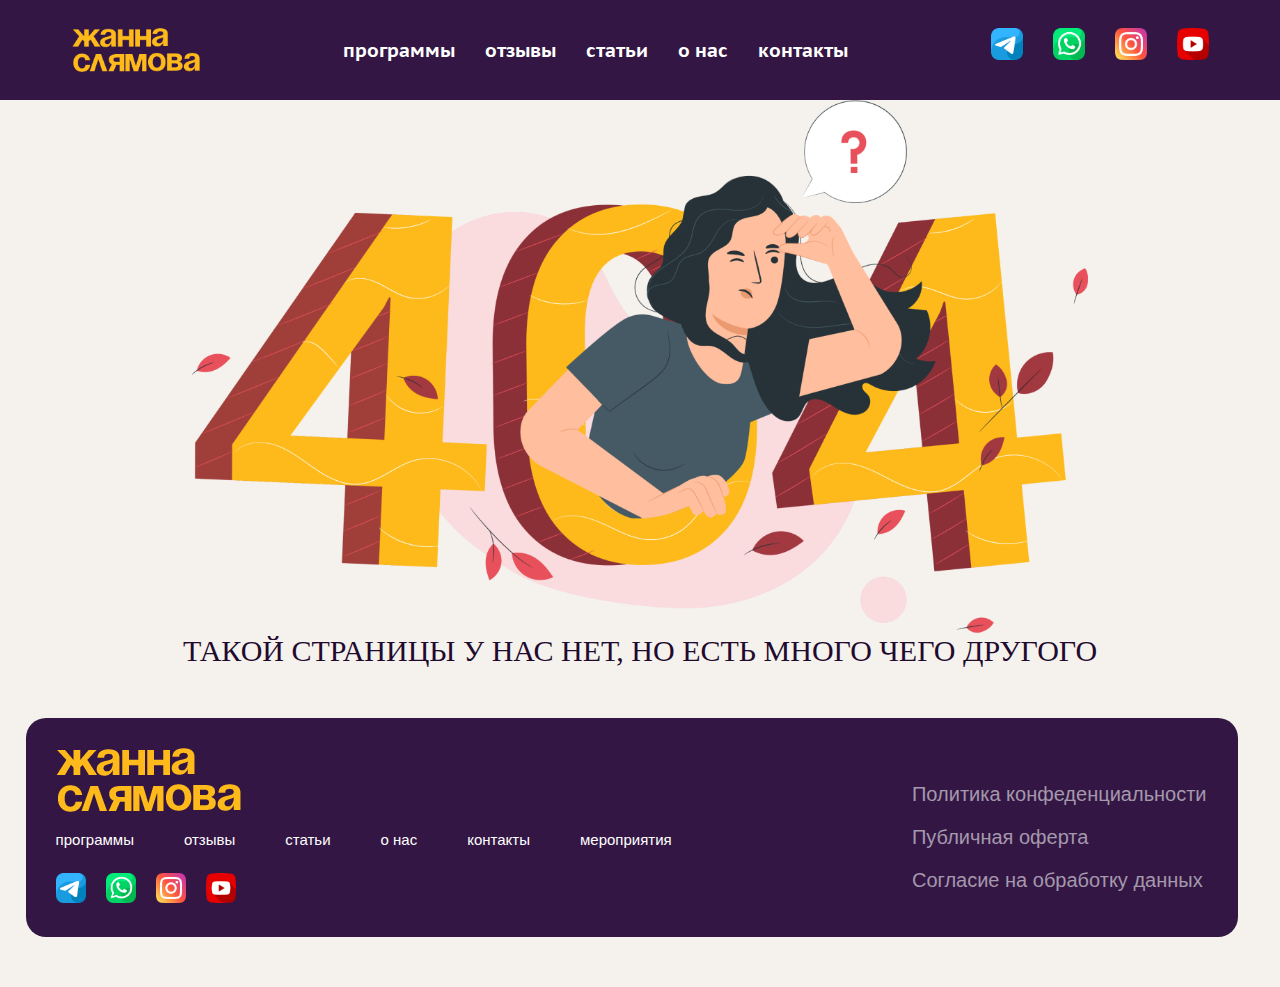
==== error404.html @ 8a2fb0b4 "asa" ====
<!DOCTYPE html>
<html lang="en">
<head>
    <meta charset="UTF-8">
    <meta name="viewport" content="width=device-width, initial-scale=1.0">
    <title>Document</title>
    <link rel="stylesheet" href="error404.css">
    <link rel="stylesheet" href="style.css">
</head>
<body>
    <div class="navbar">
        <img class="logo" src="./media/Жанна Слямова 1.png" alt="">
        <ul class="nav-link">
            <a href="#"><li class="nav">программы</li></a>
            <a href="#"><li class="nav">отзывы</li></a>
             <a href="#"><li class="nav">статьи</li></a>
             <a href="#"><li class="nav">о нас</li></a>
             <a href="#"><li class="nav">контакты</li></a>
        </ul>
        <ul class="form">
            <a href="#"><li ><img src="./media/image/telegram.png" class="bot" alt=""></li></a>
            <a href="#"><li ><img src="./media/image/whatsapp.png" class="bot" alt=""></li></a>
            <a href="#"><li ><img src="./media/image/instagram (2) 1.png" class="bot" alt=""></li></a>
            <a href="#"><li ><img src="./media/image/free-icon-youtube-3938037.png" class="bot" alt=""></li></a>
        
        </ul>
        
        <div class="toggle">
            <i onclick="document.querySelector('.media_toggle').style='right: 0px;'" class='bx bx-menu-alt-left'></i>
        </div>
        <ul class="media_toggle">
            <div class="close_toggle" onclick="document.querySelector('.media_toggle').style='right: -320px;'" >x</div>
            <a href="#"> <li class="nav_media">программы</li></a>
            <a href="#"><li class="nav_media">отзывы</li></a>
             <a href="#"><li class="nav_media">статьи</li></a>
             <a href="#"><li class="nav_media">о нас</li></a>
             <a href="#"><li class="nav_media">контакты</li></a>
        <div class="media_link">
               <a href="#"><li ><img src="./media/image/telegram.png" class="bot1" alt=""></li></a>
            <a href="#"><li ><img src="./media/image/whatsapp.png" class="bot1" alt=""></li></a>
            <a href="#"><li ><img src="./media/image/instagram (2) 1.png" class="bot1" alt=""></li></a>
            <a href="#"><li ><img src="./media/image/free-icon-youtube-3938037.png" class="bot1" alt=""></li></a>
        </div>
        </ul>
         </div>
    <div class="div_error_page">
       <img src="./media/image/ОШИБКА 1.png" alt="" class="img_error_404">  </div>
    <p class="error_text">ТАКОЙ СТРАНИЦЫ У НАС НЕТ, НО ЕСТЬ МНОГО ЧЕГО ДРУГОГО </p> 
  
    <div class="footer">
        <div class="div_kishkina_into_footer">
             <img src="./media/image/Жанна Слямова 1.png" alt="" class="logo_in_footer">
        <div class="a_href_in_footer">
            <a class="text_into_a_href" href="#">программы</a>
            <a class="text_into_a_href" href="#">отзывы</a>
            <a class="text_into_a_href" href="#">статьи</a>
            <a class="text_into_a_href" href="#">о нас</a>
            <a class="text_into_a_href" href="#">контакты</a>
            <a class="text_into_a_href" href="#">мероприятия</a>
        </div>
        <div class="img_into_footer">
           <a href="#"><img src="./media/image/telegram.png" alt="" class="img_in_footer"></a> 
           <a href="#"><img src="./media/image/whatsapp.png" alt="" class="img_in_footer"></a> 
           <a href="#"><img src="./media/image/instagram (2) 1.png" alt="" class="img_in_footer"></a> 
           <a href="#"><img src="./media/image/free-icon-youtube-3938037.png" alt="" class="img_in_footer"></a> 
        </div>
        </div>
       <div class="div_kishkina_into_footer2">
        <p class="footer_text">Политика конфеденциальности</p>
        <p class="footer_text">Публичная оферта</p>
        <p class="footer_text">Согласие на обработку данных</p>
       </div>
    </div>
</body>
</html>
---- error404.css ----
.error_text{
    color: #220A2E;
    text-align: center;
    font-size: 30px;
}
.img_error_404{
    width: 70%;
}
.div_error_page{
    display: flex;
    justify-content: center;align-items: center;
}
---- style.css ----
@import url('https://fonts.googleapis.com/css2?family=PT+Sans+Caption:wght@700&display=swap');
@import url('https://fonts.googleapis.com/css2?family=Bad+Script&display=swap');
*{
    padding: 0;
    margin: 0;
}

body{
    background: #F5F2ED;
    overflow-x: hidden;
}



/* navbar */
.navbar{
    display: flex;
    justify-content: space-around;
    align-items: center;
    background: rgba(51, 22, 68, 1);
    height: 100px;

}
.navbar .nav-link{
    display: flex;
    justify-content: space-around;
    align-items: center;
}
.navbar .form{
    display: flex;
    justify-content: space-around;
}
.navbar .nav-link,.form{
list-style: none;
}

.navbar ul{
    gap: 30px;
}
.navbar li{
    font-family: 'PT Sans Caption', sans-serif;
   font-size: 1.5vw;
font-weight: 700;
line-height: 38px;
letter-spacing: 0em;
text-align: right;
color: rgba(255, 255, 255, 1);

}
.navbar a{
    text-decoration: none;
}
.navbar .logo{
    width: 10%;
    min-width: 100px;
}
.navbar .bot{
    width: 2.5vw;
}
.navbar .bot1{
    width: 30px;
}
.navbar .toggle{
    display: none;
}
.navbar .close_toggle{
    position: absolute;
    right: 30px;
    top: 30px;
    color: white;
    font-size: 30px;
    font-family:monospace;
}
.navbar .media_toggle{
    width: 320px;
    background: rgba(51, 22, 68, 1);
    padding-top: 10vh;
  position: fixed;
    top: 0px;
    right: -320px;
    min-height: 90vh;
    display: none; 
    transition: 0.4s;
}
.navbar .media_toggle li{
    list-style: none;
    text-align: center;

}
.navbar .media_link{
    display: flex;  
    justify-content: center;
    gap: 5px;
  
}

@media(max-width:550px){
    .form,.nav-link{
    display: none !important;
}
.navbar .media_toggle{
    display: block;
}
.navbar{
    display: flex;
    justify-content: space-between;
    width: 100%;
}
.navbar .toggle{

    display: flex;
margin-right: 30px;
font-size: 23px;
color: white;
cursor: pointer;
}
.navbar img{
    margin-left: 30px !important;
    width: 30px;
}
.navbar .close_toggle{
    cursor: pointer;
}
.navbar li{
   font-size: 15px;
}
}




/* header glavniy */
.header_glavniy {
display: flex;
align-items: flex-end;

background: rgba(146, 67, 247, 1);
/* min-height: 900px; */
max-height: 800px;
position: relative;
z-index: -1;
/* padding-top: 100px; */
justify-content: space-between;
}
.header_glavniy .glavniy_img{
    height: 100%;
    max-width: 65%;
}
.header_glavniy .glavniy_text {
    font-family: 'Bad Script', cursive;
    font-size: 4vw;
    line-height: 6vw;
    letter-spacing: 10px;
    font-weight: 100;
    margin-right: 30px;
    padding-bottom: 30px;
    text-align: right;
    user-select: none;
color: white;    
}
.header_button{
    font-family: 'PT Sans Caption', sans-serif;
font-size: 32px;
font-weight: 700;
/* line-height: 38px; */
letter-spacing: 0em;
/* text-align: right; */
color: #220A2E;

    /* width: 437px; */
/* height: 91px; */
padding: 25px 40px;
border: none;
border-radius:15px;

background: #FDBA1A;
margin-top: 50px !important;
}
@media (max-width:1400px){
  .header_button{
    padding: 10px 20px;
    font-size: 23px;
  }  
}
@media (max-width:972px){
    .header_button{
      padding: 4px 10px;
      font-size: 15px;
    }  
    .header_glavniy .glavniy_text{
        font-size: 12px;
    }
  }
  @media (max-width:643px){
    .header_button{
      padding: 4px 10px;
      font-size: 10px;
    }  
  }
  @media (max-width:477px){
    .header_button{
      padding: 4px 5px;
      font-size: 8px;
    }  
    .header_glavniy .glavniy_text{
        font-size: 8px;
    }
  }


/* reklama joyi */

.reklama_user{
display: flex;
justify-content: space-around;
align-items: center;
flex-wrap: wrap;
background-color: #220A2E;
height: auto;
color: white;
width: 90%;
margin-left: 4%;
border-radius: 60px;
margin-top: 100px;
margin-bottom: 10px;
text-align: center;
padding: 20px;
}

.reklama_img{
    width: 250px;
}

.reklama_text1{
font-size: 30px;
width: 250px;
line-height: 57px;
}

.reklama_text2{
    font-size: 30px;
    width: 260px;
    line-height: 49px;
    }

.reklama_text3{
        font-size: 30px;
        width: 250px;
        line-height: 57px;
    }

     .reklama_card1{
            margin-top: 10px;
            width: 270px;
    }

    .reklama_card2{
        margin-top: -160px;
        width: 280px;
}

.reklama_card3{
    margin-top: 10px;
    width: 270px;
}

/* @media (max-width:1300px) {
    
.reklama_text1{
    font-size: 30px;
    width: 250px;
    }
    
    .reklama_text2{
        font-size: 30px;
        width: 260px;
        line-height: 49px;
        text-align: center;
        }
    
    .reklama_text3{
            font-size: 30px;
            width: 250px;
        }
        .reklama_img{
            width: 250px;
        }        
}
@media (max-width: 950px) {
    .reklama_text1{
        font-size: 48px;
        width: 367px;
        line-height: 57px;
        }
        
        .reklama_text2{
            font-size: 48px;
            width: 425px;
            line-height: 49px;
            }
        
        .reklama_text3{
                font-size: 48px;
                width: 367px;
                line-height: 57px;
            }
            .reklama_card2{
                margin-top: 20px;
        }
        .reklama_card3{
            margin-top: 20px;
        }
        .reklama_card1{
            margin-top: 20px;
        }
    } */
    
    @media (max-width: 911px) {
        .reklama_card2{
            margin-top: 20px;
    }
    .reklama_card3{
        margin-top: 20px;
}
.reklama_card1{
    margin-top: 20px;
}
    }






/* about self */

.about_theirself{
    display: flex;
    justify-content: space-around;
    gap: 30px;
    align-items: center;
    margin-top: 50px;
    width: 80%;
    margin-left: 10%;
}

.about_self_text{
    color: #220A2E;
    font-size: 30px;
font-family: 'Jost', sans-serif;
font-family: 'Playfair Display', serif;
}

.about_self_text1{
    color: #220A2E;
    font-size: 30px;
font-family: 'Jost', sans-serif;
font-family: 'Playfair Display', serif;
    margin-top: 25px;
}

.about_self_text2{
    color: #220A2E;
    font-size: 30px;
font-family: 'Jost', sans-serif;
font-family: 'Playfair Display', serif;
    margin-top: 25px;
}

.about_self_text3{
    color: #220A2E;
    font-size: 30px;
font-family: 'Jost', sans-serif;
font-family: 'Playfair Display', serif;
    margin-top: 25px;
}


.img_self{
    width: 450px;
    border-radius: 69px;
}

.self_button{
    background: #FDBA1A ;
    width: 300px;
    height: 50px;
    border-radius: 15px;
    color: #220A2E;
    font-size: 18px;
    display: flex;
    align-items: center;
    justify-content: center;
    margin-top: 20px;
    border: none;
    font-family: 'Playfair Display', serif;
}

@media (max-width:1120px) {
    .about_self_text{
        color: #220A2E;
        font-size: 20px;
        font-family: 'Playfair Display', serif;
    }
    
    .about_self_text1{
        color: #220A2E;
        font-size: 20px;
        font-family: 'Playfair Display', serif;;
    }
    
    .about_self_text2{
        color: #220A2E;
        font-size: 20px;
        font-family: 'Playfair Display', serif;
    }
    
    .about_self_text3{
        color: #220A2E;
        font-size: 20px;
        font-family: 'Playfair Display', serif;
        margin-top: 20px;
    }
    .img_self{
        width: 350px;
        border-radius: 69px;
    }
    .self_button{
        background: #FDBA1A ;
        width: 200px;
        height: 40px;
        border-radius: 15px;
        color: #220A2E;
        font-size: 12px;
        display: flex;
        align-items: center;
        justify-content: center;
        margin-top: 20px;
        border: none;
        font-family: 'Playfair Display', serif;
    }
    
}
@media (max-width:820px) {
    .img_self{
        width: 320px;
        border-radius: 69px;
    }
}

@media (max-width:782px) {
    .about_theirself{
        display: block;
        text-align: center;
    }
    .button_about_self_div{
        display: flex;
        align-items: center;
        justify-content: center;
    }
    .about_self_text{
        color: #220A2E;
        font-size: 30px;
    font-family: 'Jost', sans-serif;
    font-family: 'Playfair Display', serif;
    margin-top: 20px;
    }
    
    .about_self_text1{
        color: #220A2E;
        font-size: 30px;
    font-family: 'Jost', sans-serif;
    font-family: 'Playfair Display', serif;
        margin-top: 25px;
    }
    
    .about_self_text2{
        color: #220A2E;
        font-size: 30px;
    font-family: 'Jost', sans-serif;
    font-family: 'Playfair Display', serif;
        margin-top: 25px;
    }
    
    .about_self_text3{
        color: #220A2E;
        font-size: 30px;
    font-family: 'Jost', sans-serif;
    font-family: 'Playfair Display', serif;
        margin-top: 25px;
    }
    
    
    .img_self{
        width: 450px;
        border-radius: 69px;
    }
    
    .self_button{
        background: #FDBA1A ;
        width: 300px;
        height: 50px;
        border-radius: 15px;
        color: #220A2E;
        font-size: 18px;
        display: flex;
        align-items: center;
        justify-content: center;
        margin-top: 20px;
        border: none;
        font-family: 'Playfair Display', serif;
    }
}



@media (max-width:782px) {
    .about_theirself{
        display: block;
        text-align: center;
    }
    .button_about_self_div{
        display: flex;
        align-items: center;
        justify-content: center;
    }
    .about_self_text{
        color: #220A2E;
        font-size: 20px;
    font-family: 'Jost', sans-serif;
    font-family: 'Playfair Display', serif;
    margin-top: 20px;
    }
    
    .about_self_text1{
        color: #220A2E;
        font-size: 20px;
    font-family: 'Jost', sans-serif;
    font-family: 'Playfair Display', serif;
        margin-top: 25px;
    }
    
    .about_self_text2{
        color: #220A2E;
        font-size: 20px;
    font-family: 'Jost', sans-serif;
    font-family: 'Playfair Display', serif;
        margin-top: 25px;
    }
    
    .about_self_text3{
        color: #220A2E;
        font-size: 20px;
    font-family: 'Jost', sans-serif;
    font-family: 'Playfair Display', serif;
        margin-top: 25px;
    }
    
    
    .img_self{
        width: 320px;
        border-radius: 69px;
    }
    
    .self_button{
        background: #FDBA1A ;
        width: 200px;
        height: 40px;
        border-radius: 15px;
        color: #220A2E;
        font-size: 13px;
    }
}

@media (max-width:350px) {
    .about_theirself{
        width: 90%;
        margin-left: 5%;
    }
    .img_self{
        width: 300px;
        border-radius: 69px;
    }
    
}

/* product page */
.life_reviews_card{
    position: relative;
}
.product_h1{
    font-family: 'Bad Script', cursive;
    color: #220A2E;
    text-align: center;
    margin-top: 50px;
    font-size: 80px;
}

.life_reviews_img{
    position: absolute;
    top:-50px;
    z-index: -234;
    width: 100%;
    height: 115vh !important;
}
.text_in_small_product{
    color: #FDBA1A;
    font-family: 'Bad Script', cursive;
    font-size: 70px;
    line-height: 97px;
}
.product_page{
    background: #220A2E;
    width: 95%;
    border-radius: 35px;
    padding: 20px ;
    display: flex;
    justify-content: space-between;
    align-items: center;
    flex-wrap: wrap;
    margin-left: 1%;
    overflow: hidden;
    margin-top: 50px;
}
.button_product{
    display: flex;
    align-items: center;
    gap: 20px;
    margin-top: 50px;
}
.but_product{
    background-color: #fff;
    height: 70px;  
    width: 230px;
    border: none;
    border-radius: 15px;
    color: #220A2E;
    font-size: 25px;
    font-family: 'Noto Serif', serif;

}
.but_product3{
    background-color: #fff;
    height: 70px;  
    width: 230px;
    border: none;
    border-radius: 15px;
    color: #220A2E;
    font-size: 25px;
    font-family: 'Noto Serif', serif;
}
.but2_product{
    background-color: #FDBA1A;
    height: 70px;  
    width: 230px;
    border: none;
    border-radius: 15px;
    color: #220A2E;
    font-size: 25px;
    font-family: 'Playfair Display', serif;
}
.product_kichkina{
    padding: 20px;
    z-index: 999999;
    overflow: hidden !important;
}
.text_in_product{
    color: #fff;
    font-size: 25px;
}
.text_in_product1{
    color: #fff;
    font-size: 25px;
    margin-top: 30px;
}


.moon_in_product{ 
       position: absolute;
        left: 45%;
        margin-top: -180px;
}
.star_in_product{
    margin-top: -180px;
    position: absolute;
    left: 45%;
}
.star_in_product2{
    position: absolute;
    margin-left: 80%;
    margin-top: 250px;
    width: 300px;
}
.afew_moon_in_product{
    position: absolute;
    left: 38%;
    margin-top: -50px;
    width: 200px;
}
.afew_star_in_product{
    position: absolute;
    left: 33%;
    margin-top: 200px;
    width: 300px;
}
.afew_star_in_product2{
    position: absolute;
    left: 33%;
    margin-top: -200px;
    width: 300px;
}

.staradnw_in_product{
    position: absolute;
    left: 45%;

}
.woman_in_product{
    position: absolute;
    left: 40%;
}

.money_in_product{
    position: absolute;
    left: 40%;
    margin-top: -100px;
}

.moneystar_in_product{
    position: absolute;
    left: 35%;
    margin-top: -300px;
}

.moneystar_in_product2{
    position: absolute;
    left: 35%;
    margin-top: 200px;
}
.moneystar_in_product3{
    position: absolute;
    left: 88%;
}

.jupiter_in_product{
    position: absolute;
    left: 30%;
}
.jupiterstar_in_product2{
    position: absolute;
}
.jupiterstar_in_product{
    position: absolute;
    left: 70%;
    margin-top: 200px;
}

@media (max-width:950px) {
   .product_kichkina{
 display: block !important;
} 
.text_in_product{
    color: #fff;
    font-size: 25px;
    width: 100%;
    margin-top: 30px;
}
.text_in_product1{
    color: #fff;
    font-size: 25px;
    margin-top: 30px;
    width: 100% ;
}
.star_in_product2{
    display: none;
}
.moon_in_product{
    margin-left: 30%;
}
.between_uchun{
    width: 100% !important;
    text-align: center;
    margin-top: 50px;
}
.star_in_product{
    margin-left: 15%;
}
.br2001{
    display: none !important;
}
.but_product{
    background-color: #fff;
    height: 50px;  
    width: 200px;
    border: none;
    border-radius: 15px;
    color: #220A2E;
    font-size: 20px;
    font-family: 'Noto Serif', serif;

}
.but_product3{
    background-color: #fff;
    height: 50px;  
    width: 200px;
    border: none;
    border-radius: 15px;
    color: #220A2E;
    font-size: 20px;
    font-family: 'Noto Serif', serif;

}
.but2_product{
    background-color: #FDBA1A;
    height: 50px;  
    width: 200px;
    border: none;
    border-radius: 15px;
    color: #220A2E;
    font-size: 20px;
    font-family: 'Playfair Display', serif;
}

.afew_moon_in_product{
    margin-top: -300px;
    margin-left: 30%;
}
.afew_star_in_product{
    margin-top: -100px;
    margin-left: 25%;
}  
.afew_star_in_product2{
    margin-top: -400px;
    margin-left: 25%;
} 
.br2002{
    display: none;
}

.staradnw_in_product{
    margin-top: -300px;
    margin-left: 20%;
}
.woman_in_product{
    margin-top: -300px;
    margin-left: 20%;
}

.moneystar_in_product3{
    display: none;
}
.money_in_product{
    width: 200px;
    margin-left: 22%;
    margin-top: -250px;
}
.moneystar_in_product{
    width: 300px;
    margin-left: 20%;
    margin-top: -400px;
}
.moneystar_in_product2{
    width: 300px;
    margin-left: 20%;
    margin-top: -100px;
}
.text_in_product3{
    margin-top: 50px !important;
}
.br2003{
    display: none;
}

.jupiterstar_in_product2{
    display: none;
}
.jupiterstar_in_product{
    display: none;
}
.jupiter_in_product{
    width: 400px;
    margin-left: 20%;
    margin-top: -300px;
}
}
@media (max-width:700px) {
    .but_product{
        background-color: #fff;
        height: 50px;  
        width: 150px;
        border: none;
        border-radius: 15px;
        color: #220A2E;
        font-size: 15px;
        font-family: 'Noto Serif', serif;
    
    }
    .but2_product{
        background-color: #FDBA1A;
        height: 50px;  
        width: 150px;
        border: none;
        border-radius: 15px;
        color: #220A2E;
        font-size: 15px;
        font-family: 'Playfair Display', serif;
    }
    .moon_in_product{
        width: 150px;
        margin-top: -300px;
        margin-left:  25%;
    }
    .star_in_product{
        width: 130px;
        margin-top: -250px;
    }
    .afew_moon_in_product{
        margin-top: -400px;
        margin-left: 20%;
    }
    .afew_star_in_product{
        margin-top: -150px;
        margin-left: 15%;
    }  
    .afew_star_in_product2{
        margin-top: -500px;
        margin-left: 15%;
    } 

    .money_in_product{
        margin-top: 0px;
    }
.moneystar_in_product{
    margin-top: 0;
}
.moneystar_in_product2{
    display: none;
}
.jupiter_in_product{
    width: 350px;
    margin-left: 10% !important;
    margin-top: -450px;
}
}
@media (max-width:593px) {
    .staradnw_in_product{
        margin-top: -500px;
    }
    .woman_in_product{
        margin-top: -600px;
        margin-left: 5%;
    }
}
@media (max-width:550px) {
    .br2003{
        display: block;
    }
   .moon_in_product{
    display: none;
   } 
   .star_in_product{
    display: none;
   }
   .but_product{
    background-color: #fff;
    height: 50px;  
    width: 200px ;
    border: none;
    border-radius: 15px;
    color: #220A2E;
    font-size: 22px;
    font-family: 'Noto Serif', serif;

}
.but_product3{
    width: 100% ;
}
.but2_product{
    background-color: #FDBA1A;
    height: 50px;  
    width: 200px !important;
    border: none;
    border-radius: 15px;
    color: #220A2E;
    font-size: 22px;
    font-family: 'Playfair Display', serif;
}

.for_ex_uchun{
    width: 100% !important;
    text-align: center;
}
.afew_moon_in_product{
    display: none;
}
.afew_star_in_product{
    display: none;
}  
.afew_star_in_product2{
    display: none;
} 
.staradnw_in_product{
    display: none;
}
.woman_in_product{
    display: none;
}
.text_in_product3{
    margin-top: 50px !important;
}
.text_in_small_product{
    font-size: 50px;
}

.money_in_product{
    display: none;
}
.moneystar_in_product{
    display: none;
}
.jupiter_in_product{
    display: none;
}
}

.product_page1{
    background: #271845;
    width: 95%;
    border-radius: 35px;
    padding: 20px ;
    display: flex;
    justify-content: space-between;
    align-items: center;
    flex-wrap: wrap;
    margin-left: 1% ;
    overflow: hidden;
    margin-top: 50px;
}
.text_in_product2{
    color: #fff;
    font-size: 25px;
}
.product_kichkina{
    display: flex;
    justify-content: space-between;
    align-items: center;
    width: 100%;
    flex-wrap: wrap;
}
.for_ex_uchun{
    width: 45%;
}
.between_uchun{
    width: 45%;
}
.text_p_in_opisaniya{
    color: #FDBA1A;
    font-size: 38px;
    margin-top: 20px;
    line-height: 43px;
}
.text_in_product3{
    color: #FDBA1A;
    font-size: 25px;
    margin-top: -50px;
}
.text_in_product5{
    color: #fff;
    font-size: 25px;
    margin-top: 50px;
}


/* new events */
.new_events{
    width: 45%;
}
.new_event_big_div{
    background-color: #fff;
}
@media (max-width:900px) {
    .img_neweventd{
        display: none;
    }
}
.img_neweventd{
    margin-top: 50px;
}
.events{
    display: flex;
    align-items: center;
    justify-content: space-between;
    gap: 10px;
    padding: 15px;
}
@media (max-width: 950px) {
    .events{
        display: block;
        padding: 10px;
        text-align: center;
    }
    .calendar_events{
        width: 100% !important;
    }
    .new_events{
        width: 100%;
        margin-left: 0%;
    }
    .product_h5{
        font-family: 'Bad Script', cursive;
        color: #220A2E;
        text-align: center;
        margin-top: 50px;
        font-size: 50px !important;  
    }

    .five_new_events{
        min-height: 350px !important;
        width: 90% !important;
        border-radius: 19px;
        padding: 15px;
    }   
    .therst_new_events{
        min-height: 350px !important;
        width: 90% !important;
        border-radius: 19px;
        padding: 15px;
    }
    .fourth_new_events{
        min-height: 350px !important;
        width: 90% !important;
        border-radius: 19px;
        padding: 15px;
        margin-left: 2%;
    }
    .you_a_woman{ 
        font-size: 50px !important;
    }
    .calendar_master{
        justify-content: space-around !important    ;
        margin-top: 55px !important;
    }
    .time_master_class{
        font-size: 30px !important;
    }
    .bx_calendar2{
        font-size: 40px !important;
    }
    .but_in_div_mastter{
        border: none;
        color: #220A2E;
        width: 200px !important;
        height: 50px !important;
        background-color: #fff;
        border-radius: 19px;
        font-family: 'Noto Serif', serif;
    }
}

@media (max-width:850px) {
    .you_a_woman{
        font-size: 30px !important;
        margin-top: 25%;
    }
    .time_master_class{
        font-size: 20px !important;
    }
    .calendar_master{
        text-align: center;
        display: block;
        margin-top: 30px !important;
    }
}
@media (max-width:600px) {
    .calendar_master{
        margin-top: 0px !important;
    }
    .but_in_div_mastter{
        width: 150px !important;
        height: 30px !important;
        font-size: 13px !important;
    }
    .you_a_woman{
        font-size: 20px !important;
        margin-top: 25%;
    }

    .five_new_events{
        background: url("./media/image/1\ 1.png");
        background-repeat: no-repeat;
        background-size: 100%;
        min-height: 180px !important;
    }   
    .therst_new_events{
        background: url("./media/image/2\ 1.png");
        background-repeat: no-repeat;
        background-size: 100%;
        min-height: 180px !important;
    }
    .fourth_new_events{
        background: url("./media/image/3\ 1.png");
        background-repeat: no-repeat;
        background-size: 100%;
        min-height: 180px !important;
    }
    .time_master_class{
        font-size: 15px !important;
    }
}

@media (max-width:400px) {
    .product_h5{
        font-size: 50px !important; 
    }
    .you_a_woman{
        font-size: 10px !important;
    }
}

.product_h5{
    font-family: 'Bad Script', cursive;
    color: #220A2E;
    text-align: center;
    margin-top: 50px;
    font-size: 80px; 
}

.you_a_woman{    
    font-family: 'Noto Serif', serif;
    color: #220A2E;
    font-size: 30px;
    margin-top: 25%;
}
.calendar_master{
    text-align: center;
    display: block;

}
.time_master_class{
    color: #220A2E;
    font-family: 'Noto Serif', serif;
    font-size: 20px;
    text-align: center;
}
.bx_calendar2{
    font-size: 30px !important;
}
.but_in_div_mastter{
    border: none;
    color: #220A2E;
    width: 150px;
    height: 40px;
    background-color: #fff;
    border-radius: 19px;
    font-family: 'Noto Serif', serif;
    margin-top: 20%;
}
.for_just_events{
    display: flex;
    justify-content: space-between;
    align-items: center;
    margin-top: 20px;
}
.five_new_events{
    background: url("./media/image/1\ 1.png");
    background-repeat: no-repeat;
    background-size: 100%;
    min-height: 250px;
    width: 100%;
    border-radius: 19px;
    padding: 15px;
    display: flex;
    justify-content: space-around;
}   
.therst_new_events{
    background: url("./media/image/2\ 1.png");
    background-repeat: no-repeat;
    background-size: 100%;
    min-height: 250px;
    width: 100%;
    border-radius: 19px;
    padding: 15px;
    display: flex;
    justify-content: space-around;
}
.fourth_new_events{
    background: url("./media/image/3\ 1.png");
    background-repeat: no-repeat;
    background-size: 100%;
    min-height: 250px;
    width: 100%;
    border-radius: 19px;
    padding: 15px;
    display: flex;
    justify-content: space-around;
}



.calendar_events{
    background-color: #F5F2ED;
    width: 50%;
    border-radius: 30px;
    z-index: 99999;
}
.calendar_events_small{
    display: flex;
    justify-content: space-between;  
    padding: 10px;
    margin-bottom: 50px;
    width: 100%;
}
.big_for_block{
    width: 90%;
    margin-left: 5%;
}
.calendar_text_p{
    color: #CAC2DA;
    font-size: 15px;
    font-family: 'Playfair Display', serif;
}
.calendar_text_p2{
    color: #271845;
    font-family: 'Playfair Display', serif;
    font-size: 25px;
}
.for_experement{
    display: flex;
    gap: 10px;
    
}
.bx-calendar{
color: #271845;
font-size: 30px;
}
.text_master_klass{
    color: #FDBA1A;
    font-size: 10px;
}
.calendar_master_klass{
    border-radius: 50px;
    border: 1px solid #FDBA1A;
    height: 35px;
    width: 150px;
    display: flex;
    align-items: center;
    justify-content: center;
    margin-top: 10px;
}
.calendar_button{
    border: none;
    background-color: #FDBA1A;
    color: #271845;
    height: 40px;
    width: 260px;
    border-radius: 30px;
    font-size: 13px;
    margin-bottom: 30px;
}
.div_for_button{
    display: flex;
    justify-content: center;align-items: center;
    margin-bottom: 50px;
}

.height_line_div{
    width: 3px;
    height: 60px;
    background-color: #E1E1E1;  
    margin-top: -60px;
    margin-left: 23px;
    margin-bottom: 15px;
}

@media (max-width:500px) {
    .calendar_events_small{
        display: block;
    }
    .calendar_master_klass{
        margin-left: 20%;
    }
    .calendar_button{
        margin-bottom: 30px;
    }
    .product_h10{
        font-family: 'Bad Script', cursive;
        color: #220A2E;
        text-align: center;
        margin-top: 50px;
        font-size: 50px !important;
    }
}
.product_h10{
    font-family: 'Bad Script', cursive;
    color: #220A2E;
    text-align: center;
    margin-top: 50px;
    font-size: 80px;
}

/* reviews */

.flex_reviews_img{
    display: flex;
    justify-content: space-around;
    flex-wrap: wrap;
    width: 90%;
    margin-left: 5%;
}
.img_reviews{
    height: 400px;
    margin-top: 40px;
}
.img_reviews:hover{
    scale: 1.1;
}
.bx_play3{
    z-index: 99999;
    color: #fff;
    position: absolute;
    font-size: 100px;
    margin-left: -180px;
    margin-top: 180px;
}
.bx_play2{
    z-index: 99999;
    color: #fff;
    position: absolute;
    font-size: 100px;
    margin-left: -180px;
    margin-top: 180px;
}
.bx_play1{
    z-index: 99999;
    color: #fff;
    position: absolute;
    font-size: 100px;
    margin-left: -180px;
    margin-top: 180px;
}


.but_in_reviews{
    background-color: #FDBA1A;
    border: none;
    border-radius: 19px;
    width: 280px;
    height: 50px;
    color: #271845;
    font-size: 15px;
}

.but_in_reviews_div{
    position: relative;
    display: flex;
    justify-content: center;
    align-items: center;
    margin-top: 50px;
    margin-bottom: 50px;
}

.swiper {
    width: 100%;
    height: 100%;
  }

  .swiper-slide {
    text-align: center;
    font-size: 18px;
    display: flex;
    justify-content: center;
    align-items: center;
  }
  .swiper-button-prev , .swiper-button-next{
    color: #FDBA1A !important;
  }
  
  @media (max-width: 760px) {
    .swiper-button-next {
      right: 20px;
      transform: rotate(90deg);
    }

    .swiper-button-prev {
      left: 20px;
      transform: rotate(90deg);
    }
  }



  /* stati and video */


  .articles_video{
    display: flex;
    justify-content: space-between;
    background-color: #fff;
    padding: 50px;
  }
  .flex_articles{
    display: flex;
    align-items: center;
    gap: 15px;
    box-shadow: 0px 0px 5px #e6e3de;
    border-radius: 19px;
    margin-top: 20px;
    width: 500px;
    margin-top: 30px;
  }
  .articles_text{
    color: #271845;
    font-size: 15px;
    font-family: 'Jost', sans-serif;
    padding: 10px;
  }

  .articles_img{
    border-radius: 20px;
  }
  
  .img_video{
    height: 250px;
    margin-top: 20px;
  }
  .flex_video{
    display: flex;
    align-items: center;
    flex-wrap: wrap;
    gap: 30px;
    margin-top: 30px;
  }
  
.video_in_video{
    border: none;
    border-radius: 10px;
}

  @media (max-width:1269px) {
    .flex_video{
        margin-left: 25%;
      }
  }
  @media (max-width:1000px) {
    .articles_img{
        width: 150px;
    }
    .flex_articles{
        display: flex;
        align-items: center;
        gap: 15px;
        box-shadow: 0px 0px 5px #e6e3de;
        margin-top: 20px;
        width: 350px;
        margin-top: 30px;
      }
      .articles_text{
        color: #271845;
        font-size: 13px;
        font-family: 'Jost', sans-serif;
        padding: 10px;
      }
      .video_in_video{
        height: 150px;
        width: 250px;
    }
  }
@media (max-width:800px) {
    .articles_video{
        flex-wrap: wrap;
      }
        .flex_articles{
        display: flex;
        align-items: center;
        gap: 15px;
        box-shadow: 0px 0px 5px #e6e3de;
        margin-top: 20px;
        width: 100%;
        margin-top: 30px;
      }
      .articles{
        width: 100%;
      }
      .video{
        width: 100%;
      }
      .video_in_video{
        width: 70%;
        height: 250px;
    }
    .flex_video{
        width: 100%;
        margin-left: 0%;
        display: flex;
        align-items: center;
        justify-content: center;
      }
}

/* answer_to_question */

  .product_h2{
    font-family: 'Bad Script', cursive;
    color: #fff;
    text-align: center;
    margin-top: 50px;
    font-size: 80px;
    z-index: 99999;
  }

  .answer_to_question{
    background-color: #220A2E;
    margin-bottom: 50px;
  }
  .kichkina_div_question{
    background-color: #fff;
    margin-top: 20px;
    width: 70%;
    margin-left: 15%;
    height: 30px;
    border-radius: 20px;
    display: flex;
    align-items: center;
    justify-content: space-between;
    padding: 20px;

  }
  .text_question{
    color: #220A2E;
    font-size: 25px;
  }

  .bx-plus-medical{
    font-size: 30px;
    color: #220A2E;
    font-family: 'Jost', sans-serif;
  }

  .text_center_question{
    text-align: center;
    color: #fff;
    font-size: 25px;
    margin-top: 30px;
  }
  .but_ostavit_zayav{
    background-color: #FDBA1A;
    width: 320px;
    height: 50px;
    font-size: 18px;
    border: none;
    border-radius: 20px;
    margin-top: 30px;
  }
  .div_for_button_in_question{
    display: flex;
    justify-content: center;
    align-items: center;
  }
  .sloy32{
    position: absolute;
    margin-left: 90%;
    margin-top: -150px;
    width: 200px;
  }
  .sloy35{
    position: absolute;
    margin-left: 0%;
    margin-top: 480px;
    width: 300px;
  }
  @media (max-width:950px) {
    .sloy35{
        margin-left: -15%;
    }
    .text_question{
        font-size: 20px;
      }
  }
  @media (max-width:700px) {
    .sloy32{
        display: none;
      }
      .sloy35{
        display: none;  
      }
      .kichkina_div_question{
        width: 90%;
        margin-left: 2%;
        height: 15px;
      }
      .product_h2{
        font-size: 50px;
      }
      .text_question{
        font-size: 15px;
      }
      .bx-plus-medical{
        font-size: 25px;
      }
    
  }

  /* footer */

  .footer{
    background-color: #331644;
    border-radius: 20px;
    width: 90%;
    margin-left: 2%;
    padding: 30px;
    display: flex;
    align-items: center;
    flex-wrap: wrap;
    gap: 50px;
    margin-top: 50px;
    margin-bottom: 50px;
  }
  .text_into_a_href{
    color: #fff;
    text-decoration: none;
    font-family: 'Jost', sans-serif;
    font-size: 15px;
  }
  .a_href_in_footer{
    display: flex;
    gap: 50px;
    align-items: center;
    flex-wrap: wrap;
    margin-top: 15px;
  }
  .div_kishkina_into_footer{
    width: 70%;
  }
  .img_in_footer{
    width: 30px;
  }
  .img_into_footer{
    display: flex;
    align-items: center;
    gap: 20px;
    margin-top: 25px;
  }

  .footer_text{
    color: #ffffff8f;
    font-family: 'Jost', sans-serif;
    font-size: 20px;
    margin-top: 20px;
  }
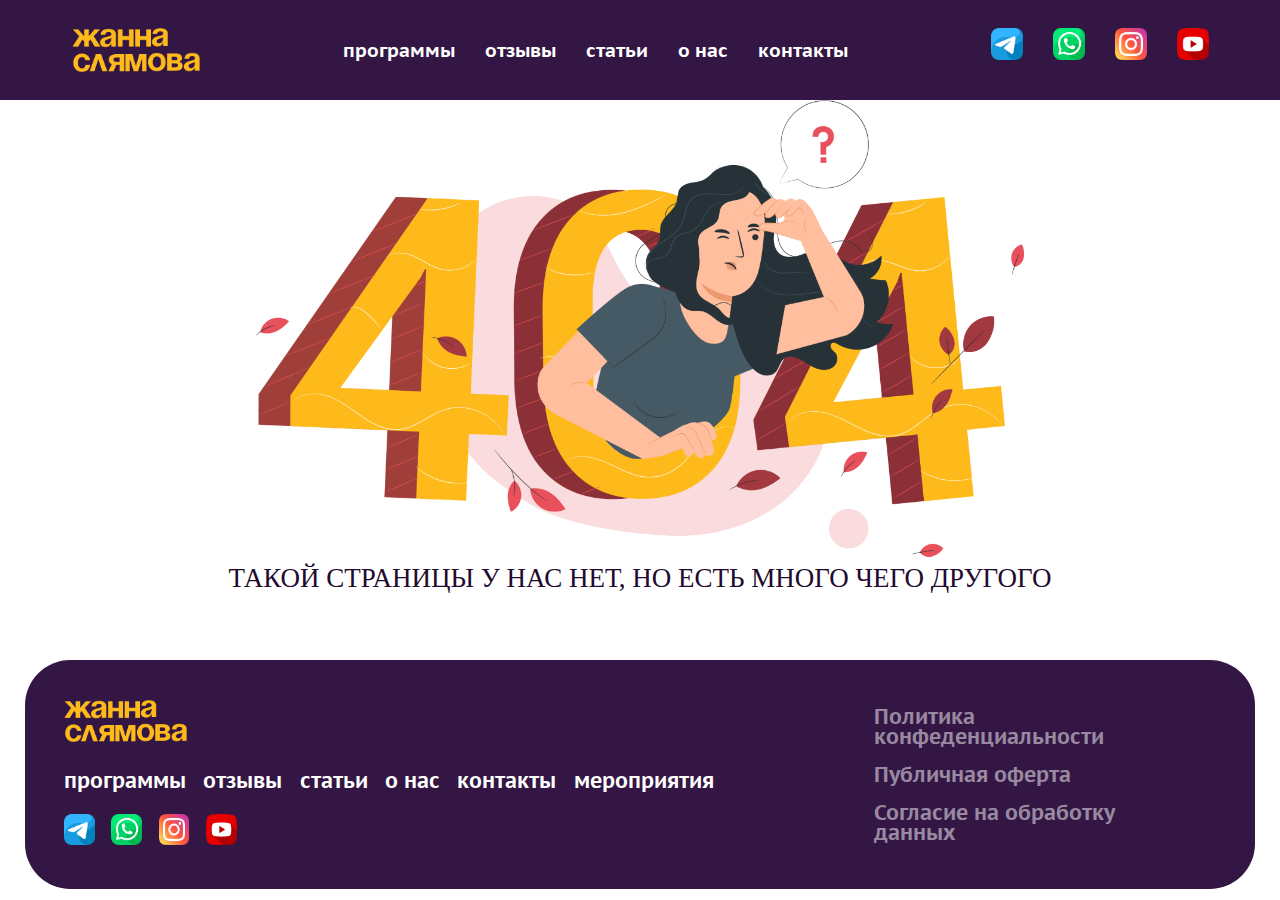
==== commit 99491e2d: "saas" ====
--- a/error404.html
+++ b/error404.html
@@ -6,6 +6,7 @@
     <title>Document</title>
     <link rel="stylesheet" href="error404.css">
     <link rel="stylesheet" href="style.css">
+    <link rel="stylesheet" href="main.css">
 </head>
 <body>
     <div class="navbar">
@@ -49,27 +50,27 @@
   
     <div class="footer">
         <div class="div_kishkina_into_footer">
-             <img src="./media/image/Жанна Слямова 1.png" alt="" class="logo_in_footer">
-        <div class="a_href_in_footer">
-            <a class="text_into_a_href" href="#">программы</a>
-            <a class="text_into_a_href" href="#">отзывы</a>
-            <a class="text_into_a_href" href="#">статьи</a>
-            <a class="text_into_a_href" href="#">о нас</a>
-            <a class="text_into_a_href" href="#">контакты</a>
-            <a class="text_into_a_href" href="#">мероприятия</a>
+            <img src="./media/image/Жанна Слямова 1.png" alt="" class="logo_in_footer">
+            <div class="a_href_in_footer">
+                <a class="text_into_a_href" href="#">программы</a>
+                <a class="text_into_a_href" href="#">отзывы</a>
+                <a class="text_into_a_href" href="#">статьи</a>
+                <a class="text_into_a_href" href="#">о нас</a>
+                <a class="text_into_a_href" href="#">контакты</a>
+                <a class="text_into_a_href" href="#">мероприятия</a>
+            </div>
+            <div class="img_into_footer">
+                <a href="#"><img src="./media/image/telegram.png" alt="" class="img_in_footer"></a>
+                <a href="#"><img src="./media/image/whatsapp.png" alt="" class="img_in_footer"></a>
+                <a href="#"><img src="./media/image/instagram (2) 1.png" alt="" class="img_in_footer"></a>
+                <a href="#"><img src="./media/image/free-icon-youtube-3938037.png" alt="" class="img_in_footer"></a>
+            </div>
         </div>
-        <div class="img_into_footer">
-           <a href="#"><img src="./media/image/telegram.png" alt="" class="img_in_footer"></a> 
-           <a href="#"><img src="./media/image/whatsapp.png" alt="" class="img_in_footer"></a> 
-           <a href="#"><img src="./media/image/instagram (2) 1.png" alt="" class="img_in_footer"></a> 
-           <a href="#"><img src="./media/image/free-icon-youtube-3938037.png" alt="" class="img_in_footer"></a> 
+        <div class="div_kishkina_into_footer2">
+            <p class="footer_text"><a class="futer_text" href="">Политика<br> конфеденциальности</a></p><br>
+            <p class="footer_text"><a class="futer_text" href="">Публичная оферта</a></p><br>
+            <p class="footer_text"><a class="futer_text" href="">Согласие на обработку<br> данных</a></p>
         </div>
-        </div>
-       <div class="div_kishkina_into_footer2">
-        <p class="footer_text">Политика конфеденциальности</p>
-        <p class="footer_text">Публичная оферта</p>
-        <p class="footer_text">Согласие на обработку данных</p>
-       </div>
     </div>
 </body>
 </html>--- a/error404.css
+++ b/error404.css
@@ -1,10 +1,20 @@
+@import url('https://fonts.googleapis.com/css2?family=PT+Sans+Caption:wght@700&display=swap');
+@import url('https://fonts.googleapis.com/css2?family=Bad+Script&display=swap');
+*{
+    padding: 0;
+    margin: 0;
+}
+
+
+
 .error_text{
     color: #220A2E;
     text-align: center;
-    font-size: 30px;
+    font-size: 3vh;
+    margin-top: 5px;
 }
 .img_error_404{
-    width: 70%;
+    width: 60%;
 }
 .div_error_page{
     display: flex;
--- a/style.css
+++ b/style.css
@@ -6,7 +6,6 @@
 }
 
 body{
-    background: #F5F2ED;
     overflow-x: hidden;
 }
 
@@ -1131,7 +1130,6 @@
         width: 90% !important;
         border-radius: 19px;
         padding: 15px;
-        margin-left: 2%;
     }
     .you_a_woman{ 
         font-size: 50px !important;
@@ -1157,66 +1155,15 @@
     }
 }
 
-@media (max-width:850px) {
-    .you_a_woman{
-        font-size: 30px !important;
-        margin-top: 25%;
-    }
-    .time_master_class{
-        font-size: 20px !important;
-    }
-    .calendar_master{
-        text-align: center;
-        display: block;
-        margin-top: 30px !important;
-    }
-}
-@media (max-width:600px) {
-    .calendar_master{
-        margin-top: 0px !important;
-    }
-    .but_in_div_mastter{
-        width: 150px !important;
-        height: 30px !important;
-        font-size: 13px !important;
-    }
-    .you_a_woman{
-        font-size: 20px !important;
-        margin-top: 25%;
-    }
-
-    .five_new_events{
-        background: url("./media/image/1\ 1.png");
-        background-repeat: no-repeat;
-        background-size: 100%;
-        min-height: 180px !important;
-    }   
-    .therst_new_events{
-        background: url("./media/image/2\ 1.png");
-        background-repeat: no-repeat;
-        background-size: 100%;
-        min-height: 180px !important;
-    }
-    .fourth_new_events{
-        background: url("./media/image/3\ 1.png");
-        background-repeat: no-repeat;
-        background-size: 100%;
-        min-height: 180px !important;
-    }
-    .time_master_class{
-        font-size: 15px !important;
-    }
-}
-
-@media (max-width:400px) {
-    .product_h5{
-        font-size: 50px !important; 
-    }
-    .you_a_woman{
-        font-size: 10px !important;
-    }
-}
-
+
+
+.product_h11{
+    font-family: 'Bad Script', cursive;
+    color: #220A2E;
+    text-align: center;
+    margin-top: 50px;
+    font-size: 80px;
+}
 .product_h5{
     font-family: 'Bad Script', cursive;
     color: #220A2E;
@@ -1228,22 +1175,26 @@
 .you_a_woman{    
     font-family: 'Noto Serif', serif;
     color: #220A2E;
-    font-size: 30px;
-    margin-top: 25%;
+    font-size: 2vw;
 }
 .calendar_master{
+    display: flex;
+    align-items: center;
+    justify-content: space-around;
+    margin-top: 5%;
+}
+.time_master_class{
+    color: #220A2E;
+    font-family: 'Noto Serif', serif;
+    font-size: 1.3vw;
+}
+.time_master_class_kotta{
     text-align: center;
-    display: block;
-
-}
-.time_master_class{
-    color: #220A2E;
-    font-family: 'Noto Serif', serif;
-    font-size: 20px;
-    text-align: center;
+    margin-left: 50%;
+    margin-top: 5%;
 }
 .bx_calendar2{
-    font-size: 30px !important;
+    font-size: 2vw !important;
 }
 .but_in_div_mastter{
     border: none;
@@ -1253,7 +1204,7 @@
     background-color: #fff;
     border-radius: 19px;
     font-family: 'Noto Serif', serif;
-    margin-top: 20%;
+    font-size: 1vw;
 }
 .for_just_events{
     display: flex;
@@ -1269,8 +1220,6 @@
     width: 100%;
     border-radius: 19px;
     padding: 15px;
-    display: flex;
-    justify-content: space-around;
 }   
 .therst_new_events{
     background: url("./media/image/2\ 1.png");
@@ -1280,8 +1229,6 @@
     width: 100%;
     border-radius: 19px;
     padding: 15px;
-    display: flex;
-    justify-content: space-around;
 }
 .fourth_new_events{
     background: url("./media/image/3\ 1.png");
@@ -1291,17 +1238,397 @@
     width: 100%;
     border-radius: 19px;
     padding: 15px;
-    display: flex;
+}
+
+@media (max-width: 3000px) {
+    .five_new_events{
+        background: url("./media/image/1\ 1.png");
+        background-repeat: no-repeat;
+        background-size: 100%;
+        min-height: 450px !important;
+        width: 90%;
+    }   
+    .therst_new_events{
+        background: url("./media/image/2\ 1.png");
+        background-repeat: no-repeat;
+        background-size: 100%;
+        min-height: 450px !important;
+        width: 90%;
+    }
+    .fourth_new_events{
+        background: url("./media/image/3\ 1.png");
+        background-repeat: no-repeat;
+        background-size: 100%;
+        min-height: 450px !important;
+        width: 90%;
+    }
+    .but_in_div_mastter{
+        border: none;
+        color: #220A2E;
+        width: 400px;
+        height: 70px;
+        background-color: #fff;
+        border-radius: 19px;
+        font-family: 'Noto Serif', serif;
+    }
+    
+.you_a_woman{    
+    font-family: 'Noto Serif', serif;
+    color: #220A2E;
+}
+.time_master_class{
+    color: #220A2E;
+    font-family: 'Noto Serif', serif;
+    text-align: center;
+}
+}
+
+@media (max-width: 2500px) {
+    .five_new_events{
+        background: url("./media/image/1\ 1.png");
+        background-repeat: no-repeat;
+        background-size: 100%;
+        min-height: 400px !important;
+    }   
+    .therst_new_events{
+        background: url("./media/image/2\ 1.png");
+        background-repeat: no-repeat;
+        background-size: 100%;
+        min-height: 400px !important;
+    }
+    .fourth_new_events{
+        background: url("./media/image/3\ 1.png");
+        background-repeat: no-repeat;
+        background-size: 100%;
+        min-height: 400px !important;
+    }
+    .but_in_div_mastter{
+        border: none;
+        color: #220A2E;
+        width: 300px;
+        height: 60px;
+        background-color: #fff;
+        border-radius: 19px;
+        font-family: 'Noto Serif', serif;
+    }
+    
+.you_a_woman{    
+    font-family: 'Noto Serif', serif;
+    color: #220A2E;
+}
+.time_master_class{
+    color: #220A2E;
+    font-family: 'Noto Serif', serif;
+    text-align: center;
+}
+}
+
+@media (max-width: 2100px) {
+    .five_new_events{
+        background: url("./media/image/1\ 1.png");
+        background-repeat: no-repeat;
+        background-size: 100%;
+        min-height: 350px !important;
+    }   
+    .therst_new_events{
+        background: url("./media/image/2\ 1.png");
+        background-repeat: no-repeat;
+        background-size: 100%;
+        min-height: 350px !important;
+    }
+    .fourth_new_events{
+        background: url("./media/image/3\ 1.png");
+        background-repeat: no-repeat;
+        background-size: 100%;
+        min-height: 350px !important;
+    }
+    .but_in_div_mastter{
+        border: none;
+        color: #220A2E;
+        width: 250px;
+        height: 50px;
+        background-color: #fff;
+        border-radius: 19px;
+        font-family: 'Noto Serif', serif;
+    }
+    
+.you_a_woman{    
+    font-family: 'Noto Serif', serif;
+    color: #220A2E;
+}
+.time_master_class{
+    color: #220A2E;
+    font-family: 'Noto Serif', serif;
+    text-align: center;
+}
+}
+
+@media (max-width: 1850px) {    
+    .five_new_events{
+        background: url("./media/image/1\ 1.png");
+        background-repeat: no-repeat;
+        background-size: 100%;
+        min-height: 250px;
+    }   
+    .therst_new_events{
+        background: url("./media/image/2\ 1.png");
+        background-repeat: no-repeat;
+        background-size: 100%;
+        min-height: 250px;
+    }
+    .fourth_new_events{
+        background: url("./media/image/3\ 1.png");
+        background-repeat: no-repeat;
+        background-size: 100%;
+        min-height: 250px;
+    }
+    .but_in_div_mastter{
+        border: none;
+        color: #220A2E;
+        width: 200px;
+        height: 40px;
+        background-color: #fff;
+        border-radius: 19px;
+        font-family: 'Noto Serif', serif;
+    }
+    
+    .you_a_woman{    
+        font-family: 'Noto Serif', serif;
+        color: #220A2E;
+    }
+    .time_master_class{
+        color: #220A2E;
+        font-family: 'Noto Serif', serif;
+        text-align: center;
+    }
+}
+
+@media (max-width: 1350px) {    
+    .five_new_events{
+        background: url("./media/image/1\ 1.png");
+        background-repeat: no-repeat;
+        background-size: 100%;
+        min-height: 230px !important;
+    }   
+    .therst_new_events{
+        background: url("./media/image/2\ 1.png");
+        background-repeat: no-repeat;
+        background-size: 100%;
+        min-height: 230px !important;
+    }
+    .fourth_new_events{
+        background: url("./media/image/3\ 1.png");
+        background-repeat: no-repeat;
+        background-size: 100%;
+        min-height: 230px !important;
+    }
+    .but_in_div_mastter{
+        border: none;
+        color: #220A2E;
+        width: 150px;
+        height: 40px;
+        background-color: #fff;
+        border-radius: 19px;
+        font-family: 'Noto Serif', serif;
+    }
+    
+    .you_a_woman{    
+        font-family: 'Noto Serif', serif;
+        color: #220A2E;
+    }
+    .time_master_class{
+        color: #220A2E;
+        font-family: 'Noto Serif', serif;
+        text-align: center;
+    }
+    .bx_calendar2{
+}
+
+    .calendar_master{
+    display: flex;
+    align-items: center;
     justify-content: space-around;
-}
-
-
+    margin-top: 0%;
+}
+}
+
+@media (max-width: 1100px) {
+    .but_in_div_mastter{
+        border: none;
+        color: #220A2E;
+        width: 150px;
+        height: 35px;
+    }
+    
+    .you_a_woman{    
+        font-family: 'Noto Serif', serif;
+        color: #220A2E;
+    }
+    .time_master_class{
+        color: #220A2E;
+        font-family: 'Noto Serif', serif;
+        text-align: center;
+    }
+    .calendar_master{
+    display: flex;
+    align-items: center;
+    justify-content: space-around;
+    margin-top: 0%;
+}
+.time_master_class_kotta{
+    margin-top: 2%;
+}
+}
+
+@media (max-width: 950px) {    
+    .five_new_events{
+        background: url("./media/image/1\ 1.png");
+        background-repeat: no-repeat;
+        background-size: 100%;
+        width: 95% !important;
+        min-height: 350px !important;
+    }   
+    .therst_new_events{
+        background: url("./media/image/2\ 1.png");
+        background-repeat: no-repeat;
+        background-size: 100%;
+        width: 95% !important;
+        min-height: 350px !important;
+    }
+    .fourth_new_events{
+        background: url("./media/image/3\ 1.png");
+        background-repeat: no-repeat;
+        background-size: 100%;
+        width: 95% !important;
+        min-height: 350px !important;
+    }
+    .but_in_div_mastter{
+        border: none;
+        color: #220A2E;
+        width: 150px;
+        height: 40px;
+        background-color: #fff;
+        border-radius: 19px;
+        font-family: 'Noto Serif', serif;
+        font-size: 2vw;
+    }
+    
+    .you_a_woman{    
+        font-family: 'Noto Serif', serif;
+        color: #220A2E;
+    }
+    .time_master_class{
+        color: #220A2E;
+        font-family: 'Noto Serif', serif;
+        text-align: center;
+    }
+    .bx_calendar2{
+        font-size: 5vw !important;
+}
+
+    .calendar_master{
+    display: flex;
+    align-items: center;
+    justify-content: space-around;
+    margin-top: 0%;
+}
+}
+
+@media (max-width: 800px) {    
+    .five_new_events{
+        background: url("./media/image/1\ 1.png");
+        background-repeat: no-repeat;
+        background-size: 100%;
+        width: 95% !important;
+        min-height: 200px !important;
+    }   
+    .therst_new_events{
+        background: url("./media/image/2\ 1.png");
+        background-repeat: no-repeat;
+        background-size: 100%;
+        width: 95% !important;
+        min-height: 200px !important;
+    }
+    .fourth_new_events{
+        background: url("./media/image/3\ 1.png");
+        background-repeat: no-repeat;
+        background-size: 100%;
+        width: 95% !important;
+        min-height: 200px !important;
+    }
+    .but_in_div_mastter{
+        border: none;
+        color: #220A2E;
+        width: 120px !important;
+        height: 30px !important;
+        background-color: #fff;
+        border-radius: 19px;
+        font-family: 'Noto Serif', serif;
+        font-size: 2vw;
+    }
+    
+    .you_a_woman{    
+        font-family: 'Noto Serif', serif;
+        color: #220A2E;
+        font-size: 5vw !important;
+    }
+    .time_master_class{
+        color: #220A2E;
+        font-family: 'Noto Serif', serif;
+        text-align: center;
+        font-size: 3vw !important;
+    }
+    .bx_calendar2{
+        font-size: 3vw !important;
+}
+
+    .calendar_master{
+    display: flex;
+    align-items: center;
+    justify-content: space-around;
+    margin-top: 5% !important;
+}
+.time_master_class_kotta{
+    margin-top: 10px;
+}
+}
+
+@media (max-width:400px) {
+    .calendar_master{
+        display: flex;
+        align-items: center;
+        justify-content: space-around;
+        margin-top: -5% !important;
+    }
+    .five_new_events{
+        background: url("./media/image/1\ 1.png");
+        background-repeat: no-repeat;
+        background-size: 100%;
+        width: 95% !important;
+        min-height: 120px !important;
+    }   
+    .therst_new_events{
+        background: url("./media/image/2\ 1.png");
+        background-repeat: no-repeat;
+        background-size: 100%;
+        width: 95% !important;
+        min-height: 120px !important;
+    }
+    .fourth_new_events{
+        background: url("./media/image/3\ 1.png");
+        background-repeat: no-repeat;
+        background-size: 100%;
+        width: 95% !important;
+        min-height: 120px !important;
+    }
+}
 
 .calendar_events{
     background-color: #F5F2ED;
     width: 50%;
     border-radius: 30px;
     z-index: 99999;
+    padding: 20px;
 }
 .calendar_events_small{
     display: flex;
@@ -1337,7 +1664,7 @@
     color: #FDBA1A;
     font-size: 10px;
 }
-.calendar_master_klass{
+.text_master_klass{
     border-radius: 50px;
     border: 1px solid #FDBA1A;
     height: 35px;
@@ -1346,6 +1673,7 @@
     align-items: center;
     justify-content: center;
     margin-top: 10px;
+    background-color: #F5F2ED;
 }
 .calendar_button{
     border: none;
@@ -1372,15 +1700,34 @@
     margin-bottom: 15px;
 }
 
+.text_master_klass:active{
+    color: white;
+    background: #FDBA1A;
+}
+
 @media (max-width:500px) {
     .calendar_events_small{
         display: block;
     }
     .calendar_master_klass{
-        margin-left: 20%;
+        display: flex;
+        justify-content: center;
+        align-items: center;
+        width: 100%;
+        margin-top: 20px;
+    }
+    .text_master_klass{
+        width: 100%;
+        margin-left: -8%;
+    }
+    .for_experement{
+        display: block;
     }
     .calendar_button{
         margin-bottom: 30px;
+    }
+    .height_line_div{
+        display: none;
     }
     .product_h10{
         font-family: 'Bad Script', cursive;
@@ -1389,6 +1736,15 @@
         margin-top: 50px;
         font-size: 50px !important;
     }
+    .for_block_text_in_calendar{
+        text-align: center;
+        width: 100%;
+    }
+    .calendar_master_klass{
+        display: flex;
+        justify-content: center;
+        align-items: center;
+    }
 }
 .product_h10{
     font-family: 'Bad Script', cursive;
@@ -1401,18 +1757,12 @@
 /* reviews */
 
 .flex_reviews_img{
-    display: flex;
-    justify-content: space-around;
-    flex-wrap: wrap;
     width: 90%;
     margin-left: 5%;
 }
 .img_reviews{
     height: 400px;
     margin-top: 40px;
-}
-.img_reviews:hover{
-    scale: 1.1;
 }
 .bx_play3{
     z-index: 99999;
@@ -1439,7 +1789,10 @@
     margin-top: 180px;
 }
 
-
+.video_in_swiper{
+    margin-top: 20px;
+    border-radius: 20px;
+}
 .but_in_reviews{
     background-color: #FDBA1A;
     border: none;
@@ -1464,6 +1817,7 @@
     height: 100%;
   }
 
+
   .swiper-slide {
     text-align: center;
     font-size: 18px;
@@ -1493,10 +1847,15 @@
 
 
   .articles_video{
-    display: flex;
-    justify-content: space-between;
+    display: flex ;
+    justify-content: space-around ;
     background-color: #fff;
-    padding: 50px;
+    padding: 50px ;
+  }
+  @media (max-width:500px) {
+    .articles_video{
+        padding: 20px ;
+    }
   }
   .flex_articles{
     display: flex;
@@ -1527,7 +1886,7 @@
     display: flex;
     align-items: center;
     flex-wrap: wrap;
-    gap: 30px;
+    gap: 100px;
     margin-top: 30px;
   }
   
@@ -1536,7 +1895,7 @@
     border-radius: 10px;
 }
 
-  @media (max-width:1269px) {
+  @media (max-width:1339px) {
     .flex_video{
         margin-left: 25%;
       }
@@ -1550,9 +1909,7 @@
         align-items: center;
         gap: 15px;
         box-shadow: 0px 0px 5px #e6e3de;
-        margin-top: 20px;
         width: 350px;
-        margin-top: 30px;
       }
       .articles_text{
         color: #271845;
@@ -1564,6 +1921,11 @@
         height: 150px;
         width: 250px;
     }
+    .text_in_video{
+        line-height: 10px;
+        margin-top: 10px;
+        font-size: 15px !important;
+    }
   }
 @media (max-width:800px) {
     .articles_video{
@@ -1574,9 +1936,7 @@
         align-items: center;
         gap: 15px;
         box-shadow: 0px 0px 5px #e6e3de;
-        margin-top: 20px;
         width: 100%;
-        margin-top: 30px;
       }
       .articles{
         width: 100%;
@@ -1585,7 +1945,7 @@
         width: 100%;
       }
       .video_in_video{
-        width: 70%;
+        width: 100%;
         height: 250px;
     }
     .flex_video{
@@ -1595,7 +1955,20 @@
         align-items: center;
         justify-content: center;
       }
-}
+      .text_in_video{
+        line-height: 10px;
+        margin-top: 10px;
+        font-size: 3vw;
+    }
+}
+
+
+.text_in_video{
+    line-height: 20px;
+    margin-top: 10px;
+    font-size: 20px;
+}
+
 
 /* answer_to_question */
 
@@ -1700,50 +2073,22 @@
     
   }
 
-  /* footer */
-
-  .footer{
-    background-color: #331644;
-    border-radius: 20px;
-    width: 90%;
-    margin-left: 2%;
-    padding: 30px;
-    display: flex;
-    align-items: center;
-    flex-wrap: wrap;
-    gap: 50px;
-    margin-top: 50px;
-    margin-bottom: 50px;
-  }
-  .text_into_a_href{
-    color: #fff;
-    text-decoration: none;
-    font-family: 'Jost', sans-serif;
-    font-size: 15px;
-  }
-  .a_href_in_footer{
-    display: flex;
-    gap: 50px;
-    align-items: center;
-    flex-wrap: wrap;
-    margin-top: 15px;
-  }
-  .div_kishkina_into_footer{
-    width: 70%;
-  }
-  .img_in_footer{
-    width: 30px;
-  }
-  .img_into_footer{
-    display: flex;
-    align-items: center;
-    gap: 20px;
-    margin-top: 25px;
-  }
-
-  .footer_text{
-    color: #ffffff8f;
-    font-family: 'Jost', sans-serif;
-    font-size: 20px;
-    margin-top: 20px;
-  }+  
+
+  .main_swipers1{
+    padding-top: 1vw;
+    background: url("./media/image/Слой\ 1\ 4.png");
+    background-repeat: no-repeat;
+    background-size: cover;
+    user-select: none;
+}
+.main_otziv_name1{
+    color: #000;
+    text-align: center;
+    font-family: 'Bad Script', cursive;
+    font-size: 7.292vw;
+    font-style: normal;
+    font-weight: 400;
+    margin-top: 1vw;
+    margin-bottom: -2vw;
+}--- a/main.css
+++ b/main.css
@@ -0,0 +1,1342 @@
+@import url('https://fonts.googleapis.com/css2?family=PT+Sans+Caption:wght@700&display=swap');
+@import url('https://fonts.googleapis.com/css2?family=Bad+Script&display=swap');
+*{
+    padding: 0;
+    margin: 0;
+}
+*,
+*::before,
+*::after {
+  box-sizing:content-box !important;
+}
+
+
+
+
+/* navbar */
+.navbar{
+    display: flex;
+    justify-content: space-around;
+    align-items: center;
+    background: rgba(51, 22, 68, 1);
+    height: 100px;
+
+}
+.navbar .nav-link{
+    display: flex;
+    justify-content: space-around;
+    align-items: center;
+}
+.navbar .form{
+    display: flex;
+    justify-content: space-around;
+}
+.navbar .nav-link,.form{
+list-style: none;
+}
+
+.navbar ul{
+    gap: 30px;
+}
+.navbar li{
+    font-family: 'PT Sans Caption', sans-serif;
+   font-size: 1.5vw;
+font-weight: 700;
+line-height: 38px;
+letter-spacing: 0em;
+text-align: right;
+color: rgba(255, 255, 255, 1);
+
+}
+.navbar a{
+    text-decoration: none;
+}
+.navbar .logo{
+    width: 10%;
+    min-width: 100px;
+}
+.navbar .bot{
+    width: 2.5vw;
+}
+.navbar .bot1{
+    width: 30px;
+}
+.navbar .toggle{
+    display: none;
+}
+.navbar .close_toggle{
+    position: absolute;
+    right: 30px;
+    top: 30px;
+    color: white;
+    font-size: 30px;
+    font-family:monospace;
+}
+.navbar .media_toggle{
+    width: 320px;
+    background: rgba(51, 22, 68, 1);
+    padding-top: 10vh;
+  position: fixed;
+    top: 0px;
+    right: -320px;
+    min-height: 90vh;
+    display: none; 
+    transition: 0.4s;
+}
+.navbar .media_toggle li{
+    list-style: none;
+    text-align: center;
+
+}
+.navbar .media_link{
+    display: flex;  
+    justify-content: center;
+    gap: 5px;
+  
+}
+
+@media(max-width:550px){
+    .form,.nav-link{
+    display: none !important;
+}
+.navbar .media_toggle{
+    display: block;
+}
+.navbar{
+    display: flex;
+    justify-content: space-between;
+    width: 100%;
+}
+.navbar .toggle{
+
+    display: flex;
+margin-right: 30px;
+font-size: 23px;
+color: white;
+cursor: pointer;
+}
+.navbar img{
+    margin-left: 30px !important;
+    width: 30px;
+}
+.navbar .close_toggle{
+    cursor: pointer;
+}
+.navbar li{
+   font-size: 15px;
+}
+}
+
+
+
+.header_stranisa_ikki{
+    display: flex;
+    align-items: center;
+    justify-content: center;
+    background: #3A2D53;
+    gap: 20px;
+}
+.header_ikki_img{
+    width: 51.875vw;
+height: 46.302vw;
+margin-top: 40px;
+margin-bottom: 30px;
+margin-left: -80px;
+}
+.header_ikki_db{
+    display: block;
+    text-align: center;
+}
+.header_ikki_db .header_date_div{
+    width: 311px;
+height: 76px;
+margin-bottom: 4vw !important;
+display: flex;
+justify-content: center;
+text-align: center;
+margin: auto;
+align-items: center;
+border-radius: 50px;
+border: 2px solid #FFF;
+}
+.header_date_div .db_date{
+    width: 280px;
+height: 34px;
+margin-bottom: 0px;
+color: #FFF;
+text-align: center;
+font-family: 'PT Sans Caption', sans-serif;
+font-size: 30px;
+font-style: normal;
+font-weight: 700;
+line-height: 102.3%; 
+}
+.db_inside_master{
+   width: 280px;
+height: 34px;
+color: #FFF;
+text-align: center;
+font-family: 'PT Sans Caption', sans-serif;
+font-size: 30px;
+font-style: normal;
+font-weight: 700;
+line-height: 102.3%;
+}
+.db_jenwina_card{
+    color: #FFF;
+text-align: right;
+font-family: 'Bad Script', cursive;
+font-size: 5vw;
+font-style: normal;
+font-weight: 400;
+line-height: normal;
+}
+.db_btn_zakas{
+    width: 437px;
+height: 91px;
+margin-top: 60px;   
+border-radius: 29px;
+border: none;
+background: #FDBA1A;
+color: #271845;
+text-align: center;
+font-family: 'PT Sans Caption', sans-serif;
+font-size: 32px;
+font-style: normal;
+font-weight: 700;
+line-height: normal;
+cursor: pointer;
+}
+
+@media (max-width:1200px) {
+    .header_ikki_img{
+        margin-left: 0px;
+    }
+    .header_date_div{
+        width: 200px !important; 
+        height: 40px !important;
+        margin-bottom: 40px !important;
+    }
+    .header_date_div p{
+        display: flex;
+        align-items: center;
+        justify-content: center;
+        font-size: 18px !important;
+    }
+    .db_inside_master{
+        font-size: 20px;
+    }
+    .db_btn_zakas{
+        width: 200px;
+        height: 50px;
+        font-size: 16px;
+        border-radius: 10px;
+        margin-top: 40px;
+    }
+}
+@media (max-width:550px) {
+    .header_stranisa_ikki{
+        gap: 0px;
+    }
+    .db_inside_master{
+        font-size: 12px;
+    }
+    .header_date_div{
+        width: 31.250vw
+        !important; 
+        height: 6.250vw !important;
+    }
+    .header_date_div p{
+        display: flex;
+        align-items: center;
+        justify-content: center;
+        font-size: 2.500vw
+        !important;
+    }
+    .db_jenwina_card{
+        font-size: 6.250vw;
+    }
+    .db_btn_zakas{
+        width: 31.250vw;
+        height: 6.250vw;
+        font-size: 2.500vw;
+        border-radius: 10px;
+        margin-top: 3vw;
+    }
+}
+
+
+
+
+
+
+
+.header_ikki_uzun{
+    background: #F5F2ED;
+    padding-top: 9.671vw;
+    padding-bottom: 9.671vw ;
+
+}
+.cards_vlublenniye{
+    display: flex;
+    justify-content: center;
+    margin: auto;
+    padding: 5.158vw;
+    width: 85%;
+    border-radius: 4.965vw;
+background: #220A2E;
+margin-bottom: 30px;
+}
+.vlublenniye_img{
+    width: 37.073vw;
+    height: 30.561vw;
+    margin-top: -9.220vw;
+    margin-bottom: -5.158vw;
+}
+.vlublenniye_text{
+    color: #FFF;
+font-family: 'PT Sans Caption', sans-serif;
+font-size: 1.934vw;
+font-style: normal;
+font-weight: 700;
+}
+@media (max-width:500px) {
+    .cards_vlublenniye{
+        display: block;
+        justify-content: center;
+    }
+    .vlublenniye_img{
+        width: 90%;
+        height: auto;
+        margin-top: 0px;
+        margin-bottom: 0px;
+    }
+    .vlublenniye_text{
+        font-size: 4vw;
+    }
+}
+
+
+
+
+
+.excusriya_text{
+    display: flex;
+    justify-content: center;
+    margin-top: 4.688vw;
+    color: #220A2E;
+text-align: right;
+font-family: 'Bad Script', cursive;
+font-size: 6vw;
+font-style: normal;
+font-weight: 400;
+line-height: normal;
+}
+.header_excursiya{
+    position: relative;
+    display: flex;
+    justify-content: space-evenly;
+    align-items: center;
+    flex-wrap: wrap;
+    padding: 2.604vw;
+    gap: 2.604vw;
+    padding-bottom: 2.083vw;
+}
+.excursiya_big_card{
+z-index: 123;
+}
+.excursiya_circle_card{
+    width: 23.229vw;
+height: 23.229vw;
+display: flex;
+justify-content: center;
+align-items: center;
+border-radius: 50%;
+background: #FFF;
+}
+.excursiya_circle_img_one{
+    margin-top: -2.604vw;
+    width: 23.490vw;
+height: 19.896vw;
+}
+.excursiya_circle_img_two{
+    margin-top: -1.042vw;
+    margin-left: 2.083vw;
+    width: 25.104vw;
+height: 21.354vw;
+}
+.excursiya_circle_img_three{
+    margin-top: -3.125vw;
+    width: 27.344vw;
+height: 23.646vw;
+}
+.line_dashed_img{
+    position: absolute;
+    left: 20.5%;
+    top: 0px;
+    width: 54.792vw;
+height: 445.23.192vw;
+}
+.excursiya_circle_text{
+    color: #271845;
+text-align: center;
+font-family: 'PT Sans Caption', sans-serif;
+font-size: 1.979vw;
+font-style: normal;
+font-weight: 700;
+}
+
+@media (max-width:500px) {
+    .line_dashed_img{
+        display: none;
+    }
+    .excusriya_text{
+        font-size: 35px;
+    }
+    .excursiya_circle_card{
+        width:300px ;
+        height: 300px;
+    }
+    .excursiya_circle_img_one{
+        width: 80%;
+        height: 80%;
+    }
+    .excursiya_circle_img_two{
+        width: 90%;
+        height: 80%;
+    }
+    .excursiya_circle_img_three{
+        width: 100%;
+        height: 90%;
+    }
+    .excursiya_circle_text{
+        font-size: 20px;
+        margin-bottom: 20px;
+    }
+}
+
+
+
+
+
+
+.family_text{
+    display: flex;
+    justify-content: center;
+    margin-top: 4.688vw;
+    color: #220A2E;
+text-align: center;
+font-family: 'Bad Script', cursive;
+font-size: 6vw;
+font-style: normal;
+font-weight: 400;
+line-height: normal;
+}
+
+.header_ikki_uzun .header_family_card{
+    width: 87%;
+    padding: 2.604vw;
+    padding-right: 5.208vw;
+    margin-bottom: 2.917vw !important;
+    gap: 0.833vw;
+    display: flex;
+    margin: auto;
+    align-items: center;
+    justify-content: center;
+    border-radius: 4.010vw;
+    background: #A886B9;
+}
+.family_img_one{
+width: 39.948vw;
+height: 33.958vw;
+margin-top: -8.1vw;
+margin-bottom: -10.417vw;
+border-radius: 3.646vw;
+}
+.family_db{
+    display: block;
+    text-align: center;
+}
+.family_db_name{
+    margin-top: -2vw;
+    color: #FFF;
+text-align: center;
+font-family: 'Bad Script', cursive;
+font-size: 4.5vw;
+font-style: normal;
+font-weight: 400;
+line-height: normal;
+}
+.family_db_text{
+    /* margin-top: -1.042vw; */
+    color: #FFF;
+text-align: center;
+font-family: 'PT Sans Caption', sans-serif;
+font-size: 2.1vw;
+font-style: normal;
+font-weight: 700;
+line-height: 2.240vw;
+}
+.header_family_card_two{
+    width: 87%;
+    padding: 2.604vw;
+    padding-right: 5.208vw;
+    margin-bottom: 3.917vw !important;
+    gap: 0.833vw;
+    display: flex;
+    margin: auto;
+    align-items: center;
+    justify-content: center;
+    border-radius: 4.010vw;
+    background: #A886B9;
+}
+.family_db_name_db{
+    margin-top: 1vw;
+    color: #FFF;
+text-align: center;
+font-family: 'Bad Script', cursive;
+font-size: 4vw;
+font-style: normal;
+font-weight: 400;
+line-height: normal;
+line-height: 4vw;
+}
+.family_db_text_db{
+    margin-top: 1vw !important;
+    margin-bottom: .5vw !important;
+    width: 80%;
+    margin: auto;
+    color: #FFF;
+text-align: center;
+font-family: 'PT Sans Caption', sans-serif;
+font-size: 2.1vw;
+font-style: normal;
+font-weight: 700;
+line-height: 2.240vw;
+}
+.family_img_two{
+    width: 31.719vw;
+height: 25.771vw;
+margin-top: -9.8vw;
+margin-bottom: -4.1vw;
+/* margin-right: 50px; */
+border-radius: 3.646vw;
+}
+.family_db_two {
+margin-left: -5.208vw;
+}
+.family_img_three{
+    width: 40.948vw;
+    height: 35vw;
+    margin-top: -12vw;
+    margin-left: 3.646vw;
+    margin-bottom: -7.2vw;
+    border-radius: 3.646vw;
+}
+.family_db_name_db_two{
+    color: #FFF;
+text-align: center;
+font-family: 'Bad Script', cursive;
+font-size: 4vw;
+font-style: normal;
+font-weight: 400;
+line-height: normal;
+line-height: 4vw;
+}
+.family_db_text_db_two{
+    margin-top: 1vw !important;
+    width: 80%;
+    margin: auto;
+    color: #FFF;
+text-align: center;
+font-family: 'PT Sans Caption', sans-serif;
+font-size: 2.1vw;
+font-style: normal;
+font-weight: 700;
+line-height: 2.240vw;
+}
+.family_db_three{
+    margin-right: -2.604vw;
+}
+.family_db_text_db_three{
+    margin-top: 1vw !important;
+    width: 85%;
+    margin: auto;
+    color: #FFF;
+text-align: center;
+font-family: 'PT Sans Caption', sans-serif;
+font-size: 2.1vw;
+font-style: normal;
+font-weight: 700;
+line-height: 2.240vw;
+}
+.header_family_card_three{
+    width: 87%;
+    padding: 2.604vw;
+    padding-right: 5.208vw;
+    margin-bottom: 10.917vw !important;
+    gap: 0.833vw;
+    display: flex;
+    margin: auto;
+    align-items: center;
+    justify-content: center;
+    border-radius: 4.010vw;
+    background: #A886B9;
+}
+@media (max-width: 500px){
+    .family_text {
+        font-size: 35px;
+    }
+    .header_family_card_three{
+        margin-bottom: 110vw !important;
+    }
+    }
+
+
+
+
+.header_mix_df{
+    display: flex;
+    align-items: center;
+    justify-content: center;
+    gap: 1.854vw;
+    margin-bottom: 7.604vw;
+    margin-top: -13.417vw;
+}
+.mix_card{
+    width: 24.896vw;
+height: 23.958vw;
+padding: 2.083vw;
+text-align: center;
+border-radius: 4.010vw;
+background: #CAC2DA;
+transition: all .3s ease;
+cursor: pointer;
+}
+.mix_card:hover{
+    background: #FDBA1A;
+}
+.mix_img{
+    width: 6.719vw;
+height: 6.719vw;
+}
+.mix_name{
+    color: #271845;
+text-align: center;
+font-family: 'Bad Script', cursive;
+font-size: 4.208vw;
+font-style: normal;
+font-weight: 400;
+line-height: 6.208vw;
+}
+.mix_text{
+    width: 80%;
+    margin: auto;
+color: #FFF;
+text-align: center;
+font-family: 'PT Sans Caption', sans-serif;
+font-size: 2vw;
+font-style: normal;
+font-weight: 700;
+}
+.mix_narx{
+    margin-top: 1.042vw;
+    color: #FFF;
+text-align: center;
+font-family: 'PT Sans Caption', sans-serif;
+font-size: 2.500vw;
+font-style: normal;
+font-weight: 700;
+line-height: 3.125vw;
+}
+.mix_date{
+    margin-top: 1.563vw;
+    color: #FFF;
+text-align: center;
+font-family: 'PT Sans Caption', sans-serif;
+font-size: 2.500vw;
+font-style: normal;
+font-weight: 700;
+}
+@media (max-width:500px) {
+    .header_mix_df{
+        margin-top: -110vw;
+        flex-wrap: wrap;
+        gap: 3.854vw;
+    }
+    .mix_card{
+        width: 280px;
+        height: 280px;
+        padding: 20px;
+    }
+    .mix_img{
+        width: 100px;
+        height: 100px;
+    }
+    .mix_name{
+        font-size: 40px;
+        line-height: normal;
+    }
+    .mix_text{
+        font-size: 18px;
+    }
+    .mix_narx{
+        margin-top: 30px;
+        font-size: 26px;
+        line-height: normal;
+    }
+    .mix_date{
+        margin-top: 30px;
+        font-size: 26px;
+        line-height: normal;
+    }
+}
+
+
+
+
+
+.probudijenwinu_text{
+    display: flex;
+    justify-content: center;
+    text-align: center;
+    margin-top: 4.688vw;
+    color: #220A2E;
+font-family: 'Bad Script', cursive;
+font-size: 6vw;
+font-style: normal;
+font-weight: 400;
+line-height: 5.208vw;
+}
+.header_probudijenwinu{
+    display: flex;
+    justify-content: center;
+    align-items: center;
+    margin-bottom: 5.208vw;
+}
+.duwa_jenwini_img{
+    width: 45.354vw;
+height: 45.146vw;
+margin-left: 3vw;
+margin-top: 5.208vw;
+}
+.duwa_jenwini_df{
+    text-align: center;
+}
+.text_duwa{
+    color: #271845;
+text-align: center;
+font-family: 'PT Sans Caption', sans-serif;
+font-size: 1.667vw;
+font-style: normal;
+font-weight: 700;
+line-height: normal;
+}
+.name_duwa{
+    margin-top: 1.563vw;
+    color: #FDBA1A;
+    text-align: center;
+    font-family: 'PT Sans Caption', sans-serif;
+    font-size: 2vw;
+    font-style: normal;
+    font-weight: 700;
+    line-height: normal;
+}
+.inp_name{
+    width: 39.688vw;
+height: 5.208vw;
+margin-top: 3.125vw;
+border-radius: 1.302vw;
+padding-inline: 1.042vw;
+border: 0.260vw solid #E1E1E1;
+background: #FFF;
+color: #271845;
+font-family: 'PT Sans Caption', sans-serif;
+font-size: 1.667vw;
+font-style: normal;
+font-weight: 700;
+line-height: normal;
+outline: none;
+}
+.inp_number{
+    width: 39.688vw;
+    height: 5.208vw;
+    margin-top: 1.563vw;
+    border-radius: 1.302vw;
+    padding-inline: 1.042vw;
+    border: 0.260vw solid #E1E1E1;
+    background: #FFF;
+    color: #271845;
+    font-family: 'PT Sans Caption', sans-serif;
+    font-size: 1.667vw;
+    font-style: normal;
+    font-weight: 700;
+    line-height: normal;
+    outline: none;
+}
+.btn_duwa{
+    width: 24.115vw;
+height: 4.740vw;
+margin-top: 4.688vw;
+border-radius: 1.510vw;
+background: #FDBA1A;
+border: none;
+color: #271845 !important;
+text-align: center;
+font-family: 'PT Sans Caption', sans-serif;
+font-size: 1.367vw;
+font-style: normal;
+font-weight: 700;
+line-height: normal;
+cursor: pointer;
+}
+@media (max-width:500px) {
+    .probudijenwinu_text {
+        margin-top: 50px;
+        font-size: 35px;
+        line-height: 40px;
+    }
+    .duwa_jenwini_img{
+        display: none;
+    }
+    .duwa_jenwini_df{
+        margin-top: 30px;
+        display: block;
+    }
+    .text_duwa{
+        font-size: 14px;
+    }
+    .name_duwa{
+        margin-top: 30px;
+        font-size: 20px;
+    }
+    .inp_name{
+        width: 90%;
+        height: 40px;
+        margin-top: 30px;
+        padding-inline: 10px;
+        border-radius: 10px;
+        font-size: 12px;
+    }
+    .inp_number{
+        width: 90%;
+        height: 40px;
+        margin-top: 15px;
+        padding-inline: 10px;
+        border-radius: 10px;
+        font-size: 12px;
+    }
+    .btn_duwa{
+        width: 95%;
+        height: 40px;
+        border-radius: 10px;
+        font-size: 14px;
+    }
+}
+
+
+
+
+
+
+
+
+.header_master{
+    background: #FFF7EE;
+    padding-top: 4.688vw;
+}
+.master_cards{
+    display: flex;
+    justify-content: center;
+    align-items: center;
+    margin: auto;
+    gap: 0.521vw;
+}
+.master_card{
+    margin: auto;
+    margin-top: -2.604vw;
+}
+.master_class{
+    display: flex;
+    justify-content: center;
+    text-align: center;
+    margin-top: 4.688vw;
+    color: #220A2E;
+font-family: 'Bad Script', cursive;
+font-size: 5vw;
+font-style: normal;
+font-weight: 400;
+line-height: normal;
+}
+.master_janna{
+    color: #FDBA1A;
+text-align: center;
+font-family: 'PT Sans Caption', sans-serif;
+font-size: 6vw;
+font-style: normal;
+font-weight: 700;
+line-height: 3.646vw;
+}
+.master_ul{
+    margin-top: 1.563vw;
+    margin-left: 0.521vw;
+
+}
+.master_li{
+display: flex;
+align-items: center;
+justify-content: left;
+margin-left: 5.208vw;
+list-style: none;
+}
+.master_ul .li_dot{
+    width: 0.260vw;
+    height: 0.260vw;
+    margin:1.042vw 0.781vw 0.260vw 0.260vw;
+    border-radius: 50%;
+    background: #FDBA1A;
+}
+.master_li .master_text{
+    padding-top: 0.521vw;
+    font-size: 2vw;
+    color: #220A2E;
+font-size: 2.500vw;
+font-style: normal;
+font-weight: 700;
+    font-family: 'PT Sans Caption', sans-serif;
+    line-height: 4.646vw;
+    cursor: pointer;
+}
+.master_img{
+    width: 32.552vw;
+height: 37.031vw;
+margin: auto;
+margin-left: -2.604vw;
+}
+.master_happiness{
+    margin-top: 60px;
+    color: #220A2E;
+text-align: center;
+font-family: 'PT Sans Caption', sans-serif;
+font-size: 3.333vw;
+font-style: normal;
+font-weight: 700;
+}
+.master_btn_div{
+    display: flex;
+    justify-content: center;
+margin-top: 2.604vw;
+padding-bottom: 5vw;
+}
+.master_btn_zakas{
+    width: 22.760vw;
+height: 4.740vw;
+border-radius: 1.510vw;
+background: #FDBA1A;
+border: none;
+color: #271845;
+font-family: 'PT Sans Caption', sans-serif;
+font-size: 1.5vw;
+font-style: normal;
+font-weight: 700;
+line-height: normal;
+cursor: pointer;
+}
+.accordion-item{
+    width: 80% !important;
+    margin: auto;
+}
+.accordion-button{
+    width: 100% !important;
+}
+.accordion-header{
+    margin-bottom: -1px !important ;
+}
+.accordion-button{
+    box-sizing: border-box !important;
+}
+.collapsed{
+    box-sizing: border-box !important;
+}
+@media (max-width:500px) {
+    .master_btn_zakas{
+        width: 80%;
+        height: 30px;
+        border-radius: 10px;
+        font-size: 12px;
+    }
+}
+
+
+.main_swipers1{
+    padding-top: 1vw;
+    background: url("./media/image/Слой\ 1\ 4.png");
+    background-repeat: no-repeat;
+    background-size: cover;
+    user-select: none;
+}
+.main_otziv_name1{
+    color: #000;
+    text-align: center;
+    font-family: 'Bad Script', cursive;
+    font-size: 7.292vw;
+    font-style: normal;
+    font-weight: 400;
+    margin-top: 1vw;
+    margin-bottom: -2vw;
+}
+
+
+.main_swipers{
+    position: relative;
+    padding-top: 1vw;
+    text-align: center;
+    background: #220A2E;
+    user-select: none;
+}
+.main_stars1{
+    width: 20.365vw;
+height: 17.240vw;
+    position: absolute;
+    top: 20px;
+    right: 0px;
+}
+.main_stars2{
+    width: 33.365vw;
+height: 17.240vw;
+    position: absolute;
+    bottom: 0px;
+    left: 0px;
+}
+.main_otziv_name{
+    color: #fff;
+    text-align: center;
+    font-family: 'Bad Script', cursive;
+    font-size: 7.292vw;
+    font-style: normal;
+    font-weight: 400;
+    margin-top: 1vw;
+    margin-bottom: -2vw;
+}
+.swiper-pagination-horizontal{
+    display: none;
+}
+.swiper-slide-active{
+/* height: 38.458vw !important; */
+    opacity: 1 !important;
+    scale: 0.8 !important;
+    margin: auto;
+    text-align: center;
+}
+.swiper-button-next , .swiper-button-prev{
+    color: #FDBA1A !important; 
+}
+.swiper-slide{
+    scale: 0.7;
+    /* height: 34.458vw !important; */
+    opacity: 0.5;
+}
+
+
+.header_otziv{
+    padding-top: 2.604vw;
+    padding-bottom: 2.604vw;
+    background: #220A2E;
+    position: relative;
+}
+.otziv_name{
+    color: #FFF;
+text-align: center;
+font-family: 'Bad Script', cursive;
+font-size: 6vw;
+font-style: normal;
+font-weight: 400;
+line-height: normal;
+}
+.swiper-container{
+    width: 100%;
+}
+.otziv_star_img_one{
+    position: absolute;
+    top: 7.813vw;
+    right: 0px;
+}
+.otziv_star_img_two{
+    position: absolute;
+    bottom: 0px;
+}
+.otziv_btn{
+    width: 22.760vw;
+height: 4.740vw;
+margin-top: 4.688vw;
+margin-bottom: 5vw;
+border-radius: 1.510vw;
+background: #FDBA1A;
+border: none;
+color: #271845;
+font-family: 'PT Sans Caption', sans-serif;
+font-size: 1.5vw;
+font-style: normal;
+font-weight: 700;
+line-height: normal;
+cursor: pointer;
+}
+/* .swiper-horizontal {
+margin-top: -100px;
+margin-bottom: -100px;
+} */
+@media (max-width:800px) {
+    .swiper-slide img{width: 100%;}
+    .swiper-slide-active{
+        /* height: 38.458vw !important; */
+            opacity: 1 !important;
+            scale: 0.8 !important;
+            margin: auto;
+            text-align: center;
+        }
+        .swiper-slide{
+            scale: 0.5;
+            /* height: 34.458vw !important; */
+            opacity: 0.5;
+        }
+        .accordion-body{
+            font-size: 1.667vw;
+        }
+}
+@media (max-width:500px) {
+    .swiper-slide-active{
+        /* height: 38.458vw !important; */
+            opacity: 1 !important;
+            scale: 0.5 !important;
+            margin: auto;
+            text-align: center;
+        }
+        .swiper-slide{
+            scale: 0.4;
+            /* height: 34.458vw !important; */
+            opacity: 0.5;
+        }
+        .swiper-wrapper{
+            margin-top: -100px;
+            margin-bottom: -100px;
+        }
+        .main_otziv_name {
+            font-size: 46px;
+        }
+}
+
+
+
+
+
+
+
+
+
+
+
+
+
+.product_h2{
+    font-family: 'Bad Script', cursive;
+    color: #fff;
+    text-align: center;
+    /* margin-top: 2.604vw; */
+    font-size: 4.167vw;
+    z-index: 99999;
+  }
+
+  .answer_to_question{
+    position: relative;
+    background-color: #220A2E;
+    /* margin-bottom: 2.604vw; */
+    padding-bottom: 2.604vw;
+  }
+
+  .kichkina_div_question{
+    background-color: #fff;
+    margin-top: 1.042vw;
+    width: 70%;
+    margin-left: 15%;
+    height: 1.563vw;
+    border-radius: 1.042vw;
+    display: flex;
+    align-items: center;
+    justify-content: space-between;
+    padding: 1.042vw;
+    z-index: 123;
+
+  }
+  .text_question{
+    color: #220A2E;
+    font-size: 1.302vw;
+  }
+
+
+  .text_center_question{
+    text-align: center;
+    color: #fff;
+    font-size: 1.667vw;
+    margin-top: 2.563vw;
+font-family: 'PT Sans Caption', sans-serif;
+
+  }
+  .but_ostavit_zayav{
+    width: 22.760vw;
+    height: 4.740vw;
+    margin-top: 3.125vw;   
+    border-radius: 1.510vw;
+    border: none;
+    background: #FDBA1A;
+    color: #271845;
+    text-align: center;
+    font-family: 'PT Sans Caption', sans-serif;
+    font-size: 1.667vw;
+    font-style: normal;
+    font-weight: 700;
+    line-height: normal;
+    cursor: pointer;
+  }
+  .div_for_button_in_question{
+    display: flex;
+    justify-content: center;
+    align-items: center;
+  }
+
+  .sloy32{
+    width: 20.365vw;
+height: 17.240vw;
+    position: absolute;
+    top: 1.042vw;
+    right: 0px;
+}
+.sloy35{
+    width: 33.365vw;
+height: 17.240vw;
+    position: absolute;
+    bottom: 18vw;
+    left: 0px;
+}
+  .kichkinaro_div_question{
+    text-align: center;
+    margin: auto;
+    display: flex;
+    justify-content: center;
+    position: relative;
+    margin-top: 1.042vw;
+  }
+  .accordion-item h2{
+    background-color: #220A2E;;
+    
+  }
+
+ .accordion-item button{
+    width: 70.573vw;
+    height: 5vw;
+    position: relative;
+    margin-top: 30px !important;
+    border-radius: 1.042vw;
+    display: flex;
+    align-items: center;
+    justify-content: space-between;
+    margin: auto;
+    padding-left: 1.042vw;
+    padding-right: 4.5vw;
+    z-index: 123;
+    outline: none;
+    border-radius: 1.302vw !important;
+border: 0.260vw solid #E1E1E1;
+background: #FFF;
+color: #271845;
+font-family: 'PT Sans Caption', sans-serif;
+font-size: 1.667vw;
+font-style: normal;
+font-weight: 700;
+line-height: normal;
+
+  }
+  .accordion-body{
+    /* width: 65.573vw;  */
+    padding: 20px;
+    /* display: flex; */
+    /* align-items: center; */
+    margin: auto;
+    border-bottom-left-radius: 1.302vw;
+    border-bottom-right-radius: 1.302vw;
+  }
+  
+  .bx-plus{
+    position: absolute;
+    display: flex;
+    align-items: center;
+    right: 11vw;
+    font-size: 5.167vw;
+color: #271845;
+z-index: 123;
+  }
+  .logo_in_footer{
+    width: 9.635vw;
+height: 3.333vw;
+  }
+@media (max-width:500px) {
+    .product_h2{
+        font-size: 30px;
+    }
+}
+
+
+
+
+
+  .footer{
+    width: 90%;
+margin-top: 5.208vw !important;
+border-radius: 3.542vw;
+background: #331644;
+display: flex;
+padding:3.083vw;
+gap: 4.688vw;
+margin: auto;
+  }
+  .a_href_in_footer{
+    display: flex;
+    align-items: center;
+    gap: 1.354vw;
+    margin-top: 1.563vw;
+    margin-bottom: 1.563vw;
+  }
+  .text_into_a_href{
+    text-decoration: none;
+    color: #FFF;
+font-family: 'PT Sans Caption', sans-serif;
+font-size: 1.667vw;
+font-style: normal;
+font-weight: 700;
+line-height: normal;
+  }
+  .img_into_footer{
+    display: flex;
+    align-items: center;
+    gap: 1.302vw;
+  }
+  .div_kishkina_into_footer2{
+    display: block;
+    margin: auto;
+  }
+  .footer_text{
+    color: rgba(255, 255, 255, 0.50);
+font-family: 'PT Sans Caption', sans-serif;
+font-size: 1.667vw;
+font-style: normal;
+font-weight: 700;
+line-height: 1.563vw;
+margin-bottom: 0px;
+  }
+  .img_in_footer{
+    width: 2.396vw;
+height: 2.396vw;
+  }
+  .futer_text{
+    text-decoration: none;
+    color: rgba(255, 255, 255, 0.50);
+  }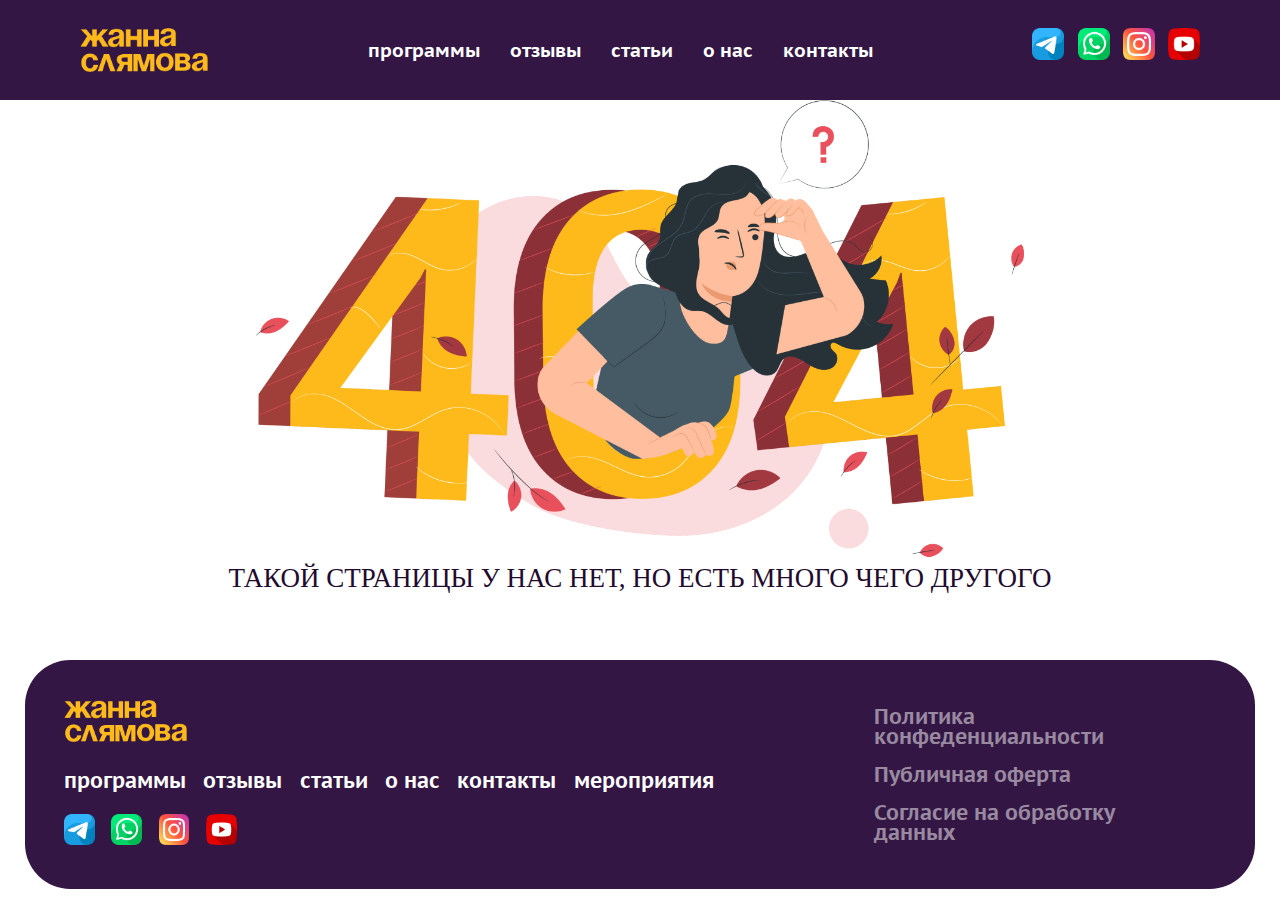
==== commit 5e847f6d: "aqwe" ====
--- a/error404.html
+++ b/error404.html
@@ -7,6 +7,7 @@
     <link rel="stylesheet" href="error404.css">
     <link rel="stylesheet" href="style.css">
     <link rel="stylesheet" href="main.css">
+    <link href='https://unpkg.com/boxicons@2.1.4/css/boxicons.min.css' rel='stylesheet'>
 </head>
 <body>
     <div class="navbar">
--- a/style.css
+++ b/style.css
@@ -4,22 +4,29 @@
     padding: 0;
     margin: 0;
 }
-
+.media_toggle{
+    margin-right: -40px;
+  }
+ 
 body{
     overflow-x: hidden;
 }
 
 
-
 /* navbar */
 .navbar{
     display: flex;
-    justify-content: space-around;
+    justify-content: space-around !important;
     align-items: center;
     background: rgba(51, 22, 68, 1);
     height: 100px;
 
 }
+@media (max-width:1000px) {
+    .navbar{
+        height: 10vw;
+    }
+}
 .navbar .nav-link{
     display: flex;
     justify-content: space-around;
@@ -27,7 +34,7 @@
 }
 .navbar .form{
     display: flex;
-    justify-content: space-around;
+    gap: 1.042vw;
 }
 .navbar .nav-link,.form{
 list-style: none;
@@ -62,6 +69,7 @@
 .navbar .toggle{
     display: none;
 }
+
 .navbar .close_toggle{
     position: absolute;
     right: 30px;
@@ -71,26 +79,28 @@
     font-family:monospace;
 }
 .navbar .media_toggle{
+    z-index: 99999 ;
     width: 320px;
+    height: 100vh;
     background: rgba(51, 22, 68, 1);
     padding-top: 10vh;
   position: fixed;
     top: 0px;
     right: -320px;
-    min-height: 90vh;
     display: none; 
     transition: 0.4s;
 }
 .navbar .media_toggle li{
     list-style: none;
     text-align: center;
-
+    margin-left: -5%;
 }
 .navbar .media_link{
     display: flex;  
     justify-content: center;
     gap: 5px;
-  
+    margin-right: 10%;
+    margin-top: 30px;
 }
 
 @media(max-width:550px){
@@ -102,7 +112,7 @@
 }
 .navbar{
     display: flex;
-    justify-content: space-between;
+    justify-content: space-around;
     width: 100%;
 }
 .navbar .toggle{
@@ -131,7 +141,7 @@
 /* header glavniy */
 .header_glavniy {
 display: flex;
-align-items: flex-end;
+align-items: center;
 
 background: rgba(146, 67, 247, 1);
 /* min-height: 900px; */
@@ -148,32 +158,32 @@
 .header_glavniy .glavniy_text {
     font-family: 'Bad Script', cursive;
     font-size: 4vw;
-    line-height: 6vw;
-    letter-spacing: 10px;
+    letter-spacing: 0.521vw;
     font-weight: 100;
-    margin-right: 30px;
+    margin-right: 50px;
     padding-bottom: 30px;
     text-align: right;
     user-select: none;
 color: white;    
+position: relative;
+top: 20px;
+}
+.text_header{
+    font-size: 5vw;
+    margin-right: 50px;
 }
 .header_button{
     font-family: 'PT Sans Caption', sans-serif;
-font-size: 32px;
+font-size: 20px;
 font-weight: 700;
-/* line-height: 38px; */
 letter-spacing: 0em;
-/* text-align: right; */
 color: #220A2E;
-
-    /* width: 437px; */
-/* height: 91px; */
 padding: 25px 40px;
 border: none;
 border-radius:15px;
-
 background: #FDBA1A;
 margin-top: 50px !important;
+
 }
 @media (max-width:1400px){
   .header_button{
@@ -205,6 +215,30 @@
         font-size: 8px;
     }
   }
+@media (max-width:700px) {
+    .header_button{
+        width: 130px !important;
+        height: 30px !important;
+        display: flex;
+        justify-content: center;align-items: center;
+    }
+}
+
+@media (max-width: 400px) {
+    .header_button{
+        width: 80px !important;
+        height: 18px !important;
+        display: flex;
+        justify-content: center;align-items: center;
+        font-size: 2vw !important;
+        margin-top: 20px !important;
+        margin-left: 10px;
+    }
+.text_header{
+    font-size: 4vw;
+}
+}
+
 
 
 /* reklama joyi */
@@ -226,26 +260,35 @@
 padding: 20px;
 }
 
+.reklama_card3_div{
+    display: flex;
+    align-items: center;
+    justify-content: center;
+}
+
 .reklama_img{
     width: 250px;
 }
 
 .reklama_text1{
-font-size: 30px;
+font-size: 2vw;
 width: 250px;
-line-height: 57px;
+line-height: 30px;
+margin-top: 10px;
 }
 
 .reklama_text2{
-    font-size: 30px;
-    width: 260px;
-    line-height: 49px;
+    font-size: 2vw;
+    width: 250px;
+    line-height: 30px;
+    margin-top: 10px;
     }
 
 .reklama_text3{
-        font-size: 30px;
+        font-size: 2vw;
         width: 250px;
-        line-height: 57px;
+        line-height: 30px;
+        margin-top: 10px;
     }
 
      .reklama_card1{
@@ -263,73 +306,153 @@
     width: 270px;
 }
 
-/* @media (max-width:1300px) {
     
+    @media (max-width: 955px) {
+        .reklama_card2{
+            margin-top: 20px;
+    }
+    .reklama_card3{
+        margin-top: 20px;
+}
+.reklama_card1{
+    margin-top: 20px;
+}
+.reklama_img{
+    width: 200px ;
+}
+.reklama_user{
+    margin-top: 50px;
+    }
+    }
+
+
+    @media (max-width: 655px) {
+        .reklama_card2{
+            margin-top: 20px;
+            width: 160px;
+    }
+    .reklama_card3{
+        margin-top: 20px;
+        width: 160px;
+}
+.reklama_card1{
+    margin-top: 20px;
+    width: 160px;
+}
+.reklama_img{
+    width: 150px ;
+}
 .reklama_text1{
-    font-size: 30px;
-    width: 250px;
+    font-size: 2vw;
+    width: 150px;
+    line-height: 20px;
+    margin-top: 10px;
     }
     
     .reklama_text2{
-        font-size: 30px;
-        width: 260px;
-        line-height: 49px;
-        text-align: center;
+        font-size: 2vw;
+        width: 150px;
+        line-height: 20px;
+        margin-top: 10px;
         }
     
     .reklama_text3{
-            font-size: 30px;
-            width: 250px;
+            font-size: 2vw;
+            width: 150px;
+            line-height: 20px;
+            margin-top: 10px;
         }
-        .reklama_img{
-            width: 250px;
-        }        
-}
-@media (max-width: 950px) {
-    .reklama_text1{
-        font-size: 48px;
-        width: 367px;
-        line-height: 57px;
-        }
-        
-        .reklama_text2{
-            font-size: 48px;
-            width: 425px;
-            line-height: 49px;
-            }
-        
-        .reklama_text3{
-                font-size: 48px;
-                width: 367px;
-                line-height: 57px;
-            }
-            .reklama_card2{
-                margin-top: 20px;
-        }
-        .reklama_card3{
-            margin-top: 20px;
-        }
-        .reklama_card1{
-            margin-top: 20px;
-        }
-    } */
-    
-    @media (max-width: 911px) {
+    }
+
+    @media (max-width: 500px) {
         .reklama_card2{
             margin-top: 20px;
+            width: 110px;
     }
     .reklama_card3{
         margin-top: 20px;
+        width: 110px;
 }
 .reklama_card1{
     margin-top: 20px;
-}
-    }
-
-
-
-
-
+    width: 110px;
+}
+.reklama_img{
+    width: 100px ;
+}
+.reklama_text1{
+    font-size: 2vw;
+    width: 110px;
+    line-height: 20px;
+    margin-top: 10px;
+    }
+    
+    .reklama_text2{
+        font-size: 2vw;
+        width: 110px;
+        line-height: 20px;
+        margin-top: 10px;
+        }
+    
+    .reklama_text3{
+            font-size: 2vw;
+            width: 110px;
+            line-height: 20px;
+            margin-top: 10px;
+        }
+    }
+
+    /* @media (max-width: 425px) {
+        .reklama_card2{
+            margin-top: 20px;
+            width: 110px;
+    }
+    .reklama_card3{
+        margin-top: 20px;
+        width: 110px;
+}
+.reklama_card1{
+    margin-top: 20px;
+    width: 110px;
+}
+.reklama_img{
+    width: 100px ;
+}
+.reklama_text1{
+    font-size: 2vw;
+    width: 110px;
+    line-height: 20px;
+    margin-top: 10px;
+    }
+    
+    .reklama_text2{
+        font-size: 2vw;
+        width: 110px;
+        line-height: 20px;
+        margin-top: 10px;
+        }
+    
+    .reklama_text3{
+            font-size: 2vw;
+            width: 110px;
+            line-height: 20px;
+            margin-top: 10px;
+        }
+
+        .reklama_user{
+            display: block;
+            background-color: #220A2E;
+            height: auto;
+            color: white;
+            width: 90%;
+            margin-left: 4%;
+            border-radius: 60px;
+            margin-top: 100px;
+            margin-bottom: 10px;
+            text-align: center;
+            padding: 20px;
+            }
+    } */
 
 /* about self */
 
@@ -337,7 +460,7 @@
     display: flex;
     justify-content: space-around;
     gap: 30px;
-    align-items: center;
+    align-items: start;
     margin-top: 50px;
     width: 80%;
     margin-left: 10%;
@@ -345,33 +468,33 @@
 
 .about_self_text{
     color: #220A2E;
-    font-size: 30px;
+    font-size: 2.5vw;
 font-family: 'Jost', sans-serif;
 font-family: 'Playfair Display', serif;
 }
 
 .about_self_text1{
     color: #220A2E;
-    font-size: 30px;
+    font-size: 2.5vw;
 font-family: 'Jost', sans-serif;
 font-family: 'Playfair Display', serif;
-    margin-top: 25px;
+    margin-top: 30px;
 }
 
 .about_self_text2{
     color: #220A2E;
-    font-size: 30px;
+    font-size: 2.5vw;
 font-family: 'Jost', sans-serif;
 font-family: 'Playfair Display', serif;
-    margin-top: 25px;
+    margin-top: 30px;
 }
 
 .about_self_text3{
     color: #220A2E;
-    font-size: 30px;
+    font-size: 2.5vw;
 font-family: 'Jost', sans-serif;
 font-family: 'Playfair Display', serif;
-    margin-top: 25px;
+    margin-top: 30px;
 }
 
 
@@ -386,7 +509,7 @@
     height: 50px;
     border-radius: 15px;
     color: #220A2E;
-    font-size: 18px;
+    font-size: 1.5vw ;
     display: flex;
     align-items: center;
     justify-content: center;
@@ -396,30 +519,6 @@
 }
 
 @media (max-width:1120px) {
-    .about_self_text{
-        color: #220A2E;
-        font-size: 20px;
-        font-family: 'Playfair Display', serif;
-    }
-    
-    .about_self_text1{
-        color: #220A2E;
-        font-size: 20px;
-        font-family: 'Playfair Display', serif;;
-    }
-    
-    .about_self_text2{
-        color: #220A2E;
-        font-size: 20px;
-        font-family: 'Playfair Display', serif;
-    }
-    
-    .about_self_text3{
-        color: #220A2E;
-        font-size: 20px;
-        font-family: 'Playfair Display', serif;
-        margin-top: 20px;
-    }
     .img_self{
         width: 350px;
         border-radius: 69px;
@@ -447,69 +546,6 @@
     }
 }
 
-@media (max-width:782px) {
-    .about_theirself{
-        display: block;
-        text-align: center;
-    }
-    .button_about_self_div{
-        display: flex;
-        align-items: center;
-        justify-content: center;
-    }
-    .about_self_text{
-        color: #220A2E;
-        font-size: 30px;
-    font-family: 'Jost', sans-serif;
-    font-family: 'Playfair Display', serif;
-    margin-top: 20px;
-    }
-    
-    .about_self_text1{
-        color: #220A2E;
-        font-size: 30px;
-    font-family: 'Jost', sans-serif;
-    font-family: 'Playfair Display', serif;
-        margin-top: 25px;
-    }
-    
-    .about_self_text2{
-        color: #220A2E;
-        font-size: 30px;
-    font-family: 'Jost', sans-serif;
-    font-family: 'Playfair Display', serif;
-        margin-top: 25px;
-    }
-    
-    .about_self_text3{
-        color: #220A2E;
-        font-size: 30px;
-    font-family: 'Jost', sans-serif;
-    font-family: 'Playfair Display', serif;
-        margin-top: 25px;
-    }
-    
-    
-    .img_self{
-        width: 450px;
-        border-radius: 69px;
-    }
-    
-    .self_button{
-        background: #FDBA1A ;
-        width: 300px;
-        height: 50px;
-        border-radius: 15px;
-        color: #220A2E;
-        font-size: 18px;
-        display: flex;
-        align-items: center;
-        justify-content: center;
-        margin-top: 20px;
-        border: none;
-        font-family: 'Playfair Display', serif;
-    }
-}
 
 
 
@@ -571,13 +607,13 @@
     }
 }
 
-@media (max-width:350px) {
+@media (max-width: 425px) {
     .about_theirself{
         width: 90%;
         margin-left: 5%;
     }
     .img_self{
-        width: 300px;
+        width: 250px;
         border-radius: 69px;
     }
     
@@ -592,7 +628,7 @@
     color: #220A2E;
     text-align: center;
     margin-top: 50px;
-    font-size: 80px;
+    font-size: 10vw;
 }
 
 .life_reviews_img{
@@ -686,7 +722,7 @@
 }
 .star_in_product2{
     position: absolute;
-    margin-left: 80%;
+    margin-right: 0px;
     margin-top: 250px;
     width: 300px;
 }
@@ -738,7 +774,7 @@
 }
 .moneystar_in_product3{
     position: absolute;
-    left: 88%;
+    right: 0px;
 }
 
 .jupiter_in_product{
@@ -750,7 +786,7 @@
 }
 .jupiterstar_in_product{
     position: absolute;
-    left: 70%;
+    left: 60%;
     margin-top: 200px;
 }
 
@@ -774,7 +810,8 @@
     display: none;
 }
 .moon_in_product{
-    margin-left: 30%;
+    margin-left: 20%;
+    margin-top: -50%;
 }
 .between_uchun{
     width: 100% !important;
@@ -783,6 +820,7 @@
 }
 .star_in_product{
     margin-left: 15%;
+    margin-top: -50%;
 }
 .br2001{
     display: none !important;
@@ -821,16 +859,16 @@
 }
 
 .afew_moon_in_product{
-    margin-top: -300px;
-    margin-left: 30%;
+    margin-top: -30%;
+    margin-left: 20%;
 }
 .afew_star_in_product{
-    margin-top: -100px;
-    margin-left: 25%;
+    margin-top: -20%;
+    margin-left: 15%;
 }  
 .afew_star_in_product2{
-    margin-top: -400px;
-    margin-left: 25%;
+    margin-top: -40%;
+    margin-left: 15%;
 } 
 .br2002{
     display: none;
@@ -878,7 +916,7 @@
 }
 .jupiter_in_product{
     width: 400px;
-    margin-left: 20%;
+    margin-left: 15%;
     margin-top: -300px;
 }
 }
@@ -935,22 +973,17 @@
 .moneystar_in_product2{
     display: none;
 }
-.jupiter_in_product{
-    width: 350px;
-    margin-left: 10% !important;
-    margin-top: -450px;
-}
-}
-@media (max-width:593px) {
-    .staradnw_in_product{
-        margin-top: -500px;
-    }
-    .woman_in_product{
-        margin-top: -600px;
-        margin-left: 5%;
-    }
-}
-@media (max-width:550px) {
+
+}
+@media (max-width:731px) {
+    .jupiter_in_product{
+        width: 350px;
+        margin-left: 10% !important;
+        margin-top: -450px;
+    }
+}
+
+@media (max-width: 600px) {
     .br2003{
         display: block;
     }
@@ -962,27 +995,37 @@
    }
    .but_product{
     background-color: #fff;
-    height: 50px;  
-    width: 200px ;
+    height: 40px;  
+    width: 180px ;
     border: none;
     border-radius: 15px;
     color: #220A2E;
-    font-size: 22px;
+    font-size: 18px;
     font-family: 'Noto Serif', serif;
 
 }
+.button_product{
+    display: flex;
+    justify-content: center;
+    align-items: center;
+    gap: 15px;
+}
 .but_product3{
-    width: 100% ;
+    width: 180px !important;
+    height: 40px !important;
 }
 .but2_product{
     background-color: #FDBA1A;
-    height: 50px;  
-    width: 200px !important;
+    height: 40px;  
+    width: 180px !important;
     border: none;
     border-radius: 15px;
     color: #220A2E;
-    font-size: 22px;
+    font-size: 18px;
     font-family: 'Playfair Display', serif;
+    display: flex;
+    align-items: center;
+    justify-content: center;
 }
 
 .for_ex_uchun{
@@ -1008,9 +1051,12 @@
     margin-top: 50px !important;
 }
 .text_in_small_product{
-    font-size: 50px;
-}
-
+    font-size: 5vw;
+    line-height: 60px;
+}
+.text_p_in_opisaniya{
+    font-size: 4vw !important;
+}
 .money_in_product{
     display: none;
 }
@@ -1019,6 +1065,98 @@
 }
 .jupiter_in_product{
     display: none;
+}
+.text_in_product2{
+    font-size: 15px !important;
+}
+.text_in_product1{
+    font-size: 15px;
+}
+.text_in_product{
+    font-size: 15px ;
+}
+.text_in_product3{
+    font-size: 20px !important;
+}
+.text_in_product5{
+    font-size: 15px !important;
+}
+}
+@media (max-width: 425px) {
+   .but_product{
+    background-color: #fff;
+    height: 20px;  
+    width: 80px ;
+    border: none;
+    border-radius: 15px;
+    color: #220A2E;
+    font-size: 2vw;
+    font-family: 'Noto Serif', serif;
+}
+.product_page{
+    width: 80%;
+    margin-left: 10%;
+}
+.product_page1{
+    width: 80% !important;
+    margin-left: 10% !important;
+}
+.button_product{
+    display: flex;
+    justify-content: center;
+    align-items: center;
+    gap: 15px;
+    margin-top: 10px;
+}
+.but_product3{
+    width: 100% ;
+    height: 20px !important;
+    font-size: 2vw;
+}
+.but2_product{
+    background-color: #FDBA1A;
+    height: 20px;  
+    width: 80px !important;
+    border: none;
+    border-radius: 15px;
+    color: #220A2E;
+    font-size: 2vw;
+    font-family: 'Playfair Display', serif;
+    display: flex;
+    align-items: center;
+    justify-content: center;
+}
+.text_in_product3{
+    margin-top: 50px !important;
+}
+.text_in_small_product{
+    font-size: 5vw;
+    line-height: 40px;
+}
+.text_p_in_opisaniya{
+    font-size: 2.5vw !important;
+    margin-top: -10px !important;
+}
+
+.text_in_product2{
+    font-size: 2vw !important;
+    margin-top: -30px;
+}
+.text_in_product1{
+    font-size: 2vw;
+    margin-top: 20px !important;
+}
+.text_in_product{
+    font-size: 2vw ;
+    margin-top: -30px !important;
+}
+.text_in_product3{
+    font-size: 2vw !important;
+    margin-top: -30px !important;
+}
+.text_in_product5{
+    font-size: 2vw !important;
+    margin-top: 0px !important;
 }
 }
 
@@ -1087,9 +1225,9 @@
 }
 .events{
     display: flex;
-    align-items: center;
-    justify-content: space-between;
-    gap: 10px;
+    align-items: start;
+    justify-content: space-around;
+    gap: 50px;
     padding: 15px;
 }
 @media (max-width: 950px) {
@@ -1099,7 +1237,7 @@
         text-align: center;
     }
     .calendar_events{
-        width: 100% !important;
+        width: 95% !important;
     }
     .new_events{
         width: 100%;
@@ -1113,24 +1251,6 @@
         font-size: 50px !important;  
     }
 
-    .five_new_events{
-        min-height: 350px !important;
-        width: 90% !important;
-        border-radius: 19px;
-        padding: 15px;
-    }   
-    .therst_new_events{
-        min-height: 350px !important;
-        width: 90% !important;
-        border-radius: 19px;
-        padding: 15px;
-    }
-    .fourth_new_events{
-        min-height: 350px !important;
-        width: 90% !important;
-        border-radius: 19px;
-        padding: 15px;
-    }
     .you_a_woman{ 
         font-size: 50px !important;
     }
@@ -1162,7 +1282,7 @@
     color: #220A2E;
     text-align: center;
     margin-top: 50px;
-    font-size: 80px;
+    font-size: 60px;
 }
 .product_h5{
     font-family: 'Bad Script', cursive;
@@ -1216,7 +1336,7 @@
     background: url("./media/image/1\ 1.png");
     background-repeat: no-repeat;
     background-size: 100%;
-    min-height: 250px;
+    min-height: 320px;
     width: 100%;
     border-radius: 19px;
     padding: 15px;
@@ -1225,7 +1345,7 @@
     background: url("./media/image/2\ 1.png");
     background-repeat: no-repeat;
     background-size: 100%;
-    min-height: 250px;
+    min-height: 320px;
     width: 100%;
     border-radius: 19px;
     padding: 15px;
@@ -1234,223 +1354,13 @@
     background: url("./media/image/3\ 1.png");
     background-repeat: no-repeat;
     background-size: 100%;
-    min-height: 250px;
+    min-height: 320px;
     width: 100%;
     border-radius: 19px;
     padding: 15px;
 }
 
-@media (max-width: 3000px) {
-    .five_new_events{
-        background: url("./media/image/1\ 1.png");
-        background-repeat: no-repeat;
-        background-size: 100%;
-        min-height: 450px !important;
-        width: 90%;
-    }   
-    .therst_new_events{
-        background: url("./media/image/2\ 1.png");
-        background-repeat: no-repeat;
-        background-size: 100%;
-        min-height: 450px !important;
-        width: 90%;
-    }
-    .fourth_new_events{
-        background: url("./media/image/3\ 1.png");
-        background-repeat: no-repeat;
-        background-size: 100%;
-        min-height: 450px !important;
-        width: 90%;
-    }
-    .but_in_div_mastter{
-        border: none;
-        color: #220A2E;
-        width: 400px;
-        height: 70px;
-        background-color: #fff;
-        border-radius: 19px;
-        font-family: 'Noto Serif', serif;
-    }
-    
-.you_a_woman{    
-    font-family: 'Noto Serif', serif;
-    color: #220A2E;
-}
-.time_master_class{
-    color: #220A2E;
-    font-family: 'Noto Serif', serif;
-    text-align: center;
-}
-}
-
-@media (max-width: 2500px) {
-    .five_new_events{
-        background: url("./media/image/1\ 1.png");
-        background-repeat: no-repeat;
-        background-size: 100%;
-        min-height: 400px !important;
-    }   
-    .therst_new_events{
-        background: url("./media/image/2\ 1.png");
-        background-repeat: no-repeat;
-        background-size: 100%;
-        min-height: 400px !important;
-    }
-    .fourth_new_events{
-        background: url("./media/image/3\ 1.png");
-        background-repeat: no-repeat;
-        background-size: 100%;
-        min-height: 400px !important;
-    }
-    .but_in_div_mastter{
-        border: none;
-        color: #220A2E;
-        width: 300px;
-        height: 60px;
-        background-color: #fff;
-        border-radius: 19px;
-        font-family: 'Noto Serif', serif;
-    }
-    
-.you_a_woman{    
-    font-family: 'Noto Serif', serif;
-    color: #220A2E;
-}
-.time_master_class{
-    color: #220A2E;
-    font-family: 'Noto Serif', serif;
-    text-align: center;
-}
-}
-
-@media (max-width: 2100px) {
-    .five_new_events{
-        background: url("./media/image/1\ 1.png");
-        background-repeat: no-repeat;
-        background-size: 100%;
-        min-height: 350px !important;
-    }   
-    .therst_new_events{
-        background: url("./media/image/2\ 1.png");
-        background-repeat: no-repeat;
-        background-size: 100%;
-        min-height: 350px !important;
-    }
-    .fourth_new_events{
-        background: url("./media/image/3\ 1.png");
-        background-repeat: no-repeat;
-        background-size: 100%;
-        min-height: 350px !important;
-    }
-    .but_in_div_mastter{
-        border: none;
-        color: #220A2E;
-        width: 250px;
-        height: 50px;
-        background-color: #fff;
-        border-radius: 19px;
-        font-family: 'Noto Serif', serif;
-    }
-    
-.you_a_woman{    
-    font-family: 'Noto Serif', serif;
-    color: #220A2E;
-}
-.time_master_class{
-    color: #220A2E;
-    font-family: 'Noto Serif', serif;
-    text-align: center;
-}
-}
-
-@media (max-width: 1850px) {    
-    .five_new_events{
-        background: url("./media/image/1\ 1.png");
-        background-repeat: no-repeat;
-        background-size: 100%;
-        min-height: 250px;
-    }   
-    .therst_new_events{
-        background: url("./media/image/2\ 1.png");
-        background-repeat: no-repeat;
-        background-size: 100%;
-        min-height: 250px;
-    }
-    .fourth_new_events{
-        background: url("./media/image/3\ 1.png");
-        background-repeat: no-repeat;
-        background-size: 100%;
-        min-height: 250px;
-    }
-    .but_in_div_mastter{
-        border: none;
-        color: #220A2E;
-        width: 200px;
-        height: 40px;
-        background-color: #fff;
-        border-radius: 19px;
-        font-family: 'Noto Serif', serif;
-    }
-    
-    .you_a_woman{    
-        font-family: 'Noto Serif', serif;
-        color: #220A2E;
-    }
-    .time_master_class{
-        color: #220A2E;
-        font-family: 'Noto Serif', serif;
-        text-align: center;
-    }
-}
-
-@media (max-width: 1350px) {    
-    .five_new_events{
-        background: url("./media/image/1\ 1.png");
-        background-repeat: no-repeat;
-        background-size: 100%;
-        min-height: 230px !important;
-    }   
-    .therst_new_events{
-        background: url("./media/image/2\ 1.png");
-        background-repeat: no-repeat;
-        background-size: 100%;
-        min-height: 230px !important;
-    }
-    .fourth_new_events{
-        background: url("./media/image/3\ 1.png");
-        background-repeat: no-repeat;
-        background-size: 100%;
-        min-height: 230px !important;
-    }
-    .but_in_div_mastter{
-        border: none;
-        color: #220A2E;
-        width: 150px;
-        height: 40px;
-        background-color: #fff;
-        border-radius: 19px;
-        font-family: 'Noto Serif', serif;
-    }
-    
-    .you_a_woman{    
-        font-family: 'Noto Serif', serif;
-        color: #220A2E;
-    }
-    .time_master_class{
-        color: #220A2E;
-        font-family: 'Noto Serif', serif;
-        text-align: center;
-    }
-    .bx_calendar2{
-}
-
-    .calendar_master{
-    display: flex;
-    align-items: center;
-    justify-content: space-around;
-    margin-top: 0%;
-}
-}
+
 
 @media (max-width: 1100px) {
     .but_in_div_mastter{
@@ -1486,21 +1396,21 @@
         background-repeat: no-repeat;
         background-size: 100%;
         width: 95% !important;
-        min-height: 350px !important;
+        min-height: 360px !important;
     }   
     .therst_new_events{
         background: url("./media/image/2\ 1.png");
         background-repeat: no-repeat;
         background-size: 100%;
         width: 95% !important;
-        min-height: 350px !important;
+        min-height: 360px !important;
     }
     .fourth_new_events{
         background: url("./media/image/3\ 1.png");
         background-repeat: no-repeat;
         background-size: 100%;
         width: 95% !important;
-        min-height: 350px !important;
+        min-height: 360px !important;
     }
     .but_in_div_mastter{
         border: none;
@@ -1540,27 +1450,27 @@
         background-repeat: no-repeat;
         background-size: 100%;
         width: 95% !important;
-        min-height: 200px !important;
+        min-height: 320px !important;
     }   
     .therst_new_events{
         background: url("./media/image/2\ 1.png");
         background-repeat: no-repeat;
         background-size: 100%;
         width: 95% !important;
-        min-height: 200px !important;
+        min-height: 320px !important;
     }
     .fourth_new_events{
         background: url("./media/image/3\ 1.png");
         background-repeat: no-repeat;
         background-size: 100%;
         width: 95% !important;
-        min-height: 200px !important;
+        min-height: 320px !important;
     }
     .but_in_div_mastter{
         border: none;
         color: #220A2E;
-        width: 120px !important;
-        height: 30px !important;
+        width: 150px !important;
+        height: 50px !important;
         background-color: #fff;
         border-radius: 19px;
         font-family: 'Noto Serif', serif;
@@ -1593,33 +1503,114 @@
 }
 }
 
-@media (max-width:400px) {
-    .calendar_master{
-        display: flex;
-        align-items: center;
-        justify-content: space-around;
-        margin-top: -5% !important;
-    }
+@media (max-width: 650px) {
     .five_new_events{
         background: url("./media/image/1\ 1.png");
         background-repeat: no-repeat;
         background-size: 100%;
         width: 95% !important;
-        min-height: 120px !important;
+        min-height: 250px !important;
     }   
     .therst_new_events{
         background: url("./media/image/2\ 1.png");
         background-repeat: no-repeat;
         background-size: 100%;
         width: 95% !important;
-        min-height: 120px !important;
+        min-height: 250px !important;
     }
     .fourth_new_events{
         background: url("./media/image/3\ 1.png");
         background-repeat: no-repeat;
         background-size: 100%;
         width: 95% !important;
-        min-height: 120px !important;
+        min-height: 250px !important;
+    }
+}
+
+
+@media (max-width: 500px) {
+    .calendar_master{
+        display: flex;
+        align-items: center;
+        justify-content: space-around;
+        margin-top: 5% !important;
+    }
+    .five_new_events{
+        background: url("./media/image/1\ 1.png");
+        background-repeat: no-repeat;
+        background-size: 100%;
+        width: 95% !important;
+        min-height: 185px !important;
+    }   
+    .therst_new_events{
+        background: url("./media/image/2\ 1.png");
+        background-repeat: no-repeat;
+        background-size: 100%;
+        width: 95% !important;
+        min-height: 185px !important;
+    }
+    .fourth_new_events{
+        background: url("./media/image/3\ 1.png");
+        background-repeat: no-repeat;
+        background-size: 100%;
+        width: 95% !important;
+        min-height: 185px !important;
+    }
+    .but_in_div_mastter{
+        border: none;
+        color: #220A2E;
+        width: 100px !important;
+        height: 30px !important;
+        background-color: #fff;
+        border-radius: 19px;
+        font-family: 'Noto Serif', serif;
+        font-size: 2vw;
+    }
+}
+
+
+@media (max-width: 400px) {
+    .calendar_master{
+        display: flex;
+        align-items: center;
+        justify-content: space-around;
+        margin-top: 0% !important;
+    }
+    .five_new_events{
+        background: url("./media/image/1\ 1.png");
+        background-repeat: no-repeat;
+        background-size: 100%;
+        width: 95% !important;
+        min-height: 110px !important;
+    }   
+    .therst_new_events{
+        background: url("./media/image/2\ 1.png");
+        background-repeat: no-repeat;
+        background-size: 100%;
+        width: 95% !important;
+        min-height: 110px !important;
+    }
+    .fourth_new_events{
+        background: url("./media/image/3\ 1.png");
+        background-repeat: no-repeat;
+        background-size: 100%;
+        width: 95% !important;
+        min-height: 110px !important;
+    }
+    .but_in_div_mastter{
+        border: none;
+        color: #220A2E;
+        width: 80px !important;
+        height: 20px !important;
+        background-color: #fff;
+        border-radius: 19px;
+        font-family: 'Noto Serif', serif;
+        font-size: 2vw;
+        margin-top: -20px;
+    }
+
+    .time_master_class_kotta{
+        margin-top: -2%;
     }
 }
 
@@ -1790,7 +1781,7 @@
 }
 
 .video_in_swiper{
-    margin-top: 20px;
+    margin-top: 50px;
     border-radius: 20px;
 }
 .but_in_reviews{
@@ -1812,11 +1803,17 @@
     margin-bottom: 50px;
 }
 
+
+
+/* swiper */
 .swiper {
     width: 100%;
     height: 100%;
   }
 
+.swiper-wrapper{
+    width: 80% !important;
+}
 
   .swiper-slide {
     text-align: center;
@@ -1832,16 +1829,95 @@
   @media (max-width: 760px) {
     .swiper-button-next {
       right: 20px;
-      transform: rotate(90deg);
     }
 
     .swiper-button-prev {
       left: 20px;
-      transform: rotate(90deg);
-    }
-  }
-
-
+    }
+  }
+
+  .main_swipers1{
+    padding-top: 1vw;
+    background: url("./media/image/Слой\ 1\ 4.png");
+    background-repeat: no-repeat;
+    background-size: cover;
+    user-select: none;
+}
+.main_otziv_name1{
+    color: #000;
+    text-align: center;
+    font-family: 'Bad Script', cursive;
+    font-size: 7.292vw;
+    font-style: normal;
+    font-weight: 400;
+    margin-top: 1vw;
+    margin-bottom: -2vw;
+    margin-top: 20px !important;
+}
+
+
+.main_swipers{
+    position: relative;
+    padding-top: 1vw;
+    text-align: center;
+    background: #220A2E;
+    user-select: none;
+}
+.main_stars1{
+    width: 20.365vw;
+height: 17.240vw;
+    position: absolute;
+    top: 20px;
+    right: 0px;
+}
+.main_stars2{
+    width: 33.365vw;
+    height: 17.240vw;
+    position: absolute;
+    bottom: 0px;
+    left: 0px;
+}
+.main_otziv_name{
+    color: #fff;
+    text-align: center;
+    font-family: 'Bad Script', cursive;
+    font-size: 7.292vw;
+    font-style: normal;
+    font-weight: 400;
+    margin-top: 1vw;
+    margin-bottom: -2vw;
+}
+.swiper-pagination-horizontal{
+    display: none;
+}
+.swiper-slide-active{
+/* height: 38.458vw !important; */
+    opacity: 1 !important;
+    scale: 0.8 !important;
+    margin: auto;
+    text-align: center;
+}
+.swiper-button-next , .swiper-button-prev{
+    color: #FDBA1A !important; 
+}
+.swiper-slide{
+    scale: 0.7;
+    /* height: 34.458vw !important; */
+    opacity: 0.5;
+}
+@media (max-width:500px) {
+    .swiper-button-next:after, .swiper-rtl .swiper-button-prev:after{
+        font-size: 20px !important;
+    }
+    .swiper-button-prev:after, .swiper-rtl .swiper-button-next:after{
+        font-size: 20px !important;
+    }
+    
+}
+.img_into_footer{
+    text-decoration: none;
+    list-style: none;
+}
 
   /* stati and video */
 
@@ -1972,106 +2048,183 @@
 
 /* answer_to_question */
 
-  .product_h2{
+
+.product_h2{
     font-family: 'Bad Script', cursive;
     color: #fff;
     text-align: center;
-    margin-top: 50px;
-    font-size: 80px;
+    /* margin-top: 2.604vw; */
+    font-size: 4.167vw;
     z-index: 99999;
   }
 
   .answer_to_question{
+    position: relative;
     background-color: #220A2E;
-    margin-bottom: 50px;
-  }
+    /* margin-bottom: 2.604vw; */
+    padding-top: 3vw;
+    padding-bottom: 2.604vw;
+  }
+
   .kichkina_div_question{
     background-color: #fff;
-    margin-top: 20px;
+    margin-top: 1.042vw;
     width: 70%;
     margin-left: 15%;
-    height: 30px;
-    border-radius: 20px;
+    height: 1.563vw;
+    border-radius: 1.042vw;
     display: flex;
     align-items: center;
     justify-content: space-between;
-    padding: 20px;
+    padding: 1.042vw;
+    z-index: 123;
 
   }
   .text_question{
     color: #220A2E;
-    font-size: 25px;
-  }
-
-  .bx-plus-medical{
-    font-size: 30px;
-    color: #220A2E;
-    font-family: 'Jost', sans-serif;
-  }
+    font-size: 1.302vw;
+  }
+
 
   .text_center_question{
     text-align: center;
     color: #fff;
-    font-size: 25px;
-    margin-top: 30px;
+    font-size: 1.667vw;
+    margin-top: 2.563vw;
+font-family: 'PT Sans Caption', sans-serif;
+
   }
   .but_ostavit_zayav{
-    background-color: #FDBA1A;
-    width: 320px;
-    height: 50px;
-    font-size: 18px;
+    width: 22.760vw;
+    height: 4.740vw;
+    margin-top: 3.125vw;   
+    border-radius: 1.510vw;
     border: none;
-    border-radius: 20px;
-    margin-top: 30px;
+    background: #FDBA1A;
+    color: #271845;
+    text-align: center;
+    font-family: 'PT Sans Caption', sans-serif;
+    font-size: 1.667vw;
+    font-style: normal;
+    font-weight: 700;
+    line-height: normal;
+    cursor: pointer;
   }
   .div_for_button_in_question{
     display: flex;
     justify-content: center;
     align-items: center;
   }
+
   .sloy32{
+    width: 20.365vw;
+    height: 17.240vw;
     position: absolute;
-    margin-left: 90%;
-    margin-top: -150px;
-    width: 200px;
-  }
-  .sloy35{
+    top: 1.042vw;
+    right: 0px;
+} 
+.sloy35{
+    width: 33.365vw;
+    height: 17.240vw;
     position: absolute;
-    margin-left: 0%;
-    margin-top: 480px;
-    width: 300px;
-  }
-  @media (max-width:950px) {
-    .sloy35{
-        margin-left: -15%;
-    }
-    .text_question{
-        font-size: 20px;
-      }
-  }
-  @media (max-width:700px) {
-    .sloy32{
-        display: none;
-      }
-      .sloy35{
-        display: none;  
-      }
-      .kichkina_div_question{
-        width: 90%;
-        margin-left: 2%;
-        height: 15px;
-      }
-      .product_h2{
-        font-size: 50px;
-      }
-      .text_question{
-        font-size: 15px;
-      }
-      .bx-plus-medical{
-        font-size: 25px;
-      }
+    bottom: 18vw;
+    left: 0px;
+}
+  .kichkinaro_div_question{
+    text-align: center;
+    margin: auto;
+    display: flex;
+    justify-content: center;
+    position: relative;
+    margin-top: 1.042vw;
+  }
+  .accordion-item h2{
+    background-color: #220A2E;;
     
   }
+
+ .accordion-item button{
+    width: 70.573vw;
+    height: 5vw;
+    position: relative;
+    margin-top: 30px !important;
+    border-radius: 1.042vw;
+    display: flex;
+    align-items: center;
+    justify-content: space-between;
+    margin: auto;
+    padding-left: 1.042vw;
+    padding-right: 4.5vw;
+    z-index: 123;
+    outline: none;
+    border-radius: 1.302vw !important;
+border: 0.260vw solid #E1E1E1;
+background: #FFF;
+color: #271845;
+font-family: 'PT Sans Caption', sans-serif;
+font-size: 1.667vw;
+font-style: normal;
+font-weight: 700;
+line-height: normal;
+
+  }
+  .accordion-body{
+    /* width: 65.573vw;  */
+    margin-top: -20px !important;
+    padding: 20px;
+    padding-top: 40px !important;
+    margin: auto;
+    background: #fff;
+    border-bottom-left-radius: 1.302vw !important;
+    border-bottom-right-radius: 1.302vw !important;
+  }
+  .accordion-item{
+    border-radius: 1.563vw;
+  }
+  .accordion-body{
+    border-bottom-left-radius: 1.563vw !important;
+    border-bottom-right-radius: 1.563vw !important;
+  }
+  .bx-plus{
+    position: absolute;
+    display: flex;
+    align-items: center;
+    right: 11vw;
+    font-size: 5.167vw;
+color: #271845;
+z-index: 123;
+  }
+  .logo_in_footer{
+    width: 9.635vw;
+height: 3.333vw;
+  }
+@media (max-width:500px) {
+    .product_h2{
+        font-size: 30px;
+    }
+}
+
+.accordion-item{
+    width: 80% !important;
+    margin: auto;
+    border-radius: 1.563vw !important;
+}
+.accordion-button{
+    width: 100% !important;
+}
+.accordion-header{
+    margin-bottom: -1px !important ;
+}
+.accordion-button{
+    box-sizing: border-box !important;
+}
+.collapsed{
+    box-sizing: border-box !important;
+}
+
+
+
+
 
   
 
@@ -2091,4 +2244,95 @@
     font-weight: 400;
     margin-top: 1vw;
     margin-bottom: -2vw;
+}
+
+.img_into_footer .bot{
+    width: 46px;
+    height: 46px;
+}
+.img_into_footer{
+    text-decoration: none;
+    list-style: none;
+}
+@media (max-width:500px) {
+    .otziv_btn{
+        width: 280px;
+        height: 30px;
+        font-size: 16px;
+        border-radius: 10px;
+    }
+    .img_into_footer .bot{
+        width: 26px;
+        height: 6px;
+    }
+}
+
+
+
+
+
+
+.footer{
+    width: 90%;
+margin-top: 5.208vw !important;
+border-radius: 3.542vw;
+background: #331644;
+display: flex;
+padding:3.083vw;
+gap: 4.688vw;
+margin: auto;
+  }
+  .a_href_in_footer{
+    display: flex;
+    align-items: center;
+    gap: 1.354vw;
+    margin-top: 1.563vw;
+    margin-bottom: 1.563vw;
+  }
+  .text_into_a_href{
+    text-decoration: none;
+    color: #FFF;
+font-family: 'PT Sans Caption', sans-serif;
+font-size: 1.667vw;
+font-style: normal;
+font-weight: 700;
+line-height: normal;
+  }
+  .img_into_footer{
+    display: flex;
+    align-items: center;
+    gap: 1.302vw;
+  }
+  .div_kishkina_into_footer2{
+    display: block;
+    margin: auto;
+  }
+  .footer_text{
+    color: rgba(255, 255, 255, 0.50);
+font-family: 'PT Sans Caption', sans-serif;
+font-size: 1.667vw;
+font-style: normal;
+font-weight: 700;
+line-height: 1.563vw;
+margin-bottom: 0px;
+  }
+  .img_in_footer{
+    width: 2.396vw;
+height: 2.396vw;
+  }
+  .futer_text{
+    text-decoration: none;
+    color: rgba(255, 255, 255, 0.50);
+  }
+
+
+
+
+
+
+
+  @media (max-width:800px) {
+        .accordion-body{
+            font-size: 1.667vw;
+        }
 }--- a/main.css
+++ b/main.css
@@ -13,119 +13,7 @@
 
 
 
-/* navbar */
-.navbar{
-    display: flex;
-    justify-content: space-around;
-    align-items: center;
-    background: rgba(51, 22, 68, 1);
-    height: 100px;
-
-}
-.navbar .nav-link{
-    display: flex;
-    justify-content: space-around;
-    align-items: center;
-}
-.navbar .form{
-    display: flex;
-    justify-content: space-around;
-}
-.navbar .nav-link,.form{
-list-style: none;
-}
-
-.navbar ul{
-    gap: 30px;
-}
-.navbar li{
-    font-family: 'PT Sans Caption', sans-serif;
-   font-size: 1.5vw;
-font-weight: 700;
-line-height: 38px;
-letter-spacing: 0em;
-text-align: right;
-color: rgba(255, 255, 255, 1);
-
-}
-.navbar a{
-    text-decoration: none;
-}
-.navbar .logo{
-    width: 10%;
-    min-width: 100px;
-}
-.navbar .bot{
-    width: 2.5vw;
-}
-.navbar .bot1{
-    width: 30px;
-}
-.navbar .toggle{
-    display: none;
-}
-.navbar .close_toggle{
-    position: absolute;
-    right: 30px;
-    top: 30px;
-    color: white;
-    font-size: 30px;
-    font-family:monospace;
-}
-.navbar .media_toggle{
-    width: 320px;
-    background: rgba(51, 22, 68, 1);
-    padding-top: 10vh;
-  position: fixed;
-    top: 0px;
-    right: -320px;
-    min-height: 90vh;
-    display: none; 
-    transition: 0.4s;
-}
-.navbar .media_toggle li{
-    list-style: none;
-    text-align: center;
-
-}
-.navbar .media_link{
-    display: flex;  
-    justify-content: center;
-    gap: 5px;
-  
-}
-
-@media(max-width:550px){
-    .form,.nav-link{
-    display: none !important;
-}
-.navbar .media_toggle{
-    display: block;
-}
-.navbar{
-    display: flex;
-    justify-content: space-between;
-    width: 100%;
-}
-.navbar .toggle{
-
-    display: flex;
-margin-right: 30px;
-font-size: 23px;
-color: white;
-cursor: pointer;
-}
-.navbar img{
-    margin-left: 30px !important;
-    width: 30px;
-}
-.navbar .close_toggle{
-    cursor: pointer;
-}
-.navbar li{
-   font-size: 15px;
-}
-}
+
 
 
 
@@ -892,7 +780,9 @@
 .master_ul .li_dot{
     width: 0.260vw;
     height: 0.260vw;
-    margin:1.042vw 0.781vw 0.260vw 0.260vw;
+    margin-top: 0   vw;
+    margin-left: 0.781vw ;
+    margin-right:  0.260vw;
     border-radius: 50%;
     background: #FDBA1A;
 }
@@ -945,6 +835,7 @@
 .accordion-item{
     width: 80% !important;
     margin: auto;
+    border-radius: 30px !important;
 }
 .accordion-button{
     width: 100% !important;
@@ -966,6 +857,11 @@
         font-size: 12px;
     }
 }
+@media (max-width:1000px) {
+    .master_li .li_dot{
+        display: none !important;
+    }
+}
 
 
 .main_swipers1{
@@ -1036,6 +932,22 @@
     /* height: 34.458vw !important; */
     opacity: 0.5;
 }
+@media (max-width:500px) {
+    .swiper-button-next:after, .swiper-rtl .swiper-button-prev:after{
+        font-size: 20px !important;
+    }
+    .swiper-button-prev:after, .swiper-rtl .swiper-button-next:after{
+        font-size: 20px !important;
+    }
+    
+}
+.img_into_footer{
+    text-decoration: none;
+    list-style: none;
+}
+
+
+
 
 
 .header_otziv{
@@ -1150,6 +1062,7 @@
     position: relative;
     background-color: #220A2E;
     /* margin-bottom: 2.604vw; */
+    padding-top: 3vw;
     padding-bottom: 2.604vw;
   }
 
@@ -1257,14 +1170,21 @@
   }
   .accordion-body{
     /* width: 65.573vw;  */
+    margin-top: -20px !important;
     padding: 20px;
-    /* display: flex; */
-    /* align-items: center; */
-    margin: auto;
-    border-bottom-left-radius: 1.302vw;
-    border-bottom-right-radius: 1.302vw;
-  }
-  
+    padding-top: 40px !important;
+    margin: auto;
+    background: #fff;
+    border-bottom-left-radius: 1.302vw !important;
+    border-bottom-right-radius: 1.302vw !important;
+  }
+  .accordion-item{
+    border-radius: 30px;
+  }
+  .accordion-body{
+    border-bottom-left-radius: 30px !important;
+    border-bottom-right-radius: 30px !important;
+  }
   .bx-plus{
     position: absolute;
     display: flex;
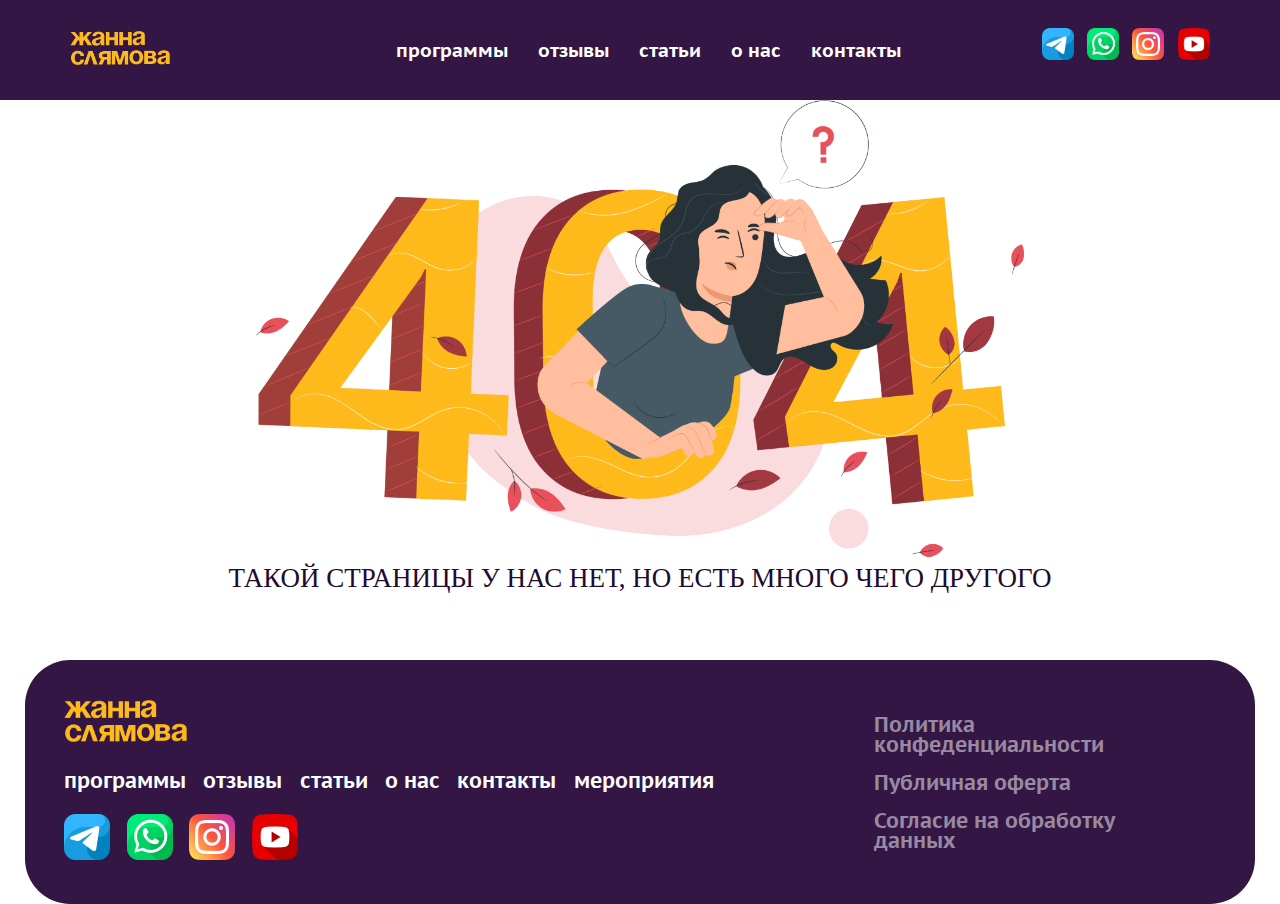
==== commit 8b83a137: "ssd" ====
--- a/error404.html
+++ b/error404.html
@@ -10,61 +10,110 @@
     <link href='https://unpkg.com/boxicons@2.1.4/css/boxicons.min.css' rel='stylesheet'>
 </head>
 <body>
+
+
     <div class="navbar">
-        <img class="logo" src="./media/Жанна Слямова 1.png" alt="">
+        <a href="/index.html"><img class="logo" src="./media/Жанна Слямова 1.png" alt=""></a>
         <ul class="nav-link">
-            <a href="#"><li class="nav">программы</li></a>
-            <a href="#"><li class="nav">отзывы</li></a>
-             <a href="#"><li class="nav">статьи</li></a>
-             <a href="#"><li class="nav">о нас</li></a>
-             <a href="#"><li class="nav">контакты</li></a>
+            <a href="/main.html">
+                <li class="nav">программы</li>
+            </a>
+            <a href="/page_3.html">
+                <li class="nav">отзывы</li>
+            </a>
+            <a href="/page6_statya.html">
+                <li class="nav">статьи</li>
+            </a>
+            <a href="/page4.html">
+                <li class="nav">о нас</li>
+            </a>
+            <a href="/page5.html">
+                <li class="nav">контакты</li>
+            </a>
         </ul>
         <ul class="form">
-            <a href="#"><li ><img src="./media/image/telegram.png" class="bot" alt=""></li></a>
-            <a href="#"><li ><img src="./media/image/whatsapp.png" class="bot" alt=""></li></a>
-            <a href="#"><li ><img src="./media/image/instagram (2) 1.png" class="bot" alt=""></li></a>
-            <a href="#"><li ><img src="./media/image/free-icon-youtube-3938037.png" class="bot" alt=""></li></a>
-        
+            <a href="https://t.me/+SmeP8Y-TBWAxZTI6">
+                <li><img src="./media/image/telegram.png" class="bot" alt=""></li>
+            </a>
+            <a href=" http://wa.me/77470957010">
+                <li><img src="./media/image/whatsapp.png" class="bot" alt=""></li>
+            </a>
+            <a href="https://www.instagram.com/zhanna.slyamova/?igshid=MzRlODBiNWFlZA%3D%3D">
+                <li><img src="./media/image/instagram (2) 1.png" class="bot" alt=""></li>
+            </a>
+            <a href=" https://youtube.com/@zhanna.slyamova?si=AArpJMTx-9BzWq-v">
+                <li><img src="./media/image/free-icon-youtube-3938037.png" class="bot" alt=""></li>
+            </a>
+
         </ul>
-        
+
         <div class="toggle">
-            <i onclick="document.querySelector('.media_toggle').style='right: 0px;'" class='bx bx-menu-alt-left'></i>
+            <i onclick="document.querySelector('.media_toggle').style='right: 40px;'" class='bx bx-menu-alt-left'></i>
         </div>
         <ul class="media_toggle">
-            <div class="close_toggle" onclick="document.querySelector('.media_toggle').style='right: -320px;'" >x</div>
-            <a href="#"> <li class="nav_media">программы</li></a>
-            <a href="#"><li class="nav_media">отзывы</li></a>
-             <a href="#"><li class="nav_media">статьи</li></a>
-             <a href="#"><li class="nav_media">о нас</li></a>
-             <a href="#"><li class="nav_media">контакты</li></a>
-        <div class="media_link">
-               <a href="#"><li ><img src="./media/image/telegram.png" class="bot1" alt=""></li></a>
-            <a href="#"><li ><img src="./media/image/whatsapp.png" class="bot1" alt=""></li></a>
-            <a href="#"><li ><img src="./media/image/instagram (2) 1.png" class="bot1" alt=""></li></a>
-            <a href="#"><li ><img src="./media/image/free-icon-youtube-3938037.png" class="bot1" alt=""></li></a>
-        </div>
+            <div class="close_toggle" onclick="document.querySelector('.media_toggle').style='right: -320px;'">x</div>
+            <a href="/main.html">
+                <li class="nav_media">программы</li>
+            </a>
+            <a href="/page_3.html">
+                <li class="nav_media">отзывы</li>
+            </a>
+            <a href="/page6_statya.html">
+                <li class="nav_media">статьи</li>
+            </a>
+            <a href="/page4.html">
+                <li class="nav_media">о нас</li>
+            </a>
+            <a href="/page5.html">
+                <li class="nav_media">контакты</li>
+            </a>
+            <div class="media_link">
+                <a href=" https://t.me/+SmeP8Y-TBWAxZTI6">
+                    <li><img src="./media/image/telegram.png" class="bot1" alt=""></li>
+                </a>
+                <a href=" http://wa.me/77470957010">
+                    <li><img src="./media/image/whatsapp.png" class="bot1" alt=""></li>
+                </a>
+                <a href="https://www.instagram.com/zhanna.slyamova/?igshid=MzRlODBiNWFlZA%3D%3D">
+                    <li><img src="./media/image/instagram (2) 1.png" class="bot1" alt=""></li>
+                </a>
+                <a href="https://youtube.com/@zhanna.slyamova?si=AArpJMTx-9BzWq-v">
+                    <li><img src="./media/image/free-icon-youtube-3938037.png" class="bot1" alt=""></li>
+                </a>
+            </div>
         </ul>
-         </div>
+
+    </div>
+
     <div class="div_error_page">
        <img src="./media/image/ОШИБКА 1.png" alt="" class="img_error_404">  </div>
     <p class="error_text">ТАКОЙ СТРАНИЦЫ У НАС НЕТ, НО ЕСТЬ МНОГО ЧЕГО ДРУГОГО </p> 
   
     <div class="footer">
         <div class="div_kishkina_into_footer">
-            <img src="./media/image/Жанна Слямова 1.png" alt="" class="logo_in_footer">
+            <a href="/index.html"><img src="./media/image/Жанна Слямова 1.png" alt="" class="logo_in_footer"></a>
+
             <div class="a_href_in_footer">
-                <a class="text_into_a_href" href="#">программы</a>
-                <a class="text_into_a_href" href="#">отзывы</a>
-                <a class="text_into_a_href" href="#">статьи</a>
-                <a class="text_into_a_href" href="#">о нас</a>
-                <a class="text_into_a_href" href="#">контакты</a>
-                <a class="text_into_a_href" href="#">мероприятия</a>
+                <a class="text_into_a_href" href="/main.html">программы</a>
+                <a class="text_into_a_href" href="/page_3.html">отзывы</a>
+                <a class="text_into_a_href" href="/page6_statya.html">статьи</a>
+                <a class="text_into_a_href" href="/page4.html">о нас</a>
+                <a class="text_into_a_href" href="/page5.html">контакты</a>
+                <a class="text_into_a_href" href="/page7.html">мероприятия</a>
             </div>
             <div class="img_into_footer">
-                <a href="#"><img src="./media/image/telegram.png" alt="" class="img_in_footer"></a>
-                <a href="#"><img src="./media/image/whatsapp.png" alt="" class="img_in_footer"></a>
-                <a href="#"><img src="./media/image/instagram (2) 1.png" alt="" class="img_in_footer"></a>
-                <a href="#"><img src="./media/image/free-icon-youtube-3938037.png" alt="" class="img_in_footer"></a>
+                <a href="https://t.me/+SmeP8Y-TBWAxZTI6">
+                    <li><img src="./media/image/telegram.png" class="bot" alt=""></li>
+                </a>
+                <a href=" http://wa.me/77470957010">
+                    <li><img src="./media/image/whatsapp.png" class="bot" alt=""></li>
+                </a>
+                <a href="https://www.instagram.com/zhanna.slyamova/?igshid=MzRlODBiNWFlZA%3D%3D">
+                    <li><img src="./media/image/instagram (2) 1.png" class="bot" alt=""></li>
+                </a>
+                <a href="https://youtube.com/@zhanna.slyamova?si=AArpJMTx-9BzWq-v">
+                    <li><img src="./media/image/free-icon-youtube-3938037.png" class="bot" alt=""></li>
+                </a>
             </div>
         </div>
         <div class="div_kishkina_into_footer2">
--- a/style.css
+++ b/style.css
@@ -11,6 +11,9 @@
 body{
     overflow-x: hidden;
 }
+button{
+font-family: 'PT Sans Caption', sans-serif !important;
+}
 
 
 /* navbar */
@@ -24,7 +27,21 @@
 }
 @media (max-width:1000px) {
     .navbar{
-        height: 10vw;
+        height: auto !important;
+        padding: 1.042vw;
+        justify-content: space-around !important;
+    }
+    .navbar .logo{
+        vertical-align:top;
+        min-width: 50px !important;
+    }
+    .logo_ahref{
+        width: 50px;
+    }
+}
+@media (max-width:550px) {
+    .navbar{
+        justify-content: space-between !important;
     }
 }
 .navbar .nav-link{
@@ -160,7 +177,6 @@
     font-size: 4vw;
     letter-spacing: 0.521vw;
     font-weight: 100;
-    margin-right: 50px;
     padding-bottom: 30px;
     text-align: right;
     user-select: none;
@@ -188,7 +204,7 @@
 @media (max-width:1400px){
   .header_button{
     padding: 10px 20px;
-    font-size: 23px;
+    font-size: 20px;
   }  
 }
 @media (max-width:972px){
@@ -230,7 +246,7 @@
         height: 18px !important;
         display: flex;
         justify-content: center;align-items: center;
-        font-size: 2vw !important;
+        font-size: 1.5vw !important;
         margin-top: 20px !important;
         margin-left: 10px;
     }
@@ -251,8 +267,8 @@
 background-color: #220A2E;
 height: auto;
 color: white;
-width: 90%;
-margin-left: 4%;
+width: 80%;
+margin-left: 8%;
 border-radius: 60px;
 margin-top: 100px;
 margin-bottom: 10px;
@@ -272,6 +288,7 @@
 
 .reklama_text1{
 font-size: 2vw;
+font-family: 'PT Sans Caption', sans-serif;
 width: 250px;
 line-height: 30px;
 margin-top: 10px;
@@ -279,6 +296,7 @@
 
 .reklama_text2{
     font-size: 2vw;
+    font-family: 'PT Sans Caption', sans-serif;
     width: 250px;
     line-height: 30px;
     margin-top: 10px;
@@ -286,6 +304,7 @@
 
 .reklama_text3{
         font-size: 2vw;
+        font-family: 'PT Sans Caption', sans-serif;
         width: 250px;
         line-height: 30px;
         margin-top: 10px;
@@ -400,59 +419,13 @@
             line-height: 20px;
             margin-top: 10px;
         }
-    }
-
-    /* @media (max-width: 425px) {
-        .reklama_card2{
-            margin-top: 20px;
-            width: 110px;
-    }
-    .reklama_card3{
-        margin-top: 20px;
-        width: 110px;
-}
-.reklama_card1{
-    margin-top: 20px;
-    width: 110px;
-}
-.reklama_img{
-    width: 100px ;
-}
-.reklama_text1{
-    font-size: 2vw;
-    width: 110px;
-    line-height: 20px;
-    margin-top: 10px;
-    }
-    
-    .reklama_text2{
-        font-size: 2vw;
-        width: 110px;
-        line-height: 20px;
-        margin-top: 10px;
-        }
-    
-    .reklama_text3{
-            font-size: 2vw;
-            width: 110px;
-            line-height: 20px;
-            margin-top: 10px;
-        }
-
         .reklama_user{
-            display: block;
-            background-color: #220A2E;
-            height: auto;
-            color: white;
-            width: 90%;
+            width: 80%;
             margin-left: 4%;
-            border-radius: 60px;
-            margin-top: 100px;
-            margin-bottom: 10px;
-            text-align: center;
-            padding: 20px;
             }
-    } */
+    }
+
+   
 
 /* about self */
 
@@ -469,31 +442,35 @@
 .about_self_text{
     color: #220A2E;
     font-size: 2.5vw;
-font-family: 'Jost', sans-serif;
-font-family: 'Playfair Display', serif;
+font-family: 'PT Sans Caption', sans-serif;
+
+/* font-family: 'Playfair Display', serif; */
 }
 
 .about_self_text1{
     color: #220A2E;
     font-size: 2.5vw;
-font-family: 'Jost', sans-serif;
-font-family: 'Playfair Display', serif;
+font-family: 'PT Sans Caption', sans-serif;
+
+/* font-family: 'Playfair Display', serif; */
     margin-top: 30px;
 }
 
 .about_self_text2{
     color: #220A2E;
     font-size: 2.5vw;
-font-family: 'Jost', sans-serif;
-font-family: 'Playfair Display', serif;
+font-family: 'PT Sans Caption', sans-serif;
+
+/* font-family: 'Playfair Display', serif; */
     margin-top: 30px;
 }
 
 .about_self_text3{
     color: #220A2E;
     font-size: 2.5vw;
-font-family: 'Jost', sans-serif;
-font-family: 'Playfair Display', serif;
+font-family: 'PT Sans Caption', sans-serif;
+
+/* font-family: 'Playfair Display', serif; */
     margin-top: 30px;
 }
 
@@ -515,7 +492,7 @@
     justify-content: center;
     margin-top: 20px;
     border: none;
-    font-family: 'Playfair Display', serif;
+    /* font-family: 'Playfair Display', serif; */
 }
 
 @media (max-width:1120px) {
@@ -535,7 +512,7 @@
         justify-content: center;
         margin-top: 20px;
         border: none;
-        font-family: 'Playfair Display', serif;
+        /* font-family: 'Playfair Display', serif; */
     }
     
 }
@@ -562,24 +539,27 @@
     .about_self_text{
         color: #220A2E;
         font-size: 20px;
-    font-family: 'Jost', sans-serif;
-    font-family: 'Playfair Display', serif;
+    font-family: 'PT Sans Caption', sans-serif;
+
+    /* font-family: 'Playfair Display', serif; */
     margin-top: 20px;
     }
     
     .about_self_text1{
         color: #220A2E;
         font-size: 20px;
-    font-family: 'Jost', sans-serif;
-    font-family: 'Playfair Display', serif;
+    font-family: 'PT Sans Caption', sans-serif;
+
+    /* font-family: 'Playfair Display', serif; */
         margin-top: 25px;
     }
     
     .about_self_text2{
         color: #220A2E;
         font-size: 20px;
-    font-family: 'Jost', sans-serif;
-    font-family: 'Playfair Display', serif;
+    font-family: 'PT Sans Caption', sans-serif;
+
+    /* font-family: 'Playfair Display', serif; */
         margin-top: 25px;
     }
     
@@ -587,7 +567,7 @@
         color: #220A2E;
         font-size: 20px;
     font-family: 'Jost', sans-serif;
-    font-family: 'Playfair Display', serif;
+    /* font-family: 'Playfair Display', serif; */
         margin-top: 25px;
     }
     
@@ -692,7 +672,7 @@
     border-radius: 15px;
     color: #220A2E;
     font-size: 25px;
-    font-family: 'Playfair Display', serif;
+    /* font-family: 'Playfair Display', serif; */
 }
 .product_kichkina{
     padding: 20px;
@@ -701,10 +681,12 @@
 }
 .text_in_product{
     color: #fff;
+font-family: 'PT Sans Caption', sans-serif;
     font-size: 25px;
 }
 .text_in_product1{
     color: #fff;
+    font-family: 'PT Sans Caption', sans-serif;
     font-size: 25px;
     margin-top: 30px;
 }
@@ -791,6 +773,10 @@
 }
 
 @media (max-width:950px) {
+    .product_page1, .product_page{
+        width: 90% !important;
+        margin-left: 5% !important;
+    }
    .product_kichkina{
  display: block !important;
 } 
@@ -855,7 +841,7 @@
     border-radius: 15px;
     color: #220A2E;
     font-size: 20px;
-    font-family: 'Playfair Display', serif;
+    /* font-family: 'Playfair Display', serif; */
 }
 
 .afew_moon_in_product{
@@ -940,7 +926,7 @@
         border-radius: 15px;
         color: #220A2E;
         font-size: 15px;
-        font-family: 'Playfair Display', serif;
+        /* font-family: 'Playfair Display', serif; */
     }
     .moon_in_product{
         width: 150px;
@@ -1022,7 +1008,7 @@
     border-radius: 15px;
     color: #220A2E;
     font-size: 18px;
-    font-family: 'Playfair Display', serif;
+    /* font-family: 'Playfair Display', serif; */
     display: flex;
     align-items: center;
     justify-content: center;
@@ -1094,12 +1080,12 @@
     font-family: 'Noto Serif', serif;
 }
 .product_page{
-    width: 80%;
-    margin-left: 10%;
+    width: 80% !important;
+    margin-left: 5% !important;
 }
 .product_page1{
     width: 80% !important;
-    margin-left: 10% !important;
+    margin-left: 5% !important;
 }
 .button_product{
     display: flex;
@@ -1121,7 +1107,7 @@
     border-radius: 15px;
     color: #220A2E;
     font-size: 2vw;
-    font-family: 'Playfair Display', serif;
+    /* font-family: 'Playfair Display', serif; */
     display: flex;
     align-items: center;
     justify-content: center;
@@ -1175,6 +1161,7 @@
 }
 .text_in_product2{
     color: #fff;
+font-family: 'PT Sans Caption', sans-serif;
     font-size: 25px;
 }
 .product_kichkina{
@@ -1198,11 +1185,13 @@
 }
 .text_in_product3{
     color: #FDBA1A;
+    font-family: 'PT Sans Caption', sans-serif;
     font-size: 25px;
     margin-top: -50px;
 }
 .text_in_product5{
     color: #fff;
+font-family: 'PT Sans Caption', sans-serif;
     font-size: 25px;
     margin-top: 50px;
 }
@@ -1228,7 +1217,7 @@
     align-items: start;
     justify-content: space-around;
     gap: 50px;
-    padding: 15px;
+    padding: 10px;
 }
 @media (max-width: 950px) {
     .events{
@@ -1237,18 +1226,11 @@
         text-align: center;
     }
     .calendar_events{
-        width: 95% !important;
+        width: 90% !important;
     }
     .new_events{
-        width: 100%;
-        margin-left: 0%;
-    }
-    .product_h5{
-        font-family: 'Bad Script', cursive;
-        color: #220A2E;
-        text-align: center;
-        margin-top: 50px;
-        font-size: 50px !important;  
+        width: 98%;
+        margin-left: 2%;
     }
 
     .you_a_woman{ 
@@ -1282,20 +1264,21 @@
     color: #220A2E;
     text-align: center;
     margin-top: 50px;
-    font-size: 60px;
+    font-size: 10vw;
 }
 .product_h5{
     font-family: 'Bad Script', cursive;
     color: #220A2E;
     text-align: center;
     margin-top: 50px;
-    font-size: 80px; 
+    font-size: 10vw;
 }
 
 .you_a_woman{    
-    font-family: 'Noto Serif', serif;
+    font-family: 'Bad Script', cursive;
     color: #220A2E;
-    font-size: 2vw;
+    font-size: 2.5vw;
+    font-weight: 700;
 }
 .calendar_master{
     display: flex;
@@ -1371,7 +1354,7 @@
     }
     
     .you_a_woman{    
-        font-family: 'Noto Serif', serif;
+        /* font-family: 'Noto Serif', serif; */
         color: #220A2E;
     }
     .time_master_class{
@@ -1424,7 +1407,7 @@
     }
     
     .you_a_woman{    
-        font-family: 'Noto Serif', serif;
+        /* font-family: 'Noto Serif', serif; */
         color: #220A2E;
     }
     .time_master_class{
@@ -1478,7 +1461,7 @@
     }
     
     .you_a_woman{    
-        font-family: 'Noto Serif', serif;
+        /* font-family: 'Noto Serif', serif; */
         color: #220A2E;
         font-size: 5vw !important;
     }
@@ -1569,7 +1552,11 @@
 }
 
 
-@media (max-width: 400px) {
+@media (max-width: 425px) {
+    .new_events{
+        width: 90%;
+        margin-left: 4%;
+    }
     .calendar_master{
         display: flex;
         align-items: center;
@@ -1581,21 +1568,21 @@
         background-repeat: no-repeat;
         background-size: 100%;
         width: 95% !important;
-        min-height: 110px !important;
+        min-height: 150px !important;
     }   
     .therst_new_events{
         background: url("./media/image/2\ 1.png");
         background-repeat: no-repeat;
         background-size: 100%;
         width: 95% !important;
-        min-height: 110px !important;
+        min-height: 150px !important;
     }
     .fourth_new_events{
         background: url("./media/image/3\ 1.png");
         background-repeat: no-repeat;
         background-size: 100%;
         width: 95% !important;
-        min-height: 110px !important;
+        min-height: 150px !important;
     }
     .but_in_div_mastter{
         border: none;
@@ -1606,7 +1593,6 @@
         border-radius: 19px;
         font-family: 'Noto Serif', serif;
         font-size: 2vw;
-        margin-top: -20px;
     }
 
     .time_master_class_kotta{
@@ -1635,11 +1621,12 @@
 .calendar_text_p{
     color: #CAC2DA;
     font-size: 15px;
-    font-family: 'Playfair Display', serif;
+    /* font-family: 'Playfair Display', serif; */
 }
 .calendar_text_p2{
     color: #271845;
-    font-family: 'Playfair Display', serif;
+    font-weight: 700;
+    /* font-family: 'Playfair Display', serif; */
     font-size: 25px;
 }
 .for_experement{
@@ -1720,13 +1707,13 @@
     .height_line_div{
         display: none;
     }
-    .product_h10{
+    /* .product_h10{
         font-family: 'Bad Script', cursive;
         color: #220A2E;
         text-align: center;
         margin-top: 50px;
         font-size: 50px !important;
-    }
+    } */
     .for_block_text_in_calendar{
         text-align: center;
         width: 100%;
@@ -1742,7 +1729,7 @@
     color: #220A2E;
     text-align: center;
     margin-top: 50px;
-    font-size: 80px;
+    font-size: 10vw;
 }
 
 /* reviews */
@@ -2051,10 +2038,10 @@
 
 .product_h2{
     font-family: 'Bad Script', cursive;
-    color: #fff;
+    color: #220A2E;
     text-align: center;
-    /* margin-top: 2.604vw; */
-    font-size: 4.167vw;
+    margin-top: 50px;
+    font-size: 10vw;
     z-index: 99999;
   }
 
@@ -2198,11 +2185,7 @@
     width: 9.635vw;
 height: 3.333vw;
   }
-@media (max-width:500px) {
-    .product_h2{
-        font-size: 30px;
-    }
-}
+
 
 .accordion-item{
     width: 80% !important;
@@ -2263,7 +2246,7 @@
     }
     .img_into_footer .bot{
         width: 26px;
-        height: 6px;
+        height: 26px;
     }
 }
 
--- a/main.css
+++ b/main.css
@@ -13,7 +13,12 @@
 
 
 
-
+@media (max-width:400px) {
+    .video_in_swiper{
+        width: 300px !important;
+        height: 500px !important;
+    }
+}
 
 
 
@@ -998,7 +1003,12 @@
 margin-bottom: -100px;
 } */
 @media (max-width:800px) {
-    .swiper-slide img{width: 100%;}
+    .swiper-slide img{
+        scale: .9;
+    }
+    .swiper-wrapper{
+        height: 700px !important;
+    }
     .swiper-slide-active{
         /* height: 38.458vw !important; */
             opacity: 1 !important;
@@ -1036,6 +1046,19 @@
             font-size: 46px;
         }
 }
+@media (max-width:630px) {
+    .swiper-slide img{
+        scale: .7;
+    }
+    .swiper-wrapper{
+        height: 600px !important;
+    }
+}
+@media (max-width:500px) {
+    .swiper-slide img{
+        scale: .5;
+    }
+}
 
 
 
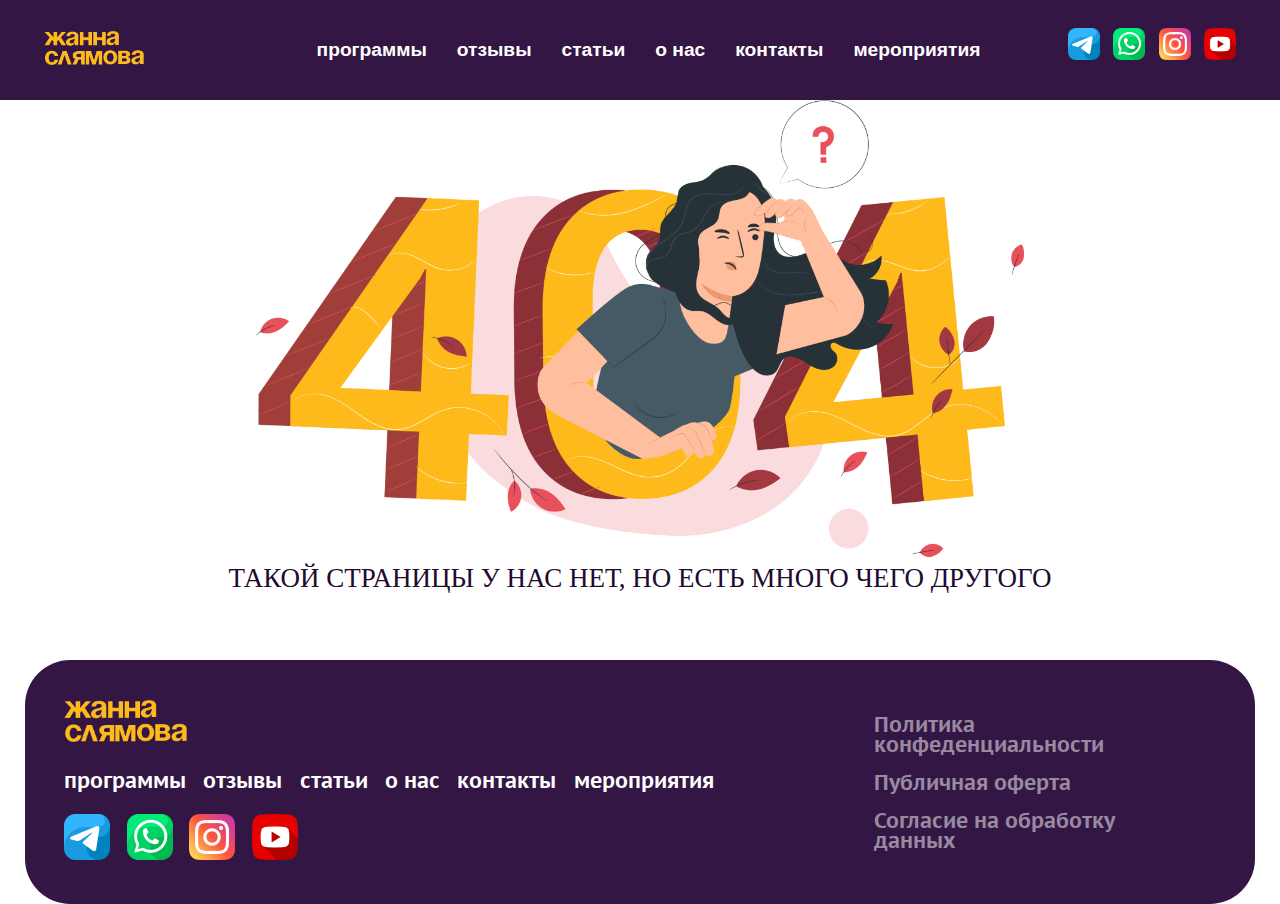
==== commit e88432c7: "qwdf" ====
--- a/error404.html
+++ b/error404.html
@@ -29,6 +29,9 @@
             </a>
             <a href="/page5.html">
                 <li class="nav">контакты</li>
+            </a>
+            <a href="/page7.html">
+                <li class="nav">мероприятия</li>
             </a>
         </ul>
         <ul class="form">
@@ -66,6 +69,9 @@
             </a>
             <a href="/page5.html">
                 <li class="nav_media">контакты</li>
+            </a>
+            <a href="/page7.html">
+                <li class="nav_media">мероприятия</li>
             </a>
             <div class="media_link">
                 <a href=" https://t.me/+SmeP8Y-TBWAxZTI6">
--- a/error404.css
+++ b/error404.css
@@ -19,4 +19,4 @@
 .div_error_page{
     display: flex;
     justify-content: center;align-items: center;
-}+}
--- a/style.css
+++ b/style.css
@@ -1,263 +1,366 @@
-@import url('https://fonts.googleapis.com/css2?family=PT+Sans+Caption:wght@700&display=swap');
-@import url('https://fonts.googleapis.com/css2?family=Bad+Script&display=swap');
-*{
-    padding: 0;
-    margin: 0;
-}
-.media_toggle{
-    margin-right: -40px;
-  }
- 
-body{
-    overflow-x: hidden;
-}
-button{
-font-family: 'PT Sans Caption', sans-serif !important;
+@font-face {
+  font-family: "SignPainter";
+  src: url("./fonts/signpainter_housescript.otf") format("truetype");
+  /* Другие свойства шрифта, такие как font-weight и font-style */
+}
+@font-face {
+  font-family: "AGOpusHighResolution";
+  src: url("./fonts/agopushighresolution_boldoblique.ttf") format("truetype");
+  /* Другие свойства шрифта, такие как font-weight и font-style */
+}
+* {
+  padding: 0;
+  margin: 0;
+}
+.media_toggle {
+  margin-right: -40px;
+}
+*, ::after, ::before {
+  box-sizing: content-box !important;
+}
+body {
+  overflow-x: hidden;
+}
+button {
+  font-family: "PT Sans Caption", sans-serif !important;
 }
 
 
 /* navbar */
-.navbar{
+.navbar {
+  display: flex;
+  justify-content: space-around !important;
+  align-items: center;
+  background: rgba(51, 22, 68, 1);
+  height: 100px;
+}
+@media (max-width: 1000px) {
+  .navbar {
+    height: auto !important;
+    justify-content: space-around !important;
+  }
+  .navbar .logo {
+    vertical-align: top;
+    min-width: 50px !important;
+  }
+  .logo_ahref {
+    width: 50px;
+  }
+}
+@media (max-width: 550px) {
+  .navbar {
+    justify-content: space-between !important;
+  }
+}
+.navbar .nav-link {
+  display: flex;
+  justify-content: space-around;
+  align-items: center;
+}
+.navbar .form {
+  display: flex;
+  gap: 1.042vw;
+}
+.navbar .nav-link,
+.form {
+  list-style: none;
+}
+
+.navbar ul {
+  gap: 30px;
+}
+.navbar li {
+  font-family: "AGOpusHighResolution", sans-serif;
+  font-size: 1.5vw;
+  font-weight: 700;
+  line-height: 38px;
+  letter-spacing: 0em;
+  text-align: right;
+  color: rgba(255, 255, 255, 1);
+  transition: .5s;
+}
+.nav:hover{
+  color: #FDBA1A;
+}
+.navbar a {
+  text-decoration: none;
+}
+.navbar .logo {
+  width: 10%;
+  min-width: 100px;
+}
+.navbar .bot {
+  width: 2.5vw;
+}
+.navbar .bot1 {
+  width: 30px;
+}
+.navbar .toggle {
+  display: none;
+}
+
+.navbar .close_toggle {
+  position: absolute;
+  right: 30px;
+  top: 30px;
+  color: white;
+  font-size: 30px;
+  font-family: monospace;
+}
+.navbar .media_toggle {
+  z-index: 99999;
+  width: 320px;
+  height: 100vh;
+  background: rgba(51, 22, 68, 1);
+  padding-top: 10vh;
+  position: fixed;
+  top: 0px;
+  right: -320px;
+  display: none;
+  transition: 0.4s;
+}
+.navbar .media_toggle li {
+  list-style: none;
+  text-align: center;
+  margin-left: -5%;
+}
+.navbar .media_link {
+  display: flex;
+  justify-content: center;
+  gap: 5px;
+  margin-right: 10%;
+  margin-top: 30px;
+}
+
+@media (max-width: 600px) {
+  .form,
+  .nav-link {
+    display: none !important;
+  }
+  .navbar .media_toggle {
+    display: block;
+  }
+  .navbar {
     display: flex;
-    justify-content: space-around !important;
-    align-items: center;
-    background: rgba(51, 22, 68, 1);
-    height: 100px;
-
-}
-@media (max-width:1000px) {
-    .navbar{
-        height: auto !important;
-        padding: 1.042vw;
-        justify-content: space-around !important;
-    }
-    .navbar .logo{
-        vertical-align:top;
-        min-width: 50px !important;
-    }
-    .logo_ahref{
-        width: 50px;
-    }
-}
-@media (max-width:550px) {
-    .navbar{
-        justify-content: space-between !important;
-    }
-}
-.navbar .nav-link{
+    justify-content: space-between !important;
+    width: 100%;
+    height: 50px !important;
+  }
+  .navbar .toggle {
     display: flex;
-    justify-content: space-around;
-    align-items: center;
-}
-.navbar .form{
-    display: flex;
-    gap: 1.042vw;
-}
-.navbar .nav-link,.form{
-list-style: none;
-}
-
-.navbar ul{
-    gap: 30px;
-}
-.navbar li{
-    font-family: 'PT Sans Caption', sans-serif;
-   font-size: 1.5vw;
-font-weight: 700;
-line-height: 38px;
-letter-spacing: 0em;
-text-align: right;
-color: rgba(255, 255, 255, 1);
-
-}
-.navbar a{
-    text-decoration: none;
-}
-.navbar .logo{
-    width: 10%;
-    min-width: 100px;
-}
-.navbar .bot{
-    width: 2.5vw;
-}
-.navbar .bot1{
-    width: 30px;
-}
-.navbar .toggle{
-    display: none;
-}
-
-.navbar .close_toggle{
-    position: absolute;
-    right: 30px;
-    top: 30px;
+    margin-right: 30px;
+    font-size: 23px;
     color: white;
-    font-size: 30px;
-    font-family:monospace;
-}
-.navbar .media_toggle{
-    z-index: 99999 ;
-    width: 320px;
-    height: 100vh;
-    background: rgba(51, 22, 68, 1);
-    padding-top: 10vh;
-  position: fixed;
-    top: 0px;
-    right: -320px;
-    display: none; 
-    transition: 0.4s;
-}
-.navbar .media_toggle li{
-    list-style: none;
-    text-align: center;
-    margin-left: -5%;
-}
-.navbar .media_link{
-    display: flex;  
-    justify-content: center;
-    gap: 5px;
-    margin-right: 10%;
-    margin-top: 30px;
-}
-
-@media(max-width:550px){
-    .form,.nav-link{
-    display: none !important;
-}
-.navbar .media_toggle{
-    display: block;
-}
-.navbar{
-    display: flex;
-    justify-content: space-around;
-    width: 100%;
-}
-.navbar .toggle{
-
-    display: flex;
-margin-right: 30px;
-font-size: 23px;
-color: white;
-cursor: pointer;
-}
-.navbar img{
+    cursor: pointer;
+  }
+  .navbar img {
     margin-left: 30px !important;
     width: 30px;
-}
-.navbar .close_toggle{
+  }
+  .navbar .close_toggle {
     cursor: pointer;
-}
-.navbar li{
-   font-size: 15px;
-}
-}
-
-
-
+  }
+  .navbar li {
+    font-size: 15px;
+  }
+}
 
 /* header glavniy */
+
+@media (max-width:2560px) {
+  .glavniy_img{
+    width: 55% !important;
+  }
+}
+@media (max-width:900px) {
+  .header_glavniy {
+    display: flex;
+    align-items: center;
+    gap: 100px !important;
+    background: rgba(146, 67, 247, 1);
+    max-height: 800px;
+    position: relative;
+    z-index: -1;
+  }
+}
+@media (max-width:700px) {
+  .header_glavniy {
+    display: flex;
+    align-items: center;
+    gap: 50px !important;
+    background: rgba(146, 67, 247, 1);
+    max-height: 800px;
+    position: relative;
+    z-index: -1;
+  }
+}
+@media (max-width:500px) {
+  .header_glavniy {
+    display: flex;
+    align-items: center;
+    gap: 20px !important;
+    background: rgba(146, 67, 247, 1);
+    max-height: 800px;
+    position: relative;
+    z-index: -1;
+  }
+}
 .header_glavniy {
-display: flex;
-align-items: center;
-
-background: rgba(146, 67, 247, 1);
-/* min-height: 900px; */
-max-height: 800px;
-position: relative;
-z-index: -1;
-/* padding-top: 100px; */
-justify-content: space-between;
-}
-.header_glavniy .glavniy_img{
-    height: 100%;
-    max-width: 65%;
+  display: flex;
+  align-items: center;
+  gap: 150px;
+  background: rgba(146, 67, 247, 1);
+  max-height: 800px;
+  position: relative;
+  z-index: -1;
+}
+.header_glavniy .glavniy_img {
+  height: 100%;
+  max-width: 65%;
 }
 .header_glavniy .glavniy_text {
-    font-family: 'Bad Script', cursive;
-    font-size: 4vw;
-    letter-spacing: 0.521vw;
-    font-weight: 100;
-    padding-bottom: 30px;
-    text-align: right;
-    user-select: none;
-color: white;    
-position: relative;
-top: 20px;
-}
-.text_header{
-    font-size: 5vw;
-    margin-right: 50px;
-}
-.header_button{
-    font-family: 'PT Sans Caption', sans-serif;
-font-size: 20px;
-font-weight: 700;
-letter-spacing: 0em;
-color: #220A2E;
-padding: 25px 40px;
-border: none;
-border-radius:15px;
-background: #FDBA1A;
-margin-top: 50px !important;
-
-}
-@media (max-width:1400px){
-  .header_button{
+  font-family: "SignPainter", sans-serif;
+  font-size: 4vw;
+  letter-spacing: 0.521vw;
+  font-weight: 100;
+  padding-bottom: 30px;
+  text-align: right;
+  user-select: none;
+  color: white;
+  position: relative;
+  top: 20px;
+}
+.glavniy_text{
+  margin-right: 30px;
+}
+
+@media (max-width:500px) {
+  .header_button {
+    margin-top: 20px !important;
+    padding: 5px 5px  !important;
+  }
+}
+.text_header {
+  font-size: 5vw;
+  margin-right: 50px;
+  font-family: "SignPainter", sans-serif;
+}
+.header_button {
+  font-family: "AGOpusHighResolution", sans-serif;
+  font-size: 20px;
+  font-weight: 700;
+  letter-spacing: 0em;
+  color: #220a2e;
+  padding: 25px 40px;
+  border: none;
+  border-radius: 15px;
+  background: #fdba1a;
+  margin-top: 50px !important;
+}
+@media (max-width: 1400px) {
+  .header_button {
     padding: 10px 20px;
     font-size: 20px;
-  }  
-}
-@media (max-width:972px){
-    .header_button{
-      padding: 4px 10px;
-      font-size: 15px;
-    }  
-    .header_glavniy .glavniy_text{
-        font-size: 12px;
-    }
-  }
-  @media (max-width:643px){
-    .header_button{
-      padding: 4px 10px;
-      font-size: 10px;
-    }  
-  }
-  @media (max-width:477px){
-    .header_button{
-      padding: 4px 5px;
-      font-size: 8px;
-    }  
-    .header_glavniy .glavniy_text{
-        font-size: 8px;
-    }
-  }
-@media (max-width:700px) {
-    .header_button{
-        width: 130px !important;
-        height: 30px !important;
-        display: flex;
-        justify-content: center;align-items: center;
-    }
+  }
+}
+@media (max-width: 1005px) {
+  .header_button {
+    padding: 8px 10px;
+    font-size: 15px;
+  }
+  .header_glavniy .glavniy_text {
+    font-size: 12px;
+  }
+}
+@media (max-width: 643px) {
+  .header_button {
+    padding: 4px 10px;
+    font-size: 10px;
+  }
+}
+
+@media (max-width: 721px) {
+  .header_button {
+padding: 7px 10px;
+font-size: 2vw;
+  }
 }
 
 @media (max-width: 400px) {
-    .header_button{
-        width: 80px !important;
-        height: 18px !important;
-        display: flex;
-        justify-content: center;align-items: center;
-        font-size: 1.5vw !important;
+  .header_button {
+    padding: 3px 3px !important;
+    margin-top: 5px !important;
+    margin-right: 30px;
+    font-size: 2vw !important;
+  }
+  .text_header {
+    font-size: 6vw;
+  }
+}
+
+/* reklama joyi */
+
+@media (max-width:2560px) {
+    .reklama_text1{
+        font-size: 1.172vw !important;
+        font-family: 'PT Sans Caption', sans-serif;
+        width: 250px;
+        line-height: 40px !important;
         margin-top: 20px !important;
-        margin-left: 10px;
-    }
-.text_header{
-    font-size: 4vw;
-}
-}
-
-
-
-/* reklama joyi */
+        }
+
+        .reklama_text2{
+            font-size: 1.172vw !important;
+            font-family: 'PT Sans Caption', sans-serif;
+            width: 250px;
+            line-height: 40px;
+            margin-top: 20px !important;
+            }
+        
+        .reklama_text3{
+                font-size: 1.172vw !important;
+                font-family: 'PT Sans Caption', sans-serif;
+                width: 250px;
+                line-height: 40px !important;
+                margin-top: 20px !important;
+            }
+
+}
+
+@media (max-width:1334px) {
+    .reklama_text1{
+        font-size: 2vw !important;
+        }
+        
+        .reklama_text2{
+            font-size: 2vw !important;
+            }
+        
+        .reklama_text3{
+                font-size: 2vw !important;
+            }
+}
+
+.reklama_text1{
+    font-family: 'PT Sans Caption', sans-serif;
+    width: 250px;
+    line-height: 30px;
+    margin-top: 10px;
+    }
+    
+    .reklama_text2{
+        font-family: 'PT Sans Caption', sans-serif;
+        width: 250px;
+        line-height: 30px;
+        margin-top: 10px;
+        }
+    
+    .reklama_text3{
+            font-family: 'PT Sans Caption', sans-serif;
+            width: 250px;
+            line-height: 30px;
+            margin-top: 10px;
+        }
 
 .reklama_user{
 display: flex;
@@ -268,47 +371,25 @@
 height: auto;
 color: white;
 width: 80%;
-margin-left: 8%;
+margin: auto;
 border-radius: 60px;
 margin-top: 100px;
 margin-bottom: 10px;
 text-align: center;
-padding: 20px;
-}
-
-.reklama_card3_div{
-    display: flex;
-    align-items: center;
-    justify-content: center;
-}
-
-.reklama_img{
-    width: 250px;
-}
-
-.reklama_text1{
-font-size: 2vw;
-font-family: 'PT Sans Caption', sans-serif;
-width: 250px;
-line-height: 30px;
-margin-top: 10px;
-}
-
-.reklama_text2{
-    font-size: 2vw;
-    font-family: 'PT Sans Caption', sans-serif;
-    width: 250px;
-    line-height: 30px;
-    margin-top: 10px;
-    }
-
-.reklama_text3{
-        font-size: 2vw;
-        font-family: 'PT Sans Caption', sans-serif;
-        width: 250px;
-        line-height: 30px;
-        margin-top: 10px;
-    }
+padding: 20px;}
+
+.reklama_card3_div {
+  display: flex;
+  align-items: center;
+  justify-content: center;
+}
+
+.reklama_img {
+  width: 250px;
+}
+
+
+
 
      .reklama_card1{
             margin-top: 10px;
@@ -318,116 +399,294 @@
     .reklama_card2{
         margin-top: -160px;
         width: 280px;
-}
-
-.reklama_card3{
-    margin-top: 10px;
-    width: 270px;
-}
-
-    
-    @media (max-width: 955px) {
-        .reklama_card2{
-            margin-top: 20px;
-    }
-    .reklama_card3{
-        margin-top: 20px;
-}
-.reklama_card1{
+    }
+.reklama_text1 {
+  font-size: 2vw;
+  font-family: "AGOpusHighResolution", sans-serif;
+  width: 250px;
+  line-height: 30px;
+  margin-top: 10px;
+}
+
+.reklama_text2 {
+  font-size: 2vw;
+  font-family: "AGOpusHighResolution", sans-serif;
+  width: 250px;
+  line-height: 30px;
+  margin-top: 10px;
+}
+
+.reklama_text3 {
+  font-size: 2vw;
+  font-family: "AGOpusHighResolution", sans-serif;
+  width: 250px;
+  line-height: 30px;
+  margin-top: 10px;
+}
+
+.reklama_card1 {
+  margin-top: 10px;
+  width: 270px;
+}
+
+.reklama_card2 {
+  margin-top: -160px;
+  width: 280px;
+}
+
+.reklama_card3 {
+  margin-top: 10px;
+  width: 270px;
+}
+
+@media (max-width: 1024px) {
+  .reklama_card2 {
     margin-top: 20px;
-}
-.reklama_img{
-    width: 200px ;
-}
-.reklama_user{
+  }
+  .reklama_card3 {
+    margin-top: 20px;
+  }
+  .reklama_card1 {
+    margin-top: 20px;
+  }
+  .reklama_img {
+    width: 200px;
+  }
+  .reklama_user {
     margin-top: 50px;
-    }
-    }
-
-
-    @media (max-width: 655px) {
-        .reklama_card2{
-            margin-top: 20px;
-            width: 160px;
-    }
-    .reklama_card3{
-        margin-top: 20px;
-        width: 160px;
-}
-.reklama_card1{
+  }
+}
+
+@media (max-width: 655px) {
+  .reklama_card2 {
     margin-top: 20px;
     width: 160px;
-}
-.reklama_img{
-    width: 150px ;
-}
-.reklama_text1{
+  }
+  .reklama_card3 {
+    margin-top: 20px;
+    width: 160px;
+  }
+  .reklama_card1 {
+    margin-top: 20px;
+    width: 160px;
+  }
+  .reklama_img {
+    width: 150px;
+  }
+  .reklama_text1 {
     font-size: 2vw;
     width: 150px;
     line-height: 20px;
     margin-top: 10px;
-    }
-    
-    .reklama_text2{
-        font-size: 2vw;
-        width: 150px;
-        line-height: 20px;
-        margin-top: 10px;
-        }
-    
-    .reklama_text3{
-            font-size: 2vw;
-            width: 150px;
-            line-height: 20px;
-            margin-top: 10px;
-        }
-    }
-
-    @media (max-width: 500px) {
-        .reklama_card2{
-            margin-top: 20px;
-            width: 110px;
-    }
-    .reklama_card3{
-        margin-top: 20px;
-        width: 110px;
-}
-.reklama_card1{
+  }
+
+  .reklama_text2 {
+    font-size: 2vw;
+    width: 150px;
+    line-height: 20px;
+    margin-top: 10px;
+  }
+
+  .reklama_text3 {
+    font-size: 2vw;
+    width: 150px;
+    line-height: 20px;
+    margin-top: 10px;
+  }
+}
+
+@media (max-width: 500px) {
+  .reklama_card2 {
     margin-top: 20px;
     width: 110px;
-}
-.reklama_img{
-    width: 100px ;
+  }
+  .reklama_card3 {
+    margin-top: 20px;
+    width: 110px;
+  }
+  .reklama_card1 {
+    margin-top: 20px;
+    width: 110px;
+  }
+  .reklama_img {
+    width: 100px;
+  }
+  .reklama_text1 {
+    font-size: 2.5vw !important;
+    width: 110px;
+    line-height: 20px !important;
+    margin-top: 5px !important;
+  }
+
+  .reklama_text2 {
+    font-size: 2.5vw !important ;
+    width: 110px;
+    line-height: 20px !important;
+    margin-top: 5px !important;
+  }
+
+  .reklama_text3 {
+    font-size: 2.5vw !important;
+    width: 110px;
+    line-height: 20px !important;
+    margin-top: 5px !important;
+  }
+  .reklama_user {
+    width: 80%;
+    margin: auto;
+    margin-top: 50px;
+  }
+}
+
+@media (max-width:400px) {
+  .reklama_user{
+    display: block;
+  }
+  .reklama_card1{
+    width: 90%;
+    margin: auto;
+
+  }
+  .reklama_text1{
+    font-size: 5vw !important;
+    margin: auto !important;
+    width: 100%;
+  }
+  .reklama_img{
+    width: 150px;
+    margin: auto;
+    margin-bottom: 10px;
+  }
+
+  .reklama_card2{
+    width: 90%;
+    margin: auto;
+    margin-top: 20px;
+    margin-bottom: 20px;  
+  }
+  .reklama_text2{
+    font-size: 5vw !important;
+    margin: auto !important;
+    width: 100%;
+  }
+
+  .reklama_card3{
+    font-size: 5vw !important;
+    margin: auto !important;
+    width: 100%;
+  }
+  .reklama_text3{
+    font-size: 5vw !important;
+    margin: auto !important;
+    width: 100%;
+  }
 }
 .reklama_text1{
-    font-size: 2vw;
-    width: 110px;
-    line-height: 20px;
-    margin-top: 10px;
+  font-weight: 600;
+}
+.reklama_text2{
+  font-weight: 600;
+}
+
+.reklama_text3{
+  font-weight: 600;
+}
+
+/* about self */
+
+
+@media (max-width:2560px) {
+    .about_self_text{
+        color: #220A2E;
+        font-size:  2vw !important;
+        font-family: 'Jost', sans-serif;
     }
     
-    .reklama_text2{
-        font-size: 2vw;
-        width: 110px;
-        line-height: 20px;
-        margin-top: 10px;
-        }
+    .about_self_text1{
+        color: #220A2E;
+        font-size: 2vw !important;
+        font-family: 'Jost', sans-serif;
+        margin-top: 35px !important;
+    }
     
-    .reklama_text3{
-            font-size: 2vw;
-            width: 110px;
-            line-height: 20px;
-            margin-top: 10px;
-        }
-        .reklama_user{
-            width: 80%;
-            margin-left: 4%;
-            }
-    }
-
-   
-
-/* about self */
+    .about_self_text2{
+        color: #220A2E;
+        font-size: 2vw !important;
+        font-family: 'Jost', sans-serif;
+        margin-top: 35px !important;
+    }
+    
+    .about_self_text3{
+        color: #220A2E;
+        font-size: 2vw !important;
+        font-family: 'Jost', sans-serif;
+        margin-top: 35px !important;
+    }
+    .self_button {
+        background: #fdba1a;
+        width: 320px !important;
+        height: 40px !important;
+        border-radius: 15px;
+        color: #220a2e;
+        font-size: 1vw !important;
+        display: flex;
+        align-items: center;
+        justify-content: center;
+        margin-top: 50px !important;
+        border: none;
+        padding: 10px;
+      }
+      .img_self {
+        width: 550px !important;
+        border-radius: 69px;
+      }
+}
+
+@media (max-width:1334px) {
+    .about_self_text{
+        color: #220A2E;
+        font-size: 2.5vw !important;
+        font-family: 'Jost', sans-serif;
+    }
+    
+    .about_self_text1{
+        color: #220A2E;
+        font-size: 2.5vw !important;
+        font-family: 'Jost', sans-serif;
+        margin-top: 30px !important;
+    }
+    
+    .about_self_text2{
+        color: #220A2E;
+        font-size: 2.5vw !important;
+        font-family: 'Jost', sans-serif;
+        margin-top: 30px !important;
+    }
+    
+    .about_self_text3{
+        color: #220A2E;
+        font-size: 2.5vw !important;
+        font-family: 'Jost', sans-serif;
+        margin-top: 30px !important;
+    }
+    .self_button {
+        background: #fdba1a;
+        width: 250px !important;
+        height: 30px !important;
+        border-radius: 15px;
+        color: #220a2e;
+        font-size: 1.5vw !important;
+        display: flex;
+        align-items: center;
+        justify-content: center;
+        /* margin-top: 40px !important; */
+        border: none;
+      }
+      .img_self {
+        width: 450px !important;
+        border-radius: 69px;
+      }
+}
 
 .about_theirself{
     display: flex;
@@ -435,1716 +694,1757 @@
     gap: 30px;
     align-items: start;
     margin-top: 50px;
-    width: 80%;
-    margin-left: 10%;
+    width: 70%;
+    margin-left: 15%;
+    
 }
 
 .about_self_text{
     color: #220A2E;
     font-size: 2.5vw;
-font-family: 'PT Sans Caption', sans-serif;
-
-/* font-family: 'Playfair Display', serif; */
+    font-family: 'Jost', sans-serif;
+font-weight: 600 !important;
 }
 
 .about_self_text1{
     color: #220A2E;
     font-size: 2.5vw;
-font-family: 'PT Sans Caption', sans-serif;
-
-/* font-family: 'Playfair Display', serif; */
+    font-family: 'Jost', sans-serif;
     margin-top: 30px;
+    font-weight: 600 !important;
 }
 
 .about_self_text2{
     color: #220A2E;
     font-size: 2.5vw;
-font-family: 'PT Sans Caption', sans-serif;
-
-/* font-family: 'Playfair Display', serif; */
+    font-family: 'Jost', sans-serif;
     margin-top: 30px;
+    font-weight: 600 !important;
 }
 
 .about_self_text3{
     color: #220A2E;
     font-size: 2.5vw;
-font-family: 'PT Sans Caption', sans-serif;
-
-/* font-family: 'Playfair Display', serif; */
+    font-family: 'Jost', sans-serif;
     margin-top: 30px;
-}
-
-
-.img_self{
-    width: 450px;
+    font-weight: 600 !important;
+}
+.about_theirself {
+  display: flex;
+  justify-content: space-around;
+  gap: 30px;
+  align-items: start;
+  margin-top: 50px;
+  width: 80%;
+  margin-left: 10%;
+}
+
+
+
+.about_self_text1 {
+  color: #220a2e;
+  font-size: 2.5vw;
+
+  margin-top: 30px;
+}
+
+.about_self_text2 {
+  color: #220a2e;
+  font-size: 2.5vw;
+  margin-top: 30px;
+}
+
+.about_self_text3 {
+  color: #220a2e;
+  font-size: 2.5vw;
+  margin-top: 30px;
+}
+
+.img_self {
+  width: 450px;
+  border-radius: 69px;
+}
+
+.self_button {
+  background: #fdba1a;
+  /* width: 300px;
+  height: 50px; */
+  border-radius: 15px;
+  color: #220a2e;
+  font-size: 2vw;
+  display: flex;
+  align-items: center;
+  justify-content: center;
+  margin-top: 20px;
+  border: none;
+}
+
+@media (max-width: 1120px) {
+  .img_self {
+    width: 350px !important;
     border-radius: 69px;
-}
-
-.self_button{
-    background: #FDBA1A ;
-    width: 300px;
-    height: 50px;
+  }
+  .self_button {
+    background: #fdba1a;
+    width: 200px !important;
+    height: 30px !important;
     border-radius: 15px;
-    color: #220A2E;
-    font-size: 1.5vw ;
+    color: #220a2e;
+    font-size: 12px;
     display: flex;
     align-items: center;
     justify-content: center;
-    margin-top: 20px;
+    margin-top: 20px !important;
     border: none;
     /* font-family: 'Playfair Display', serif; */
-}
-
-@media (max-width:1120px) {
-    .img_self{
-        width: 350px;
-        border-radius: 69px;
-    }
-    .self_button{
-        background: #FDBA1A ;
-        width: 200px;
-        height: 40px;
-        border-radius: 15px;
-        color: #220A2E;
-        font-size: 12px;
-        display: flex;
-        align-items: center;
-        justify-content: center;
-        margin-top: 20px;
-        border: none;
-        /* font-family: 'Playfair Display', serif; */
-    }
-    
-}
-@media (max-width:820px) {
-    .img_self{
-        width: 320px;
-        border-radius: 69px;
-    }
-}
-
-
-
-
-@media (max-width:782px) {
-    .about_theirself{
-        display: block;
-        text-align: center;
-    }
-    .button_about_self_div{
-        display: flex;
-        align-items: center;
-        justify-content: center;
-    }
-    .about_self_text{
-        color: #220A2E;
-        font-size: 20px;
-    font-family: 'PT Sans Caption', sans-serif;
-
-    /* font-family: 'Playfair Display', serif; */
+  }
+}
+@media (max-width: 820px) {
+  .img_self {
+    width: 320px !important;
+    border-radius: 69px;
+  }
+}
+
+@media (max-width: 782px) {
+  .about_theirself {
+    display: block;
+    text-align: center;
+  }
+  .button_about_self_div {
+    display: flex;
+    align-items: center;
+    justify-content: center;
+  }
+  .about_self_text {
+    color: #220a2e;
+    font-size: 20px !important;
+    font-family: 'Jost', sans-serif;
     margin-top: 20px;
-    }
-    
-    .about_self_text1{
-        color: #220A2E;
-        font-size: 20px;
-    font-family: 'PT Sans Caption', sans-serif;
-
-    /* font-family: 'Playfair Display', serif; */
-        margin-top: 25px;
-    }
-    
-    .about_self_text2{
-        color: #220A2E;
-        font-size: 20px;
-    font-family: 'PT Sans Caption', sans-serif;
-
-    /* font-family: 'Playfair Display', serif; */
-        margin-top: 25px;
-    }
-    
-    .about_self_text3{
-        color: #220A2E;
-        font-size: 20px;
+  }
+
+  .about_self_text1 {
+    color: #220a2e;
+    font-size: 20px !important;
     font-family: 'Jost', sans-serif;
-    /* font-family: 'Playfair Display', serif; */
-        margin-top: 25px;
-    }
-    
-    
-    .img_self{
-        width: 320px;
-        border-radius: 69px;
-    }
-    
-    .self_button{
-        background: #FDBA1A ;
-        width: 200px;
-        height: 40px;
-        border-radius: 15px;
-        color: #220A2E;
-        font-size: 13px;
-    }
+    margin-top: 25px;
+  }
+
+  .about_self_text2 {
+    color: #220a2e;
+    font-size: 20px !important;
+     font-family: 'Jost', sans-serif;
+    margin-top: 25px;
+  }
+
+  .about_self_text3 {
+    color: #220a2e;
+    font-size: 20px !important;
+    font-family: 'Jost', sans-serif;
+    margin-top: 25px;
+  }
+
+  .img_self {
+    width: 320px;
+    border-radius: 69px;
+  }
+
+  .self_button {
+    background: #fdba1a;
+    width: 190px !important;
+    height: 20px !important;
+    border-radius: 15px;
+    color: #220a2e;
+    font-size: 2vw !important;
+  }
+}
+
+@media (max-width:550px) {
+  
+  .about_self_text {
+    color: #220a2e;
+    font-size: 20px !important;
+    font-family: 'Jost', sans-serif;
+    margin-top: 20px;
+  }
+
+  .about_self_text1 {
+    color: #220a2e;
+    font-size: 20px !important;
+    font-family: 'Jost', sans-serif;
+    margin-top: 25px;
+  }
+
+  .about_self_text2 {
+    color: #220a2e;
+    font-size: 20px !important;
+     font-family: 'Jost', sans-serif;
+    margin-top: 25px;
+  }
+
+  .about_self_text3 {
+    color: #220a2e;
+    font-size: 20px !important;
+    font-family: 'Jost', sans-serif;
+    margin-top: 25px;
+  }
+
+}
+
+@media (max-width:400px) {
+  .self_button {
+    background: #fdba1a;
+    width: 80px !important;
+    height: 8px !important;
+    border-radius: 15px;
+    color: #220a2e;
+    font-size: 2.5vw !important;
+  }
 }
 
 @media (max-width: 425px) {
-    .about_theirself{
-        width: 90%;
-        margin-left: 5%;
-    }
-    .img_self{
-        width: 250px;
-        border-radius: 69px;
-    }
-    
-}
+  .about_theirself {
+    width: 90%;
+    margin-left: 5%;
+  }
+  .img_self {
+    width: 180px !important;
+    border-radius: 20px ;
+  }
+  .self_button {
+    background: #fdba1a;
+    width: 100px !important;
+    height: 8px !important;
+    border-radius: 15px;
+    color: #220a2e;
+    font-size: 2vw !important;
+  }
+  .about_self_text {
+    color: #220a2e;
+    font-size: 15px !important;
+    font-family: 'Jost', sans-serif;
+    margin-top: 20px;
+  }
+
+  .about_self_text1 {
+    color: #220a2e;
+    font-size: 15px !important;
+    font-family: 'Jost', sans-serif;
+    margin-top: 25px;
+  }
+
+  .about_self_text2 {
+    color: #220a2e;
+    font-size: 15px !important;
+     font-family: 'Jost', sans-serif;
+    margin-top: 25px;
+  }
+
+  .about_self_text3 {
+    color: #220a2e;
+    font-size: 15px !important;
+    font-family: 'Jost', sans-serif;
+    margin-top: 25px;
+  }
+}
+
 
 /* product page */
-.life_reviews_card{
-    position: relative;
-}
-.product_h1{
-    font-family: 'Bad Script', cursive;
-    color: #220A2E;
+
+@media (max-width:2560px) {
+    .moneystar_in_product3 {
+    display: none;
+  }
+  .product_h1,  .product_h11{
+    font-size: 4vw !important;
+  }
+}
+@media (max-width: 1920px) {
+  .moneystar_in_product3 {
+  display: flex;
+}}
+.life_reviews_card {
+  position: relative;
+}
+.product_h1 {
+  font-family: "SignPainter", sans-serif;
+  color: #220a2e;
+  text-align: center;
+  margin-top: 50px;
+  font-size: 5vw  !important;
+  font-weight: 400;
+  z-index: 99999;
+}
+
+@media (max-width:1334px) {
+  .product_h1, .product_h11 {
+    font-family: "SignPainter", sans-serif;
+    color: #220a2e;
     text-align: center;
     margin-top: 50px;
-    font-size: 10vw;
-}
-
-.life_reviews_img{
-    position: absolute;
-    top:-50px;
-    z-index: -234;
-    width: 100%;
-    height: 115vh !important;
-}
-.text_in_small_product{
-    color: #FDBA1A;
-    font-family: 'Bad Script', cursive;
-    font-size: 70px;
-    line-height: 97px;
-}
-.product_page{
-    background: #220A2E;
-    width: 95%;
-    border-radius: 35px;
-    padding: 20px ;
-    display: flex;
-    justify-content: space-between;
-    align-items: center;
-    flex-wrap: wrap;
-    margin-left: 1%;
-    overflow: hidden;
-    margin-top: 50px;
-}
-.button_product{
-    display: flex;
-    align-items: center;
-    gap: 20px;
-    margin-top: 50px;
-}
-.but_product{
-    background-color: #fff;
-    height: 70px;  
-    width: 230px;
-    border: none;
-    border-radius: 15px;
-    color: #220A2E;
-    font-size: 25px;
-    font-family: 'Noto Serif', serif;
-
-}
-.but_product3{
-    background-color: #fff;
-    height: 70px;  
-    width: 230px;
-    border: none;
-    border-radius: 15px;
-    color: #220A2E;
-    font-size: 25px;
-    font-family: 'Noto Serif', serif;
-}
-.but2_product{
-    background-color: #FDBA1A;
-    height: 70px;  
-    width: 230px;
-    border: none;
-    border-radius: 15px;
-    color: #220A2E;
-    font-size: 25px;
-    /* font-family: 'Playfair Display', serif; */
-}
-.product_kichkina{
-    padding: 20px;
-    z-index: 999999;
-    overflow: hidden !important;
-}
-.text_in_product{
-    color: #fff;
-font-family: 'PT Sans Caption', sans-serif;
-    font-size: 25px;
-}
-.text_in_product1{
-    color: #fff;
-    font-family: 'PT Sans Caption', sans-serif;
-    font-size: 25px;
-    margin-top: 30px;
-}
-
-
-.moon_in_product{ 
-       position: absolute;
-        left: 45%;
-        margin-top: -180px;
-}
-.star_in_product{
-    margin-top: -180px;
-    position: absolute;
-    left: 45%;
-}
-.star_in_product2{
-    position: absolute;
-    margin-right: 0px;
-    margin-top: 250px;
-    width: 300px;
-}
-.afew_moon_in_product{
-    position: absolute;
-    left: 38%;
-    margin-top: -50px;
-    width: 200px;
-}
-.afew_star_in_product{
-    position: absolute;
-    left: 33%;
-    margin-top: 200px;
-    width: 300px;
-}
-.afew_star_in_product2{
-    position: absolute;
-    left: 33%;
-    margin-top: -200px;
-    width: 300px;
-}
-
-.staradnw_in_product{
-    position: absolute;
-    left: 45%;
-
-}
-.woman_in_product{
-    position: absolute;
-    left: 40%;
-}
-
-.money_in_product{
-    position: absolute;
-    left: 40%;
-    margin-top: -100px;
-}
-
-.moneystar_in_product{
-    position: absolute;
-    left: 35%;
-    margin-top: -300px;
-}
-
-.moneystar_in_product2{
-    position: absolute;
-    left: 35%;
-    margin-top: 200px;
-}
-.moneystar_in_product3{
-    position: absolute;
-    right: 0px;
-}
-
-.jupiter_in_product{
-    position: absolute;
-    left: 30%;
-}
-.jupiterstar_in_product2{
-    position: absolute;
-}
-.jupiterstar_in_product{
-    position: absolute;
-    left: 60%;
-    margin-top: 200px;
-}
-
-@media (max-width:950px) {
-    .product_page1, .product_page{
-        width: 90% !important;
-        margin-left: 5% !important;
-    }
-   .product_kichkina{
- display: block !important;
-} 
-.text_in_product{
+    font-size: 8vw !important;
+  }
+}
+
+.life_reviews_img {
+  position: absolute;
+  top: -50px;
+  z-index: -234;
+  width: 100%;
+  height: 115vh !important;
+}
+.text_in_small_product {
+  color: #fdba1a;
+  font-family: "SignPainter", sans-serif;
+  font-size: 70px;
+  line-height: 97px;
+}
+.product_page {
+  background: #220a2e;
+  width: 95%;
+  margin: auto;
+  border-radius: 35px;
+  padding: 20px;
+  display: flex;
+  justify-content: space-between;
+  align-items: center;
+  flex-wrap: wrap;
+  overflow: hidden;
+  margin-top: 50px;
+}
+.button_product {
+  display: flex;
+  align-items: center;
+  gap: 20px;
+  margin-top: 50px;
+}
+.but_product {
+  background-color: #fff;
+  height: 70px;
+  width: 230px;
+  border: none;
+  border-radius: 15px;
+  color: #220a2e;
+  font-size: 25px;
+  font-family: "Noto Serif", serif;
+}
+.but_product3 {
+  background-color: #fff;
+  height: 70px;
+  width: 230px;
+  border: none;
+  border-radius: 15px;
+  color: #220a2e;
+  font-size: 25px;
+  font-family: "Noto Serif", serif;
+}
+.but2_product {
+  background-color: #fdba1a;
+  height: 70px;
+  width: 230px;
+  border: none;
+  border-radius: 15px;
+  color: #220a2e;
+  font-size: 25px;
+}
+.product_kichkina {
+  padding: 20px;
+  z-index: 999999;
+  overflow: hidden !important;
+}
+.text_in_product {
+  color: #fff;
+  font-family: "AGOpusHighResolution", sans-serif;
+  font-size: 25px;
+}
+.text_in_product1 {
+  color: #fff;
+  font-family: "AGOpusHighResolution", sans-serif;
+  font-size: 25px;
+  margin-top: 30px;
+}
+
+.moon_in_product {
+  position: absolute;
+  left: 45%;
+  margin-top: -180px;
+}
+.star_in_product {
+  margin-top: -180px;
+  position: absolute;
+  left: 45%;
+}
+.star_in_product2 {
+  position: absolute;
+  margin-right: 0px;
+  margin-top: 250px;
+  width: 300px;
+}
+.afew_moon_in_product {
+  position: absolute;
+  left: 38%;
+  margin-top: -50px;
+  width: 200px;
+}
+.afew_star_in_product {
+  position: absolute;
+  left: 33%;
+  margin-top: 200px;
+  width: 300px;
+}
+.afew_star_in_product2 {
+  position: absolute;
+  left: 33%;
+  margin-top: -200px;
+  width: 300px;
+}
+
+.staradnw_in_product {
+  position: absolute;
+  left: 45%;
+}
+.woman_in_product {
+  position: absolute;
+  left: 40%;
+}
+
+.money_in_product {
+  position: absolute;
+  left: 40%;
+  margin-top: -100px;
+}
+
+.moneystar_in_product {
+  position: absolute;
+  left: 35%;
+  margin-top: -300px;
+}
+
+.moneystar_in_product2 {
+  position: absolute;
+  left: 35%;
+  margin-top: 200px;
+}
+.moneystar_in_product3 {
+  position: absolute;
+  right: 0px;
+}
+
+.jupiter_in_product {
+  position: absolute;
+  left: 30%;
+}
+.jupiterstar_in_product2 {
+  position: absolute;
+}
+.jupiterstar_in_product {
+  position: absolute;
+  left: 60%;
+  margin-top: 200px;
+}
+
+@media (max-width: 950px) {
+  .product_page1,
+  .product_page {
+    width: 90% !important;
+  margin: auto !important;
+  margin-top: 50px !important;
+  }
+  .product_kichkina {
+    display: block !important;
+  }
+  .text_in_product {
     color: #fff;
     font-size: 25px;
     width: 100%;
     margin-top: 30px;
-}
-.text_in_product1{
+  }
+  .text_in_product1 {
     color: #fff;
     font-size: 25px;
     margin-top: 30px;
-    width: 100% ;
-}
-.star_in_product2{
+    width: 100%;
+  }
+  .star_in_product2 {
     display: none;
-}
-.moon_in_product{
+  }
+  .moon_in_product {
     margin-left: 20%;
     margin-top: -50%;
-}
-.between_uchun{
+  }
+  .between_uchun {
     width: 100% !important;
     text-align: center;
     margin-top: 50px;
-}
-.star_in_product{
+  }
+  .star_in_product {
     margin-left: 15%;
     margin-top: -50%;
-}
-.br2001{
+  }
+  .br2001 {
     display: none !important;
-}
-.but_product{
+  }
+  .but_product {
     background-color: #fff;
-    height: 50px;  
+    height: 50px;
     width: 200px;
     border: none;
     border-radius: 15px;
-    color: #220A2E;
+    color: #220a2e;
     font-size: 20px;
-    font-family: 'Noto Serif', serif;
-
-}
-.but_product3{
+    font-family: "Noto Serif", serif;
+  }
+  .but_product3 {
     background-color: #fff;
-    height: 50px;  
+    height: 50px;
     width: 200px;
     border: none;
     border-radius: 15px;
-    color: #220A2E;
+    color: #220a2e;
     font-size: 20px;
-    font-family: 'Noto Serif', serif;
-
-}
-.but2_product{
-    background-color: #FDBA1A;
-    height: 50px;  
+    font-family: "Noto Serif", serif;
+  }
+  .but2_product {
+    background-color: #fdba1a;
+    height: 50px;
     width: 200px;
     border: none;
     border-radius: 15px;
-    color: #220A2E;
+    color: #220a2e;
     font-size: 20px;
     /* font-family: 'Playfair Display', serif; */
-}
-
-.afew_moon_in_product{
+  }
+
+  .afew_moon_in_product {
     margin-top: -30%;
     margin-left: 20%;
-}
-.afew_star_in_product{
+  }
+  .afew_star_in_product {
     margin-top: -20%;
     margin-left: 15%;
-}  
-.afew_star_in_product2{
+  }
+  .afew_star_in_product2 {
     margin-top: -40%;
     margin-left: 15%;
-} 
-.br2002{
+  }
+  .br2002 {
     display: none;
-}
-
-.staradnw_in_product{
+  }
+
+  .staradnw_in_product {
     margin-top: -300px;
     margin-left: 20%;
-}
-.woman_in_product{
+  }
+  .woman_in_product {
     margin-top: -300px;
-    margin-left: 20%;
-}
-
-.moneystar_in_product3{
+    margin-left: 10%;
+  }
+
+  .moneystar_in_product3 {
     display: none;
-}
-.money_in_product{
+  }
+  .money_in_product {
     width: 200px;
     margin-left: 22%;
     margin-top: -250px;
-}
-.moneystar_in_product{
+  }
+  .moneystar_in_product {
     width: 300px;
     margin-left: 20%;
     margin-top: -400px;
-}
-.moneystar_in_product2{
+  }
+  .moneystar_in_product2 {
     width: 300px;
     margin-left: 20%;
     margin-top: -100px;
-}
-.text_in_product3{
+  }
+  .text_in_product3 {
     margin-top: 50px !important;
-}
-.br2003{
+  }
+  .br2003 {
     display: none;
-}
-
-.jupiterstar_in_product2{
+  }
+
+  .jupiterstar_in_product2 {
     display: none;
-}
-.jupiterstar_in_product{
+  }
+  .jupiterstar_in_product {
     display: none;
-}
-.jupiter_in_product{
+  }
+  .jupiter_in_product {
     width: 400px;
     margin-left: 15%;
     margin-top: -300px;
-}
-}
-@media (max-width:700px) {
-    .but_product{
-        background-color: #fff;
-        height: 50px;  
-        width: 150px;
-        border: none;
-        border-radius: 15px;
-        color: #220A2E;
-        font-size: 15px;
-        font-family: 'Noto Serif', serif;
-    
-    }
-    .but2_product{
-        background-color: #FDBA1A;
-        height: 50px;  
-        width: 150px;
-        border: none;
-        border-radius: 15px;
-        color: #220A2E;
-        font-size: 15px;
-        /* font-family: 'Playfair Display', serif; */
-    }
-    .moon_in_product{
-        width: 150px;
-        margin-top: -300px;
-        margin-left:  25%;
-    }
-    .star_in_product{
-        width: 130px;
-        margin-top: -250px;
-    }
-    .afew_moon_in_product{
-        margin-top: -400px;
-        margin-left: 20%;
-    }
-    .afew_star_in_product{
-        margin-top: -150px;
-        margin-left: 15%;
-    }  
-    .afew_star_in_product2{
-        margin-top: -500px;
-        margin-left: 15%;
-    } 
-
-    .money_in_product{
-        margin-top: 0px;
-    }
-.moneystar_in_product{
-    margin-top: 0;
-}
-.moneystar_in_product2{
-    display: none;
-}
-
-}
-@media (max-width:731px) {
-    .jupiter_in_product{
-        width: 350px;
-        margin-left: 10% !important;
-        margin-top: -450px;
-    }
-}
-
-@media (max-width: 600px) {
-    .br2003{
-        display: block;
-    }
-   .moon_in_product{
-    display: none;
-   } 
-   .star_in_product{
-    display: none;
-   }
-   .but_product{
+  }
+}
+@media (max-width: 700px) {
+  .but_product {
     background-color: #fff;
-    height: 40px;  
-    width: 180px ;
+    height: 50px;
+    width: 150px;
     border: none;
     border-radius: 15px;
-    color: #220A2E;
+    color: #220a2e;
+    font-size: 15px;
+    font-family: "Noto Serif", serif;
+  }
+  .but2_product {
+    background-color: #fdba1a;
+    height: 50px;
+    width: 150px;
+    border: none;
+    border-radius: 15px;
+    color: #220a2e;
+    font-size: 15px;
+    /* font-family: 'Playfair Display', serif; */
+  }
+  .moon_in_product {
+    width: 150px;
+    margin-top: -300px;
+    margin-left: 25%;
+  }
+  .star_in_product {
+    width: 130px;
+    margin-top: -250px;
+  }
+  .afew_moon_in_product {
+    margin-top: -400px;
+    margin-left: 20%;
+  }
+  .afew_star_in_product {
+    margin-top: -150px;
+    margin-left: 15%;
+  }
+  .afew_star_in_product2 {
+    margin-top: -500px;
+    margin-left: 15%;
+  }
+
+  .money_in_product {
+    margin-top: 0px;
+  }
+  .moneystar_in_product {
+    margin-top: 0;
+  }
+  .moneystar_in_product2 {
+    display: none;
+  }
+}
+@media (max-width: 731px) {
+  .jupiter_in_product {
+    width: 350px;
+    margin-left: 10% !important;
+    margin-top: -450px;
+  }
+}
+
+@media (max-width: 600px) {
+  .text_in_small_product{
+    font-size: 10vw !important;
+  }
+  .br2003 {
+    display: block;
+  }
+  .moon_in_product {
+    display: none;
+  }
+  .star_in_product {
+    display: none;
+  }
+  .but_product {
+    background-color: #fff;
+    height: 40px;
+    width: 180px;
+    border: none;
+    border-radius: 15px;
+    color: #220a2e;
     font-size: 18px;
-    font-family: 'Noto Serif', serif;
-
-}
-.button_product{
+    font-family: "Noto Serif", serif;
+  }
+  .button_product {
     display: flex;
     justify-content: center;
     align-items: center;
     gap: 15px;
-}
-.but_product3{
+  }
+  .but_product3 {
     width: 180px !important;
     height: 40px !important;
-}
-.but2_product{
-    background-color: #FDBA1A;
-    height: 40px;  
+  }
+  .but2_product {
+    background-color: #fdba1a;
+    height: 40px;
     width: 180px !important;
     border: none;
     border-radius: 15px;
-    color: #220A2E;
+    color: #220a2e;
     font-size: 18px;
     /* font-family: 'Playfair Display', serif; */
     display: flex;
     align-items: center;
     justify-content: center;
-}
-
-.for_ex_uchun{
+  }
+
+  .for_ex_uchun {
     width: 100% !important;
     text-align: center;
-}
-.afew_moon_in_product{
+  }
+  .afew_moon_in_product {
     display: none;
-}
-.afew_star_in_product{
+  }
+  .afew_star_in_product {
     display: none;
-}  
-.afew_star_in_product2{
+  }
+  .afew_star_in_product2 {
     display: none;
-} 
-.staradnw_in_product{
+  }
+  .staradnw_in_product {
     display: none;
-}
-.woman_in_product{
+  }
+  .woman_in_product {
     display: none;
-}
-.text_in_product3{
+  }
+  .text_in_product3 {
     margin-top: 50px !important;
-}
-.text_in_small_product{
+  }
+  .text_in_small_product {
     font-size: 5vw;
     line-height: 60px;
-}
-.text_p_in_opisaniya{
+  }
+  .text_p_in_opisaniya {
     font-size: 4vw !important;
-}
-.money_in_product{
+  }
+  .money_in_product {
     display: none;
-}
-.moneystar_in_product{
+  }
+  .moneystar_in_product {
     display: none;
-}
-.jupiter_in_product{
+  }
+  .jupiter_in_product {
     display: none;
-}
-.text_in_product2{
-    font-size: 15px !important;
-}
-.text_in_product1{
-    font-size: 15px;
-}
-.text_in_product{
-    font-size: 15px ;
-}
-.text_in_product3{
-    font-size: 20px !important;
-}
-.text_in_product5{
-    font-size: 15px !important;
-}
-}
-@media (max-width: 425px) {
-   .but_product{
+  }
+  .text_in_product2 {
+    font-size: 2.5vw !important;
+  }
+  .text_in_product1 {
+    font-size: 2.5vw !important;
+  }
+  .text_in_product {
+    font-size: 2.5vw !important;
+  }
+  .text_in_product3 {
+    font-size: 2.5vw !important;
+  }
+  .text_in_product5 {
+    font-size: 2.5vw !important;
+  }
+}
+@media (max-width: 500px) {
+  .but_product {
     background-color: #fff;
-    height: 20px;  
-    width: 80px ;
+    height: 20px;
+    width: 80px;
     border: none;
     border-radius: 15px;
-    color: #220A2E;
+    color: #220a2e;
     font-size: 2vw;
-    font-family: 'Noto Serif', serif;
-}
-.product_page{
+    font-family: "Noto Serif", serif;
+  }
+  .product_page {
     width: 80% !important;
-    margin-left: 5% !important;
-}
-.product_page1{
+    margin: auto;
+    margin-top: 50px !important;
+  }
+  .product_page1 {
     width: 80% !important;
-    margin-left: 5% !important;
-}
-.button_product{
+    margin: auto;
+    margin-top: 50px !important;
+  }
+  .button_product {
     display: flex;
     justify-content: center;
     align-items: center;
     gap: 15px;
-    margin-top: 10px;
-}
-.but_product3{
-    width: 100% ;
+    margin-top: 30px;
+  }
+  .but_product3 {
+    width: 100%;
     height: 20px !important;
     font-size: 2vw;
-}
-.but2_product{
-    background-color: #FDBA1A;
-    height: 20px;  
+  }
+  .but2_product {
+    background-color: #fdba1a;
+    height: 20px;
     width: 80px !important;
     border: none;
     border-radius: 15px;
-    color: #220A2E;
+    color: #220a2e;
     font-size: 2vw;
     /* font-family: 'Playfair Display', serif; */
     display: flex;
     align-items: center;
     justify-content: center;
-}
-.text_in_product3{
-    margin-top: 50px !important;
-}
-.text_in_small_product{
-    font-size: 5vw;
-    line-height: 40px;
-}
-.text_p_in_opisaniya{
-    font-size: 2.5vw !important;
-    margin-top: -10px !important;
-}
-
-.text_in_product2{
-    font-size: 2vw !important;
-    margin-top: -30px;
-}
-.text_in_product1{
-    font-size: 2vw;
-    margin-top: 20px !important;
-}
-.text_in_product{
-    font-size: 2vw ;
-    margin-top: -30px !important;
-}
-.text_in_product3{
-    font-size: 2vw !important;
-    margin-top: -30px !important;
-}
-.text_in_product5{
-    font-size: 2vw !important;
-    margin-top: 0px !important;
-}
-}
-
-.product_page1{
-    background: #271845;
-    width: 95%;
-    border-radius: 35px;
-    padding: 20px ;
+  }
+}
+
+.product_page1 {
+  background: #271845;
+  width: 95%;
+  margin: auto;
+  border-radius: 35px;
+  padding: 20px;
+  display: flex;
+  justify-content: space-between;
+  align-items: center;
+  flex-wrap: wrap;
+  overflow: hidden;
+  margin-top: 50px;
+}
+.text_in_product2 {
+  color: #fff;
+  font-family: "AGOpusHighResolution", sans-serif;
+  font-size: 25px;
+}
+.product_kichkina {
+  display: flex;
+  justify-content: space-between;
+  align-items: center;
+  width: 100%;
+  flex-wrap: wrap;
+}
+.for_ex_uchun {
+  width: 45%;
+}
+.between_uchun {
+  width: 45%;
+}
+.text_p_in_opisaniya {
+  color: #fdba1a;
+  font-size: 38px;
+  margin-top: 20px;
+  line-height: 43px;
+}
+.text_in_product3 {
+  color: #fdba1a;
+  font-family: "AGOpusHighResolution", sans-serif;
+  font-size: 25px;
+  margin-top: -50px;
+}
+.text_in_product5 {
+  color: #fff;
+  font-family: "AGOpusHighResolution", sans-serif;
+  font-size: 25px;
+  margin-top: 50px;
+}
+
+/* new events */
+
+
+
+
+
+
+.page_sobitiya{
+  position: relative;
+    text-align: center;
+}
+.index_star_left_top{
+  position: absolute;
+  top: 10px;
+  left: 0px;
+  z-index: 0;
+  width: 40.365vw;
+height: auto;
+}
+.index_star_left_bottom{
+  position: absolute;
+  bottom: 100px;
+  left: 0px;
+  z-index: 0;
+  height: 40.365vw;
+width: auto;
+}
+.index_star_right_top{
+  position: absolute;
+  right: 0px;
+  top: 10px;
+  z-index: 0;
+  width: 40.365vw;
+height: auto;
+}
+.sobitiya_name{
+    color: #271845;
+text-align: center;
+font-family: "SignPainter", sans-serif;
+font-size: 7.292vw;
+font-style: normal;
+font-weight: 400;
+line-height: normal;
+z-index: 12 !important;
+position: relative;
+}
+.sobitiya_df_big{
+    margin-top: -1.563vw;
     display: flex;
-    justify-content: space-between;
-    align-items: center;
-    flex-wrap: wrap;
-    margin-left: 1% ;
-    overflow: hidden;
-    margin-top: 50px;
-}
-.text_in_product2{
-    color: #fff;
-font-family: 'PT Sans Caption', sans-serif;
-    font-size: 25px;
-}
-.product_kichkina{
+    justify-content: center;
+    gap: 2.865vw;
+    margin-bottom: 4.688vw;
+}
+.sobitiya_db_cards1{
+    width: 47.500vw;
+height: 18.958vw;
+margin-top: 1.563vw;
+position: relative;
+    border-radius: 4.115vw;
+    z-index: 12;
+}
+.sobitiya_db_cards2{
+    width: 47.500vw;
+height: 18.958vw;
+margin-top: 1.563vw;
+position: relative;
+    border-radius: 4.115vw;
+}
+.sobitiya_db_cards3{
+    width: 47.500vw;
+height: 18.958vw;
+margin-top: 1.563vw;
+position: relative;
+    border-radius: 4.115vw;
+}
+.sobitiya_card{
     display: flex;
-    justify-content: space-between;
-    align-items: center;
-    width: 100%;
-    flex-wrap: wrap;
-}
-.for_ex_uchun{
-    width: 45%;
-}
-.between_uchun{
-    width: 45%;
-}
-.text_p_in_opisaniya{
-    color: #FDBA1A;
-    font-size: 38px;
-    margin-top: 20px;
-    line-height: 43px;
-}
-.text_in_product3{
-    color: #FDBA1A;
-    font-family: 'PT Sans Caption', sans-serif;
-    font-size: 25px;
-    margin-top: -50px;
-}
-.text_in_product5{
-    color: #fff;
-font-family: 'PT Sans Caption', sans-serif;
-    font-size: 25px;
-    margin-top: 50px;
-}
-
-
-/* new events */
-.new_events{
-    width: 45%;
-}
-.new_event_big_div{
-    background-color: #fff;
-}
-@media (max-width:900px) {
-    .img_neweventd{
-        display: none;
-    }
-}
-.img_neweventd{
-    margin-top: 50px;
-}
-.events{
-    display: flex;
-    align-items: start;
-    justify-content: space-around;
-    gap: 50px;
-    padding: 10px;
-}
-@media (max-width: 950px) {
-    .events{
-        display: block;
-        padding: 10px;
-        text-align: center;
-    }
-    .calendar_events{
-        width: 90% !important;
-    }
-    .new_events{
-        width: 98%;
-        margin-left: 2%;
-    }
-
-    .you_a_woman{ 
-        font-size: 50px !important;
-    }
-    .calendar_master{
-        justify-content: space-around !important    ;
-        margin-top: 55px !important;
-    }
-    .time_master_class{
-        font-size: 30px !important;
-    }
-    .bx_calendar2{
-        font-size: 40px !important;
-    }
-    .but_in_div_mastter{
-        border: none;
-        color: #220A2E;
-        width: 200px !important;
-        height: 50px !important;
-        background-color: #fff;
-        border-radius: 19px;
-        font-family: 'Noto Serif', serif;
-    }
-}
-
-
-
-.product_h11{
-    font-family: 'Bad Script', cursive;
-    color: #220A2E;
+}
+.sobitiya_card h3{
+    position: absolute;
+    top: 12.771vw;
+    left: 2.344vw;
+    color: #271845;
+text-align: center;
+font-family: "SignPainter", sans-serif;
+font-size: 4.167vw;
+font-style: normal;
+font-weight: 400;
+line-height: normal;
+}
+.sobitiya_mini_db_card{
+    width: 30%;
+    height: 100%;
+    top: 2.604vw;
+    right: 1.4vw;
+    position: absolute;
     text-align: center;
-    margin-top: 50px;
-    font-size: 10vw;
-}
-.product_h5{
-    font-family: 'Bad Script', cursive;
-    color: #220A2E;
-    text-align: center;
-    margin-top: 50px;
-    font-size: 10vw;
-}
-
-.you_a_woman{    
-    font-family: 'Bad Script', cursive;
-    color: #220A2E;
-    font-size: 2.5vw;
-    font-weight: 700;
-}
-.calendar_master{
+    line-height: 1.563vw;
+}
+.calendar_icon_img{
+    width: 2.708vw;
+height: 2.708vw;
+margin-bottom: 0.521vw;
+}
+.sobitiya_text_itd{
+    color: #271845;
+text-align: center;
+font-family: "AGOpusHighResolution";
+font-size: 1.563vw;
+font-style: normal;
+font-weight: 700;
+}
+.sobitiya_btn{
+    width: 13.958vw;
+height: 3.958vw;
+margin-top: 3.3vw;
+text-align: center;
+border: none;
+border-radius: 2.604vw;
+background: #F5F2ED;
+color: #271845;
+font-family: "AGOpusHighResolution";
+font-size: 1.563vw;
+font-style: normal;
+font-weight: 700;
+}
+
+
+
+
+.sobitiya_calendar_name{
+    color: #271845;
+text-align: center;
+font-family: "SignPainter", sans-serif;
+font-size: 5.208vw;
+font-style: normal;
+font-weight: 400;
+line-height: normal;
+margin-top: 1.8vw;
+margin-bottom: 5.463vw;
+}
+.sobitiya_db{
+    width: 40vw;
+height: 100%;
+margin-top: 1.563vw;
+padding-inline: 1.563vw;
+border-radius: 4.010vw;
+background: #F5F2ED;
+z-index: 12;
+}
+.dalee_df{
     display: flex;
     align-items: center;
-    justify-content: space-around;
-    margin-top: 5%;
-}
-.time_master_class{
-    color: #220A2E;
-    font-family: 'Noto Serif', serif;
-    font-size: 1.3vw;
-}
-.time_master_class_kotta{
-    text-align: center;
-    margin-left: 50%;
-    margin-top: 5%;
-}
-.bx_calendar2{
-    font-size: 2vw !important;
-}
-.but_in_div_mastter{
-    border: none;
-    color: #220A2E;
+    position: relative;
+    gap: 1.302vw;
+}
+.sobitiya_db_calendar_icon{
+    width: 1.927vw;
+height: 1.927vw;
+margin-top: -3.3vw;
+}
+.dalee_df span{
+    text-align: left;
+    color: #CAC2DA;
+font-family: AGOpusHighResolution;
+font-size: 1.563vw;
+font-style: normal;
+font-weight: 700;
+line-height: 0.521vw;
+}
+.dalee_df span p{
+    color: #271845;
+font-family: AGOpusHighResolution;
+font-size: 2.083vw;
+font-style: normal;
+font-weight: 700;
+line-height: 3.125vw;
+}
+.right_btn{
+    position: absolute;
+    right: 0px;
+}
+.calendar_master_btn{
+    width: 13.958vw;
+height: 3.958vw;
+margin-top: -2vw;
+margin-left: 1.563vw;
+border-radius: 2.604vw;
+border: 0.052vw solid #FDBA1A;
+background: #F5F2ED;
+cursor: pointer;
+color: #FDBA1A;
+font-family: AGOpusHighResolution;
+font-size: 1.563vw;
+font-style: normal;
+font-weight: 700;
+transition: all .3s ease;
+}
+.calendar_master_btn:hover{
+    color: #F5F2ED;
+    background: #FDBA1A;
+}
+.sobitya_line{
+    width: 0.260vw;
+height: 4.583vw;
+margin-top: -1.5vw;
+margin-bottom: 1.5vw;
+margin-left: .850vw;
+background: #E1E1E1;
+}
+.calendar_bottom_btn{
+    width: 22.760vw;
+height: 5.3vw;
+margin-top: 4.208vw;
+margin-bottom: 4.2vw;
+border: none;
+border-radius: 1.510vw;
+background: #FDBA1A;
+color: #271845;
+text-align: center;
+font-family: AGOpusHighResolution;
+font-size: 1.667vw;
+font-style: normal;
+font-weight: 700;
+line-height: normal;
+cursor: pointer;
+}
+.dalee_p{
+  margin-bottom: 0px !important;
+}
+
+@media (max-width:500px) {
+    .sobitiya_df_big{
+        display: block;
+        margin: auto !important;
+    }
+    .sobitiya_mini_cards{
+        margin: auto;
+    }
+    .sobitiya_db_cards1{
+        width: 80%;
+        min-width: 300px;
+        height: 120px !important;
+        border-radius: 24px;
+        margin: auto;
+    }
+    .sobitiya_db_cards2{
+        width: 80%;
+        min-width: 300px;
+        height: 120px !important;
+        border-radius: 24px;
+        margin: auto;
+        margin-top: 20px;
+    }
+    .sobitiya_db_cards3{
+        width: 80%;
+        min-width: 300px;
+        height: 120px !important;
+        border-radius: 24px;
+        margin: auto;
+        margin-top: 20px;
+    }
+    .sobitiya_jenwina{
+        top: 55px !important;
+        font-size: 26px !important;
+    }
+    .calendar_icon_img{
+        width: 20px;
+        height: 20px;
+    }
+    .sobitiya_text_itd{
+        font-size: 12px;
+        line-height: 15px;
+    }
+    .sobitiya_btn{
+        width: 90px;
+        height: 20px;
+        font-size: 9px;
+        margin-top: 20px;
+    }
+    .sobitiya_mini_db_card{
+        top: 12px;
+    }
+    .sobitiya_db{
+        width: 73%;
+        min-width: 260px;
+        margin: auto;
+        padding-inline: 20px;
+        border-radius: 24px;
+        margin-bottom: 30px;
+    }
+    .sobitiya_calendar_name{
+        font-size: 30px;
+        margin-top: 30px;
+        padding-top: 15px;
+    }
+    .sobitiya_db_calendar_icon{
+        width: 15px;
+        height: 15px;
+        margin-top: -25px !important;
+    }
+    .dalee_span{
+      line-height: 20px !important;
+        font-size: 12px !important;
+        margin-top: -20px;
+    }
+    .dalee_p{
+        font-size: 16px !important;
+    }
+    .right_btn{
+        margin-top: -10px;
+    }
+    .calendar_master_btn{
+        width: 90px;
+        height: 25px;
+        font-size: 8px;
+    }
+    .sobitya_line{
+        width: 2px;
+        height: 35px;
+        margin-left: 7px;
+        margin-bottom: 20px;
+    }
+    .calendar_bottom_btn{
+        width: 90%;
+        height: 30px;
+        border-radius: 25px;
+        font-size: 12px;
+    }
+}
+
+
+
+
+
+
+@media (max-width:500px) {
+  .swiper_img_glavniy{
+    scale: .7 !important;
+  }
+}
+
+
+/* reviews */
+
+.flex_reviews_img {
+  width: 90%;
+  margin-left: 5%;
+}
+.img_reviews {
+  height: 400px;
+  margin-top: 40px;
+}
+.bx_play3 {
+  z-index: 99999;
+  color: #fff;
+  position: absolute;
+  font-size: 100px;
+  margin-left: -180px;
+  margin-top: 180px;
+}
+.bx_play2 {
+  z-index: 99999;
+  color: #fff;
+  position: absolute;
+  font-size: 100px;
+  margin-left: -180px;
+  margin-top: 180px;
+}
+.bx_play1 {
+  z-index: 99999;
+  color: #fff;
+  position: absolute;
+  font-size: 100px;
+  margin-left: -180px;
+  margin-top: 180px;
+}
+
+
+.but_in_reviews {
+  background-color: #fdba1a;
+  border: none;
+  border-radius: 19px;
+  width: 280px;
+  height: 50px;
+  color: #271845;
+  font-size: 15px;
+}
+
+.but_in_reviews_div {
+  position: relative;
+  display: flex;
+  justify-content: center;
+  align-items: center;
+  margin-top: 50px;
+  margin-bottom: 50px;
+}
+
+/* swiper */
+
+/* stati and video */
+
+.articles_video {
+  display: flex;
+  justify-content: space-around;
+  background-color: #fff;
+  padding: 50px;
+}
+@media (max-width: 500px) {
+  .articles_video {
+    padding: 20px;
+  }
+}
+.flex_articles {
+  display: flex;
+  align-items: center;
+  gap: 15px;
+  box-shadow: 0px 0px 5px #e6e3de;
+  border-radius: 19px;
+  margin-top: 20px;
+  width: 500px;
+  margin-top: 30px;
+}
+.articles_text {
+  color: #271845;
+  font-size: 15px;
+  font-family: "Jost", sans-serif;
+  padding: 10px;
+}
+
+.articles_img {
+  border-radius: 20px;
+}
+
+.img_video {
+  height: 250px;
+  margin-top: 20px;
+}
+.flex_video {
+  display: flex;
+  align-items: center;
+  flex-wrap: wrap;
+  gap: 100px;
+  margin-top: 30px;
+}
+
+.video_in_video {
+  border: none;
+  border-radius: 10px;
+}
+
+.video_in_video1 {
+  border: none;
+  border-radius: 10px;
+}
+
+@media (max-width: 1339px) {
+  .flex_video {
+    margin-left: 25%;
+  }
+  .video_in_video1{
+    margin-top: -70px;
+  }
+}
+@media (max-width: 1000px) {
+  .articles_img {
     width: 150px;
-    height: 40px;
-    background-color: #fff;
-    border-radius: 19px;
-    font-family: 'Noto Serif', serif;
-    font-size: 1vw;
-}
-.for_just_events{
-    display: flex;
-    justify-content: space-between;
-    align-items: center;
-    margin-top: 20px;
-}
-.five_new_events{
-    background: url("./media/image/1\ 1.png");
-    background-repeat: no-repeat;
-    background-size: 100%;
-    min-height: 320px;
-    width: 100%;
-    border-radius: 19px;
-    padding: 15px;
-}   
-.therst_new_events{
-    background: url("./media/image/2\ 1.png");
-    background-repeat: no-repeat;
-    background-size: 100%;
-    min-height: 320px;
-    width: 100%;
-    border-radius: 19px;
-    padding: 15px;
-}
-.fourth_new_events{
-    background: url("./media/image/3\ 1.png");
-    background-repeat: no-repeat;
-    background-size: 100%;
-    min-height: 320px;
-    width: 100%;
-    border-radius: 19px;
-    padding: 15px;
-}
-
-
-
-@media (max-width: 1100px) {
-    .but_in_div_mastter{
-        border: none;
-        color: #220A2E;
-        width: 150px;
-        height: 35px;
-    }
-    
-    .you_a_woman{    
-        /* font-family: 'Noto Serif', serif; */
-        color: #220A2E;
-    }
-    .time_master_class{
-        color: #220A2E;
-        font-family: 'Noto Serif', serif;
-        text-align: center;
-    }
-    .calendar_master{
-    display: flex;
-    align-items: center;
-    justify-content: space-around;
-    margin-top: 0%;
-}
-.time_master_class_kotta{
-    margin-top: 2%;
-}
-}
-
-@media (max-width: 950px) {    
-    .five_new_events{
-        background: url("./media/image/1\ 1.png");
-        background-repeat: no-repeat;
-        background-size: 100%;
-        width: 95% !important;
-        min-height: 360px !important;
-    }   
-    .therst_new_events{
-        background: url("./media/image/2\ 1.png");
-        background-repeat: no-repeat;
-        background-size: 100%;
-        width: 95% !important;
-        min-height: 360px !important;
-    }
-    .fourth_new_events{
-        background: url("./media/image/3\ 1.png");
-        background-repeat: no-repeat;
-        background-size: 100%;
-        width: 95% !important;
-        min-height: 360px !important;
-    }
-    .but_in_div_mastter{
-        border: none;
-        color: #220A2E;
-        width: 150px;
-        height: 40px;
-        background-color: #fff;
-        border-radius: 19px;
-        font-family: 'Noto Serif', serif;
-        font-size: 2vw;
-    }
-    
-    .you_a_woman{    
-        /* font-family: 'Noto Serif', serif; */
-        color: #220A2E;
-    }
-    .time_master_class{
-        color: #220A2E;
-        font-family: 'Noto Serif', serif;
-        text-align: center;
-    }
-    .bx_calendar2{
-        font-size: 5vw !important;
-}
-
-    .calendar_master{
-    display: flex;
-    align-items: center;
-    justify-content: space-around;
-    margin-top: 0%;
-}
-}
-
-@media (max-width: 800px) {    
-    .five_new_events{
-        background: url("./media/image/1\ 1.png");
-        background-repeat: no-repeat;
-        background-size: 100%;
-        width: 95% !important;
-        min-height: 320px !important;
-    }   
-    .therst_new_events{
-        background: url("./media/image/2\ 1.png");
-        background-repeat: no-repeat;
-        background-size: 100%;
-        width: 95% !important;
-        min-height: 320px !important;
-    }
-    .fourth_new_events{
-        background: url("./media/image/3\ 1.png");
-        background-repeat: no-repeat;
-        background-size: 100%;
-        width: 95% !important;
-        min-height: 320px !important;
-    }
-    .but_in_div_mastter{
-        border: none;
-        color: #220A2E;
-        width: 150px !important;
-        height: 50px !important;
-        background-color: #fff;
-        border-radius: 19px;
-        font-family: 'Noto Serif', serif;
-        font-size: 2vw;
-    }
-    
-    .you_a_woman{    
-        /* font-family: 'Noto Serif', serif; */
-        color: #220A2E;
-        font-size: 5vw !important;
-    }
-    .time_master_class{
-        color: #220A2E;
-        font-family: 'Noto Serif', serif;
-        text-align: center;
-        font-size: 3vw !important;
-    }
-    .bx_calendar2{
-        font-size: 3vw !important;
-}
-
-    .calendar_master{
-    display: flex;
-    align-items: center;
-    justify-content: space-around;
-    margin-top: 5% !important;
-}
-.time_master_class_kotta{
-    margin-top: 10px;
-}
-}
-
-@media (max-width: 650px) {
-    .five_new_events{
-        background: url("./media/image/1\ 1.png");
-        background-repeat: no-repeat;
-        background-size: 100%;
-        width: 95% !important;
-        min-height: 250px !important;
-    }   
-    .therst_new_events{
-        background: url("./media/image/2\ 1.png");
-        background-repeat: no-repeat;
-        background-size: 100%;
-        width: 95% !important;
-        min-height: 250px !important;
-    }
-    .fourth_new_events{
-        background: url("./media/image/3\ 1.png");
-        background-repeat: no-repeat;
-        background-size: 100%;
-        width: 95% !important;
-        min-height: 250px !important;
-    }
-}
-
-
-@media (max-width: 500px) {
-    .calendar_master{
-        display: flex;
-        align-items: center;
-        justify-content: space-around;
-        margin-top: 5% !important;
-    }
-    .five_new_events{
-        background: url("./media/image/1\ 1.png");
-        background-repeat: no-repeat;
-        background-size: 100%;
-        width: 95% !important;
-        min-height: 185px !important;
-    }   
-    .therst_new_events{
-        background: url("./media/image/2\ 1.png");
-        background-repeat: no-repeat;
-        background-size: 100%;
-        width: 95% !important;
-        min-height: 185px !important;
-    }
-    .fourth_new_events{
-        background: url("./media/image/3\ 1.png");
-        background-repeat: no-repeat;
-        background-size: 100%;
-        width: 95% !important;
-        min-height: 185px !important;
-    }
-    .but_in_div_mastter{
-        border: none;
-        color: #220A2E;
-        width: 100px !important;
-        height: 30px !important;
-        background-color: #fff;
-        border-radius: 19px;
-        font-family: 'Noto Serif', serif;
-        font-size: 2vw;
-    }
-}
-
-
-@media (max-width: 425px) {
-    .new_events{
-        width: 90%;
-        margin-left: 4%;
-    }
-    .calendar_master{
-        display: flex;
-        align-items: center;
-        justify-content: space-around;
-        margin-top: 0% !important;
-    }
-    .five_new_events{
-        background: url("./media/image/1\ 1.png");
-        background-repeat: no-repeat;
-        background-size: 100%;
-        width: 95% !important;
-        min-height: 150px !important;
-    }   
-    .therst_new_events{
-        background: url("./media/image/2\ 1.png");
-        background-repeat: no-repeat;
-        background-size: 100%;
-        width: 95% !important;
-        min-height: 150px !important;
-    }
-    .fourth_new_events{
-        background: url("./media/image/3\ 1.png");
-        background-repeat: no-repeat;
-        background-size: 100%;
-        width: 95% !important;
-        min-height: 150px !important;
-    }
-    .but_in_div_mastter{
-        border: none;
-        color: #220A2E;
-        width: 80px !important;
-        height: 20px !important;
-        background-color: #fff;
-        border-radius: 19px;
-        font-family: 'Noto Serif', serif;
-        font-size: 2vw;
-    }
-
-    .time_master_class_kotta{
-        margin-top: -2%;
-    }
-}
-
-.calendar_events{
-    background-color: #F5F2ED;
-    width: 50%;
-    border-radius: 30px;
-    z-index: 99999;
-    padding: 20px;
-}
-.calendar_events_small{
-    display: flex;
-    justify-content: space-between;  
-    padding: 10px;
-    margin-bottom: 50px;
-    width: 100%;
-}
-.big_for_block{
-    width: 90%;
-    margin-left: 5%;
-}
-.calendar_text_p{
-    color: #CAC2DA;
-    font-size: 15px;
-    /* font-family: 'Playfair Display', serif; */
-}
-.calendar_text_p2{
-    color: #271845;
-    font-weight: 700;
-    /* font-family: 'Playfair Display', serif; */
-    font-size: 25px;
-}
-.for_experement{
-    display: flex;
-    gap: 10px;
-    
-}
-.bx-calendar{
-color: #271845;
-font-size: 30px;
-}
-.text_master_klass{
-    color: #FDBA1A;
-    font-size: 10px;
-}
-.text_master_klass{
-    border-radius: 50px;
-    border: 1px solid #FDBA1A;
-    height: 35px;
-    width: 150px;
-    display: flex;
-    align-items: center;
-    justify-content: center;
-    margin-top: 10px;
-    background-color: #F5F2ED;
-}
-.calendar_button{
-    border: none;
-    background-color: #FDBA1A;
-    color: #271845;
-    height: 40px;
-    width: 260px;
-    border-radius: 30px;
-    font-size: 13px;
-    margin-bottom: 30px;
-}
-.div_for_button{
-    display: flex;
-    justify-content: center;align-items: center;
-    margin-bottom: 50px;
-}
-
-.height_line_div{
-    width: 3px;
-    height: 60px;
-    background-color: #E1E1E1;  
-    margin-top: -60px;
-    margin-left: 23px;
-    margin-bottom: 15px;
-}
-
-.text_master_klass:active{
-    color: white;
-    background: #FDBA1A;
-}
-
-@media (max-width:500px) {
-    .calendar_events_small{
-        display: block;
-    }
-    .calendar_master_klass{
-        display: flex;
-        justify-content: center;
-        align-items: center;
-        width: 100%;
-        margin-top: 20px;
-    }
-    .text_master_klass{
-        width: 100%;
-        margin-left: -8%;
-    }
-    .for_experement{
-        display: block;
-    }
-    .calendar_button{
-        margin-bottom: 30px;
-    }
-    .height_line_div{
-        display: none;
-    }
-    /* .product_h10{
-        font-family: 'Bad Script', cursive;
-        color: #220A2E;
-        text-align: center;
-        margin-top: 50px;
-        font-size: 50px !important;
-    } */
-    .for_block_text_in_calendar{
-        text-align: center;
-        width: 100%;
-    }
-    .calendar_master_klass{
-        display: flex;
-        justify-content: center;
-        align-items: center;
-    }
-}
-.product_h10{
-    font-family: 'Bad Script', cursive;
-    color: #220A2E;
-    text-align: center;
-    margin-top: 50px;
-    font-size: 10vw;
-}
-
-/* reviews */
-
-.flex_reviews_img{
-    width: 90%;
-    margin-left: 5%;
-}
-.img_reviews{
-    height: 400px;
-    margin-top: 40px;
-}
-.bx_play3{
-    z-index: 99999;
-    color: #fff;
-    position: absolute;
-    font-size: 100px;
-    margin-left: -180px;
-    margin-top: 180px;
-}
-.bx_play2{
-    z-index: 99999;
-    color: #fff;
-    position: absolute;
-    font-size: 100px;
-    margin-left: -180px;
-    margin-top: 180px;
-}
-.bx_play1{
-    z-index: 99999;
-    color: #fff;
-    position: absolute;
-    font-size: 100px;
-    margin-left: -180px;
-    margin-top: 180px;
-}
-
-.video_in_swiper{
-    margin-top: 50px;
-    border-radius: 20px;
-}
-.but_in_reviews{
-    background-color: #FDBA1A;
-    border: none;
-    border-radius: 19px;
-    width: 280px;
-    height: 50px;
-    color: #271845;
-    font-size: 15px;
-}
-
-.but_in_reviews_div{
-    position: relative;
-    display: flex;
-    justify-content: center;
-    align-items: center;
-    margin-top: 50px;
-    margin-bottom: 50px;
-}
-
-
-
-/* swiper */
-.swiper {
-    width: 100%;
-    height: 100%;
-  }
-
-.swiper-wrapper{
-    width: 80% !important;
-}
-
-  .swiper-slide {
-    text-align: center;
-    font-size: 18px;
-    display: flex;
-    justify-content: center;
-    align-items: center;
-  }
-  .swiper-button-prev , .swiper-button-next{
-    color: #FDBA1A !important;
-  }
-  
-  @media (max-width: 760px) {
-    .swiper-button-next {
-      right: 20px;
-    }
-
-    .swiper-button-prev {
-      left: 20px;
-    }
-  }
-
-  .main_swipers1{
-    padding-top: 1vw;
-    background: url("./media/image/Слой\ 1\ 4.png");
-    background-repeat: no-repeat;
-    background-size: cover;
-    user-select: none;
-}
-.main_otziv_name1{
-    color: #000;
-    text-align: center;
-    font-family: 'Bad Script', cursive;
-    font-size: 7.292vw;
-    font-style: normal;
-    font-weight: 400;
-    margin-top: 1vw;
-    margin-bottom: -2vw;
-    margin-top: 20px !important;
-}
-
-
-.main_swipers{
-    position: relative;
-    padding-top: 1vw;
-    text-align: center;
-    background: #220A2E;
-    user-select: none;
-}
-.main_stars1{
-    width: 20.365vw;
-height: 17.240vw;
-    position: absolute;
-    top: 20px;
-    right: 0px;
-}
-.main_stars2{
-    width: 33.365vw;
-    height: 17.240vw;
-    position: absolute;
-    bottom: 0px;
-    left: 0px;
-}
-.main_otziv_name{
-    color: #fff;
-    text-align: center;
-    font-family: 'Bad Script', cursive;
-    font-size: 7.292vw;
-    font-style: normal;
-    font-weight: 400;
-    margin-top: 1vw;
-    margin-bottom: -2vw;
-}
-.swiper-pagination-horizontal{
-    display: none;
-}
-.swiper-slide-active{
-/* height: 38.458vw !important; */
-    opacity: 1 !important;
-    scale: 0.8 !important;
-    margin: auto;
-    text-align: center;
-}
-.swiper-button-next , .swiper-button-prev{
-    color: #FDBA1A !important; 
-}
-.swiper-slide{
-    scale: 0.7;
-    /* height: 34.458vw !important; */
-    opacity: 0.5;
-}
-@media (max-width:500px) {
-    .swiper-button-next:after, .swiper-rtl .swiper-button-prev:after{
-        font-size: 20px !important;
-    }
-    .swiper-button-prev:after, .swiper-rtl .swiper-button-next:after{
-        font-size: 20px !important;
-    }
-    
-}
-.img_into_footer{
-    text-decoration: none;
-    list-style: none;
-}
-
-  /* stati and video */
-
-
-  .articles_video{
-    display: flex ;
-    justify-content: space-around ;
-    background-color: #fff;
-    padding: 50px ;
-  }
-  @media (max-width:500px) {
-    .articles_video{
-        padding: 20px ;
-    }
-  }
-  .flex_articles{
+  }
+  .flex_articles {
     display: flex;
     align-items: center;
     gap: 15px;
     box-shadow: 0px 0px 5px #e6e3de;
-    border-radius: 19px;
-    margin-top: 20px;
-    width: 500px;
-    margin-top: 30px;
-  }
-  .articles_text{
+    width: 350px;
+  }
+  .articles_text {
     color: #271845;
-    font-size: 15px;
-    font-family: 'Jost', sans-serif;
+    font-size: 13px;
+    font-family: "Jost", sans-serif;
     padding: 10px;
   }
-
-  .articles_img{
-    border-radius: 20px;
-  }
-  
-  .img_video{
-    height: 250px;
-    margin-top: 20px;
-  }
-  .flex_video{
+  .video_in_video {
+    height: 150px;
+    width: 250px;
+  }
+  .video_in_video1 {
+    height: 150px;
+    width: 250px;
+  }
+  .text_in_video {
+    line-height: 10px;
+    margin-top: 10px;
+    font-size: 15px !important;
+  }
+}
+@media (max-width: 800px) {
+  .articles_video {
+    flex-wrap: wrap;
+  }
+  .flex_articles {
     display: flex;
     align-items: center;
-    flex-wrap: wrap;
-    gap: 100px;
-    margin-top: 30px;
-  }
-  
-.video_in_video{
-    border: none;
-    border-radius: 10px;
-}
-
-  @media (max-width:1339px) {
-    .flex_video{
-        margin-left: 25%;
-      }
-  }
-  @media (max-width:1000px) {
-    .articles_img{
-        width: 150px;
-    }
-    .flex_articles{
-        display: flex;
-        align-items: center;
-        gap: 15px;
-        box-shadow: 0px 0px 5px #e6e3de;
-        width: 350px;
-      }
-      .articles_text{
-        color: #271845;
-        font-size: 13px;
-        font-family: 'Jost', sans-serif;
-        padding: 10px;
-      }
-      .video_in_video{
-        height: 150px;
-        width: 250px;
-    }
-    .text_in_video{
-        line-height: 10px;
-        margin-top: 10px;
-        font-size: 15px !important;
-    }
-  }
-@media (max-width:800px) {
-    .articles_video{
-        flex-wrap: wrap;
-      }
-        .flex_articles{
-        display: flex;
-        align-items: center;
-        gap: 15px;
-        box-shadow: 0px 0px 5px #e6e3de;
-        width: 100%;
-      }
-      .articles{
-        width: 100%;
-      }
-      .video{
-        width: 100%;
-      }
-      .video_in_video{
-        width: 100%;
-        height: 250px;
-    }
-    .flex_video{
-        width: 100%;
-        margin-left: 0%;
-        display: flex;
-        align-items: center;
-        justify-content: center;
-      }
-      .text_in_video{
-        line-height: 10px;
-        margin-top: 10px;
-        font-size: 3vw;
-    }
-}
-
-
-.text_in_video{
-    line-height: 20px;
-    margin-top: 10px;
-    font-size: 20px;
-}
-
-
-/* answer_to_question */
-
-
-.product_h2{
-    font-family: 'Bad Script', cursive;
-    color: #220A2E;
-    text-align: center;
-    margin-top: 50px;
-    font-size: 10vw;
-    z-index: 99999;
-  }
-
-  .answer_to_question{
-    position: relative;
-    background-color: #220A2E;
-    /* margin-bottom: 2.604vw; */
-    padding-top: 3vw;
-    padding-bottom: 2.604vw;
-  }
-
-  .kichkina_div_question{
-    background-color: #fff;
-    margin-top: 1.042vw;
-    width: 70%;
-    margin-left: 15%;
-    height: 1.563vw;
-    border-radius: 1.042vw;
+    gap: 15px;
+    box-shadow: 0px 0px 5px #e6e3de;
+    width: 100%;
+  }
+  .articles {
+    width: 100%;
+  }
+  .video {
+    width: 100%;
+  }
+  .video_in_video {
+    width: 100%;
+    height: 250px;
+  }
+  .video_in_video1 {
+    width: 100%;
+    height: 250px;
+  }
+  .flex_video {
+    width: 100%;
+    margin-left: 0%;
     display: flex;
     align-items: center;
-    justify-content: space-between;
-    padding: 1.042vw;
-    z-index: 123;
-
-  }
-  .text_question{
-    color: #220A2E;
-    font-size: 1.302vw;
-  }
-
-
-  .text_center_question{
-    text-align: center;
-    color: #fff;
+    justify-content: center;
+  }
+  .text_in_video {
+    line-height: 10px;
+    margin-top: 10px;
+    font-size: 3vw;
+  }
+}
+
+.text_in_video {
+  line-height: 20px;
+  margin-top: 10px;
+  font-size: 20px;
+}
+
+/* answer_to_question */
+
+.product_h2{
+  font-family: "SignPainter", sans-serif;
+  color: #fff;
+  text-align: center;
+  /* margin-top: 2.604vw; */
+  font-size: 5.2vw;
+  z-index: 99999;
+}
+
+.answer_to_question {
+  position: relative;
+  background-color: #220a2e;
+  /* margin-bottom: 2.604vw; */
+  padding-top: 3vw;
+  padding-bottom: 2.604vw;
+}
+
+.kichkina_div_question {
+  background-color: #fff;
+  margin-top: 1.042vw;
+  width: 70%;
+  margin-left: 15%;
+  height: 1.563vw;
+  border-radius: 1.042vw;
+  display: flex;
+  align-items: center;
+  justify-content: space-between;
+  padding: 1.042vw;
+  z-index: 123;
+}
+.text_question {
+  color: #220a2e;
+  font-size: 1.302vw;
+}
+
+.text_center_question {
+  text-align: center;
+  color: #fff;
+  font-size: 1.667vw;
+  margin-top: 2.563vw;
+  font-family: "AGOpusHighResolution", sans-serif;
+}
+.but_ostavit_zayav {
+  width: 22.76vw;
+  height: 4.74vw;
+  margin-top: 3.125vw;
+  border-radius: 1.51vw;
+  border: none;
+  background: #fdba1a;
+  color: #271845;
+  text-align: center;
+  font-family: "AGOpusHighResolution", sans-serif;
+  font-size: 1.667vw;
+  font-style: normal;
+  font-weight: 700;
+  line-height: normal;
+  cursor: pointer;
+}
+.div_for_button_in_question {
+  display: flex;
+  justify-content: center;
+  align-items: center;
+}
+
+.sloy32 {
+  width: 20.365vw;
+  height: 17.24vw;
+  position: absolute;
+  top: 1.042vw;
+  right: 0px;
+}
+.sloy35 {
+  width: 33.365vw;
+  height: 17.24vw;
+  position: absolute;
+  bottom: 18vw;
+  left: 0px;
+}
+.kichkinaro_div_question {
+  text-align: center;
+  margin: auto;
+  display: flex;
+  justify-content: center;
+  position: relative;
+  margin-top: 1.042vw;
+}
+.accordion-item h2 {
+  background-color: #220a2e;
+}
+
+.accordion-item button {
+  width: 70.573vw;
+  height: 5vw;
+  position: relative;
+  margin-top: 30px !important;
+  border-radius: 1.042vw;
+  display: flex;
+  align-items: center;
+  justify-content: space-between;
+  margin: auto;
+  padding-left: 1.042vw;
+  padding-right: 4.5vw;
+  z-index: 123;
+  outline: none;
+  border-radius: 1.302vw !important;
+  border: 0.26vw solid #e1e1e1;
+  background: #fff;
+  color: #271845;
+  font-family: "AGOpusHighResolution", sans-serif;
+  font-size: 1.667vw;
+  font-style: normal;
+  font-weight: 700;
+  line-height: normal;
+}
+.accordion-body {
+  /* width: 65.573vw;  */
+  margin-top: -20px;
+  padding: 20px;
+  padding-top: 40px !important;
+  margin: auto;
+  background: #fff;
+  border-bottom-left-radius: 1.302vw !important;
+  border-bottom-right-radius: 1.302vw !important;
+}
+.accordion-item {
+  border-radius: 1.563vw;
+}
+.accordion-body {
+  border-bottom-left-radius: 1.563vw !important;
+  border-bottom-right-radius: 1.563vw !important;
+}
+.bx-plus {
+  position: absolute;
+  display: flex;
+  align-items: center;
+  right: 11vw;
+  font-size: 5.167vw;
+  color: #271845;
+  z-index: 123;
+}
+.logo_in_footer {
+  width: 9.635vw;
+  height: 3.333vw;
+}
+
+.accordion-item {
+  width: 80% !important;
+  margin: auto;
+  border-radius: 1.563vw !important;
+}
+.accordion-button {
+  width: 100% !important;
+}
+.accordion-header {
+  margin-bottom: -1px !important ;
+}
+.accordion-button {
+  box-sizing: border-box !important;
+}
+.collapsed {
+  box-sizing: border-box !important;
+}
+
+.main_swipers1 {
+  padding-top: 1vw;
+  background: url("./media/image/Слой\ 1\ 4.png");
+  background-repeat: no-repeat;
+  background-size: cover;
+  user-select: none;
+}
+.main_otziv_name1 {
+  color: #000;
+  text-align: center;
+  font-family: "SignPainter", sans-serif;
+  font-size: 7.292vw;
+  font-style: normal;
+  font-weight: 400;
+  margin-top: 1vw;
+  margin-bottom: -2vw;
+}
+
+.img_into_footer .bot {
+  width: 46px;
+  height: 46px;
+}
+.img_into_footer {
+  text-decoration: none;
+  list-style: none;
+}
+@media (max-width: 500px) {
+  .otziv_btn {
+    width: 280px;
+    height: 30px;
+    font-size: 16px;
+    border-radius: 10px;
+  }
+  .img_into_footer .bot {
+    width: 26px;
+    height: 26px;
+  }
+}
+
+.footer {
+  width: 90%;
+  margin-top: 5.208vw !important;
+  border-radius: 3.542vw;
+  background: #331644;
+  display: flex;
+  padding: 3.083vw;
+  gap: 4.688vw;
+  margin: auto;
+}
+.a_href_in_footer {
+  display: flex;
+  align-items: center;
+  gap: 1.354vw;
+  margin-top: 1.563vw;
+  margin-bottom: 1.563vw;
+}
+.text_into_a_href {
+  text-decoration: none;
+  color: #fff;
+  font-family: "AGOpusHighResolution", sans-serif;
+  font-size: 1.667vw;
+  font-style: normal;
+  font-weight: 700;
+  line-height: normal;
+}
+.img_into_footer {
+  display: flex;
+  align-items: center;
+  gap: 1.302vw;
+}
+.div_kishkina_into_footer2 {
+  display: block;
+  margin: auto;
+}
+.footer_text {
+  color: rgba(255, 255, 255, 0.5);
+  font-family: "AGOpusHighResolution", sans-serif;
+  font-size: 1.667vw;
+  font-style: normal;
+  font-weight: 700;
+  line-height: 1.563vw;
+  margin-bottom: 0px;
+}
+.img_in_footer {
+  width: 2.396vw;
+  height: 2.396vw;
+}
+.futer_text {
+  text-decoration: none;
+  color: rgba(255, 255, 255, 0.5);
+}
+
+@media (max-width: 800px) {
+  .accordion-body {
     font-size: 1.667vw;
-    margin-top: 2.563vw;
+  }
+}
+
+
+
+@media (max-width:450px) {
+  .footer{
+    display: flex !important;
+  }
+  .logo_in_footer{
+      width: 70% !important;
+      height: auto !important;
+  }
+  .a_href_in_footer{
+      width: 30% !important;
+      display: block !important;
+  }
+  .text_into_a_href{
+      font-size: 14px !important;
+  }
+  /* .div_kishkina_into_footer2{
+      width: 30%;
+  } */
+  .futer_text{
+      font-size: 14px !important;
+      line-height: 20px;
+  }
+}
+
+
+
+
+.accordion-button::after{
+  content: none !important;
+  background: url("./media/image/+.png") !important;
+}
+.accordion_plus{
+  width: 2.583vw;
+  height: 2.583vw;
+  margin-right: -3vw;
+}
+@media (max-width:500px) {
+  .accordion_plus{
+      width: 15px;
+      height: 15px;
+  }
+}
+
+
+
+.header_page3_molochniy{
+  padding-top: 0.521vw;
+  padding-bottom: 1.521vw;
+  background-color: #FFF7EE;
+
+}
+.probudijenwinu_text{
+  display: flex;
+  justify-content: center;
+  text-align: center;
+  margin-top: 4.688vw;
+  color: #220A2E;
+font-family: "SignPainter", sans-serif;
+font-size: 6vw;
+font-style: normal;
+font-weight: 400;
+line-height: 5.208vw;
+}
+.header_page3_probudijenwinu{
+  display: flex;
+  justify-content: center;
+  align-items: center;
+  margin-bottom: 5.208vw;
+}
+.duwa_jenwini_img{
+  width: 45.354vw;
+height: 45.146vw;
+margin-left: 3vw;
+margin-top: 5.208vw;
+}
+.duwa_jenwini_df{
+  text-align: center;
+}
+.text_duwa{
+  color: #271845;
+text-align: center;
 font-family: 'PT Sans Caption', sans-serif;
-
-  }
-  .but_ostavit_zayav{
-    width: 22.760vw;
-    height: 4.740vw;
-    margin-top: 3.125vw;   
-    border-radius: 1.510vw;
-    border: none;
-    background: #FDBA1A;
-    color: #271845;
-    text-align: center;
-    font-family: 'PT Sans Caption', sans-serif;
-    font-size: 1.667vw;
-    font-style: normal;
-    font-weight: 700;
-    line-height: normal;
-    cursor: pointer;
-  }
-  .div_for_button_in_question{
-    display: flex;
-    justify-content: center;
-    align-items: center;
-  }
-
-  .sloy32{
-    width: 20.365vw;
-    height: 17.240vw;
-    position: absolute;
-    top: 1.042vw;
-    right: 0px;
-} 
-.sloy35{
-    width: 33.365vw;
-    height: 17.240vw;
-    position: absolute;
-    bottom: 18vw;
-    left: 0px;
-}
-  .kichkinaro_div_question{
-    text-align: center;
-    margin: auto;
-    display: flex;
-    justify-content: center;
-    position: relative;
-    margin-top: 1.042vw;
-  }
-  .accordion-item h2{
-    background-color: #220A2E;;
-    
-  }
-
- .accordion-item button{
-    width: 70.573vw;
-    height: 5vw;
-    position: relative;
-    margin-top: 30px !important;
-    border-radius: 1.042vw;
-    display: flex;
-    align-items: center;
-    justify-content: space-between;
-    margin: auto;
-    padding-left: 1.042vw;
-    padding-right: 4.5vw;
-    z-index: 123;
-    outline: none;
-    border-radius: 1.302vw !important;
+font-size: 1.667vw;
+font-style: normal;
+font-weight: 700;
+line-height: normal;
+}
+.name_duwa{
+  margin-top: 1.563vw;
+  color: #FDBA1A;
+  text-align: center;
+  font-family: 'PT Sans Caption', sans-serif;
+  font-size: 2vw;
+  font-style: normal;
+  font-weight: 700;
+  line-height: normal;
+}
+.inp_name{
+  width: 39.688vw;
+height: 5.208vw;
+margin-top: 3.125vw;
+border-radius: 1.302vw;
+padding-inline: 1.042vw;
 border: 0.260vw solid #E1E1E1;
 background: #FFF;
 color: #271845;
@@ -2153,169 +2453,355 @@
 font-style: normal;
 font-weight: 700;
 line-height: normal;
-
-  }
-  .accordion-body{
-    /* width: 65.573vw;  */
-    margin-top: -20px !important;
-    padding: 20px;
-    padding-top: 40px !important;
-    margin: auto;
-    background: #fff;
-    border-bottom-left-radius: 1.302vw !important;
-    border-bottom-right-radius: 1.302vw !important;
-  }
-  .accordion-item{
-    border-radius: 1.563vw;
-  }
-  .accordion-body{
-    border-bottom-left-radius: 1.563vw !important;
-    border-bottom-right-radius: 1.563vw !important;
-  }
-  .bx-plus{
-    position: absolute;
-    display: flex;
-    align-items: center;
-    right: 11vw;
-    font-size: 5.167vw;
-color: #271845;
-z-index: 123;
-  }
-  .logo_in_footer{
-    width: 9.635vw;
-height: 3.333vw;
-  }
-
-
-.accordion-item{
-    width: 80% !important;
-    margin: auto;
-    border-radius: 1.563vw !important;
-}
-.accordion-button{
-    width: 100% !important;
-}
-.accordion-header{
-    margin-bottom: -1px !important ;
-}
-.accordion-button{
-    box-sizing: border-box !important;
-}
-.collapsed{
-    box-sizing: border-box !important;
-}
-
-
-
-
-
-  
-
-  .main_swipers1{
-    padding-top: 1vw;
-    background: url("./media/image/Слой\ 1\ 4.png");
-    background-repeat: no-repeat;
-    background-size: cover;
-    user-select: none;
-}
-.main_otziv_name1{
-    color: #000;
-    text-align: center;
-    font-family: 'Bad Script', cursive;
-    font-size: 7.292vw;
-    font-style: normal;
-    font-weight: 400;
-    margin-top: 1vw;
-    margin-bottom: -2vw;
-}
-
-.img_into_footer .bot{
-    width: 46px;
-    height: 46px;
-}
-.img_into_footer{
-    text-decoration: none;
-    list-style: none;
-}
-@media (max-width:500px) {
-    .otziv_btn{
-        width: 280px;
-        height: 30px;
-        font-size: 16px;
-        border-radius: 10px;
-    }
-    .img_into_footer .bot{
-        width: 26px;
-        height: 26px;
-    }
-}
-
-
-
-
-
-
-.footer{
-    width: 90%;
-margin-top: 5.208vw !important;
-border-radius: 3.542vw;
-background: #331644;
-display: flex;
-padding:3.083vw;
-gap: 4.688vw;
-margin: auto;
-  }
-  .a_href_in_footer{
-    display: flex;
-    align-items: center;
-    gap: 1.354vw;
-    margin-top: 1.563vw;
-    margin-bottom: 1.563vw;
-  }
-  .text_into_a_href{
-    text-decoration: none;
-    color: #FFF;
+outline: none;
+}
+.inp_number{
+  width: 39.688vw;
+  height: 5.208vw;
+  margin-top: 1.563vw;
+  border-radius: 1.302vw;
+  padding-inline: 1.042vw;
+  border: 0.260vw solid #E1E1E1;
+  background: #FFF;
+  color: #271845;
+  font-family: 'PT Sans Caption', sans-serif;
+  font-size: 1.667vw;
+  font-style: normal;
+  font-weight: 700;
+  line-height: normal;
+  outline: none;
+}
+.btn_duwa{
+  width: 24.115vw;
+height: 4.740vw;
+margin-top: 4.688vw;
+border-radius: 1.510vw;
+background: #FDBA1A;
+border: none;
+color: #271845 !important;
+text-align: center;
 font-family: 'PT Sans Caption', sans-serif;
-font-size: 1.667vw;
+font-size: 1.367vw;
 font-style: normal;
 font-weight: 700;
 line-height: normal;
-  }
-  .img_into_footer{
-    display: flex;
-    align-items: center;
-    gap: 1.302vw;
-  }
-  .div_kishkina_into_footer2{
-    display: block;
-    margin: auto;
-  }
-  .footer_text{
-    color: rgba(255, 255, 255, 0.50);
-font-family: 'PT Sans Caption', sans-serif;
-font-size: 1.667vw;
-font-style: normal;
-font-weight: 700;
-line-height: 1.563vw;
-margin-bottom: 0px;
-  }
-  .img_in_footer{
-    width: 2.396vw;
-height: 2.396vw;
-  }
-  .futer_text{
-    text-decoration: none;
-    color: rgba(255, 255, 255, 0.50);
-  }
-
-
-
-
-
-
-
-  @media (max-width:800px) {
-        .accordion-body{
-            font-size: 1.667vw;
-        }
+cursor: pointer;
+}
+
+.swiper-pagination-horizontal{
+  display: none;
+}
+.swiper-slide-active{
+/* height: 38.458vw !important; */
+  opacity: 1 !important;
+  scale: 0.8 !important;
+  margin: auto;
+  text-align: center;
+}
+.swiper-button-next , .swiper-button-prev{
+  color: #FDBA1A !important; 
+}
+.swiper-slide{
+  scale: 0.7;
+  /* height: 34.458vw !important; */
+  opacity: 0.5;
+}
+@media (max-width:500px) {
+  .probudijenwinu_text {
+      margin-top: 50px;
+      font-size: 40px;
+      line-height: 40px;
+  }
+  .duwa_jenwini_img{
+      display: none;
+  }
+  .duwa_jenwini_df{
+      margin-top: 30px;
+      display: block;
+  }
+  .text_duwa{
+      font-size: 14px;
+  }
+  .name_duwa{
+      margin-top: 30px;
+      font-size: 20px;
+  }
+  .inp_name{
+      width: 90%;
+      height: 40px;
+      margin-top: 30px;
+      padding-inline: 10px;
+      border-radius: 10px;
+      font-size: 12px;
+  }
+  .inp_number{
+      width: 90%;
+      height: 40px;
+      margin-top: 15px;
+      padding-inline: 10px;
+      border-radius: 10px;
+      font-size: 12px;
+  }
+  .btn_duwa{
+      width: 95%;
+      height: 40px;
+      border-radius: 10px;
+      font-size: 14px;
+  }
+}
+
+
+
+
+
+
+.main_swipers1 {
+  padding-top: 1vw;
+  background: url("./media/image/Слой\ 1\ 4.png");
+  background-repeat: no-repeat;
+  background-size: cover;
+  user-select: none;
+}
+
+
+.main_swipers {
+  position: relative;
+  padding-top: 1vw;
+  text-align: center;
+  background: #220A2E;
+  user-select: none;
+}
+
+.main_stars1 {
+  width: 20.365vw;
+  height: 17.240vw;
+  position: absolute;
+  top: 20px;
+  right: 0px;
+}
+
+.main_stars2 {
+  width: 33.365vw;
+  height: 17.240vw;
+  position: absolute;
+  bottom: 0px;
+  left: 0px;
+}
+
+.main_otziv_name {
+  color: #fff;
+  text-align: center;
+  font-family: "SignPainter", sans-serif;
+  font-size: 5.2vw;
+  font-style: normal;
+  font-weight: 400;
+  margin-top: 1vw;
+  margin-bottom: -2vw;
+}
+
+.swiper-pagination-horizontal {
+  display: none;
+}
+
+.swiper-slide-active {
+  /* height: 38.458vw !important; */
+  opacity: 1 !important;
+  scale: 0.8 !important;
+  margin: auto;
+  text-align: center;
+}
+
+.swiper-button-next,
+.swiper-button-prev {
+  color: #FDBA1A !important;
+}
+
+.swiper-slide {
+  scale: 0.7;
+  /* height: 34.458vw !important; */
+  opacity: 0.5;
+}
+
+@media (max-width:500px) {
+
+  .swiper-button-next:after,
+  .swiper-rtl .swiper-button-prev:after {
+      font-size: 20px !important;
+  }
+
+  .swiper-button-prev:after,
+  .swiper-rtl .swiper-button-next:after {
+      font-size: 20px !important;
+  }
+  .main_otziv_name1{
+      font-size: 40px !important;
+  }
+
+}
+
+.img_into_footer {
+  text-decoration: none;
+  list-style: none;
+}
+
+
+
+
+
+.header_otziv {
+  padding-top: 2.604vw;
+  padding-bottom: 2.604vw;
+  background: #220A2E;
+  position: relative;
+}
+
+.otziv_name {
+  color: #FFF;
+  text-align: center;
+  font-family: "SignPainter", sans-serif;
+  font-size: 6vw;
+  font-style: normal;
+  font-weight: 400;
+  line-height: normal;
+}
+
+.swiper-container {
+  width: 100%;
+}
+
+.otziv_star_img_one {
+  position: absolute;
+  top: 7.813vw;
+  right: 0px;
+}
+
+.otziv_star_img_two {
+  position: absolute;
+  bottom: 0px;
+}
+
+.otziv_btn {
+  width: 22.760vw;
+  height: 4.740vw;
+  margin-top: 4.688vw;
+  margin-bottom: 5vw;
+  border-radius: 1.510vw;
+  background: #FDBA1A;
+  border: none;
+  color: #271845;
+  font-family: 'PT Sans Caption', sans-serif;
+  font-size: 1.5vw;
+  font-style: normal;
+  font-weight: 700;
+  line-height: normal;
+  cursor: pointer;
+}
+
+/* .swiper-horizontal {
+margin-top: -100px;
+margin-bottom: -100px;
+} */
+@media (max-width:800px) {
+  .swiper-slide img {
+      scale: .9;
+  }
+
+  .swiper-wrapper {
+      height: 700px !important;
+  }
+
+  .swiper-slide-active {
+      /* height: 38.458vw !important; */
+      opacity: 1 !important;
+      scale: 0.8 !important;
+      margin: auto;
+      text-align: center;
+  }
+
+  .swiper-slide {
+      scale: 0.5;
+      /* height: 34.458vw !important; */
+      opacity: 0.5;
+  }
+
+  .accordion-body {
+      font-size: 1.667vw;
+  }
+}
+
+@media (max-width:500px) {
+  .swiper-slide-active {
+      /* height: 38.458vw !important; */
+      opacity: 1 !important;
+      scale: 0.5 !important;
+      margin: auto;
+      text-align: center;
+  }
+
+  .swiper-slide {
+      scale: 0.4;
+      /* height: 34.458vw !important; */
+      opacity: 0.5;
+  }
+
+  .swiper-wrapper {
+      margin-top: -100px;
+      margin-bottom: -100px;
+  }
+
+  .main_otziv_name {
+      font-size: 40px !important;
+  }
+
+  .otziv_btn {
+      width: 200px !important;
+      height: 40px !important;
+      font-size: 18px;
+  }
+}
+
+.swiper-slide-active {
+  display: flex;
+  align-items: center;
+  justify-content: center;
+}
+
+@media (max-width:630px) {
+  .swiper-slide img {
+      scale: .7;
+      /* margin-top: -80px; */
+  }
+
+  .swiper-wrapper {
+      height: 600px !important;
+  }
+}
+
+@media (max-width:500px) {
+  .swiper-slide img {
+      scale: .5;
+  }
+}
+
+
+
+.video_in_swiper {
+  margin-top: 50px;
+  border-radius: 20px;
+  width: 400px;
+  height: 700px;
+}
+
+
+@media (max-width: 800px) {
+  .video_in_swiper {
+      width: 300px ;
+      height: 500px ;
+  }
+}
+@media (max-width: 500px) {
+  .video_in_swiper {
+      width: 400px !important;
+      height: 700px !important;
+  }
 }--- a/main.css
+++ b/main.css
@@ -1,125 +1,180 @@
-@import url('https://fonts.googleapis.com/css2?family=PT+Sans+Caption:wght@700&display=swap');
-@import url('https://fonts.googleapis.com/css2?family=Bad+Script&display=swap');
-*{
+@font-face {
+    font-family: "SignPainter";
+    src: url("./fonts/signpainter_housescript.otf") format("truetype");
+    /* Другие свойства шрифта, такие как font-weight и font-style */
+}
+
+@font-face {
+    font-family: "AGOpusHighResolution";
+    src: url("./fonts/agopushighresolution_boldoblique.ttf") format("truetype");
+    /* Другие свойства шрифта, такие как font-weight и font-style */
+}
+
+* {
     padding: 0;
     margin: 0;
 }
+
 *,
 *::before,
 *::after {
-  box-sizing:content-box !important;
-}
-
-
-
-
-@media (max-width:400px) {
-    .video_in_swiper{
-        width: 300px !important;
-        height: 500px !important;
-    }
-}
-
-
-
-.header_stranisa_ikki{
+    box-sizing: content-box !important;
+}
+
+
+.video_in_swiper {
+    margin-top: 50px;
+    border-radius: 20px;
+    width: 400px;
+    height: 700px;
+  }
+
+
+  @media (max-width: 800px) {
+    .video_in_swiper {
+        width: 300px ;
+        height: 500px ;
+    }
+}
+@media (max-width: 500px) {
+    .video_in_swiper {
+        width: 400px !important;
+        height: 700px !important;
+    }
+}
+
+.swiper-button-prev:after,
+.swiper-rtl .swiper-button-next:after {
+    content: none !important;
+}
+
+.swiper-button-prev,
+.swiper-rtl .swiper-button-next {
+    background: url("./media/image/Polygon\ 1.png") !important;
+}
+
+.swiper-button-next:after,
+.swiper-rtl .swiper-button-prev:after {
+    content: none !important;
+}
+
+.swiper-button-next,
+.swiper-rtl .swiper-button-prev {
+    background: url("./media/image/Polygon\ 1.png") !important;
+    transform: rotate(180deg);
+}
+
+
+
+.header_stranisa_ikki {
     display: flex;
     align-items: center;
     justify-content: center;
     background: #3A2D53;
     gap: 20px;
 }
-.header_ikki_img{
+
+.header_ikki_img {
     width: 51.875vw;
-height: 46.302vw;
-margin-top: 40px;
-margin-bottom: 30px;
-margin-left: -80px;
-}
-.header_ikki_db{
+    height: 46.302vw;
+    margin-top: 40px;
+    margin-bottom: 30px;
+    margin-left: -80px;
+}
+
+.header_ikki_db {
     display: block;
     text-align: center;
 }
-.header_ikki_db .header_date_div{
+
+.header_ikki_db .header_date_div {
     width: 311px;
-height: 76px;
-margin-bottom: 4vw !important;
-display: flex;
-justify-content: center;
-text-align: center;
-margin: auto;
-align-items: center;
-border-radius: 50px;
-border: 2px solid #FFF;
-}
-.header_date_div .db_date{
+    height: 76px;
+    margin-bottom: 4vw !important;
+    display: flex;
+    justify-content: center;
+    text-align: center;
+    margin: auto;
+    align-items: center;
+    border-radius: 50px;
+    border: 2px solid #FFF;
+}
+
+.header_date_div .db_date {
     width: 280px;
-height: 34px;
-margin-bottom: 0px;
-color: #FFF;
-text-align: center;
-font-family: 'PT Sans Caption', sans-serif;
-font-size: 30px;
-font-style: normal;
-font-weight: 700;
-line-height: 102.3%; 
-}
-.db_inside_master{
-   width: 280px;
-height: 34px;
-color: #FFF;
-text-align: center;
-font-family: 'PT Sans Caption', sans-serif;
-font-size: 30px;
-font-style: normal;
-font-weight: 700;
-line-height: 102.3%;
-}
-.db_jenwina_card{
+    height: 34px;
+    margin-bottom: 0px;
     color: #FFF;
-text-align: right;
-font-family: 'Bad Script', cursive;
-font-size: 5vw;
-font-style: normal;
-font-weight: 400;
-line-height: normal;
-}
-.db_btn_zakas{
+    text-align: center;
+    font-family: 'PT Sans Caption', sans-serif;
+    font-size: 30px;
+    font-style: normal;
+    font-weight: 700;
+    line-height: 102.3%;
+}
+
+.db_inside_master {
+    width: 280px;
+    height: 34px;
+    color: #FFF;
+    text-align: center;
+    font-family: 'PT Sans Caption', sans-serif;
+    font-size: 30px;
+    font-style: normal;
+    font-weight: 700;
+    line-height: 102.3%;
+}
+
+.db_jenwina_card {
+    color: #FFF;
+    text-align: center;
+    font-family: "SignPainter", sans-serif;
+    font-size: 6vw;
+    font-style: normal;
+    font-weight: 400;
+    line-height: normal;
+}
+
+.db_btn_zakas {
     width: 437px;
-height: 91px;
-margin-top: 60px;   
-border-radius: 29px;
-border: none;
-background: #FDBA1A;
-color: #271845;
-text-align: center;
-font-family: 'PT Sans Caption', sans-serif;
-font-size: 32px;
-font-style: normal;
-font-weight: 700;
-line-height: normal;
-cursor: pointer;
+    height: 91px;
+    margin-top: 60px;
+    border-radius: 29px;
+    border: none;
+    background: #FDBA1A;
+    color: #271845;
+    text-align: center;
+    font-family: 'PT Sans Caption', sans-serif;
+    font-size: 32px;
+    font-style: normal;
+    font-weight: 700;
+    line-height: normal;
+    cursor: pointer;
 }
 
 @media (max-width:1200px) {
-    .header_ikki_img{
+    .header_ikki_img {
         margin-left: 0px;
     }
-    .header_date_div{
-        width: 200px !important; 
+
+    .header_date_div {
+        width: 200px !important;
         height: 40px !important;
         margin-bottom: 40px !important;
     }
-    .header_date_div p{
+
+    .header_date_div p {
         display: flex;
         align-items: center;
         justify-content: center;
         font-size: 18px !important;
     }
-    .db_inside_master{
+
+    .db_inside_master {
         font-size: 20px;
     }
-    .db_btn_zakas{
+
+    .db_btn_zakas {
         width: 200px;
         height: 50px;
         font-size: 16px;
@@ -127,29 +182,33 @@
         margin-top: 40px;
     }
 }
+
 @media (max-width:550px) {
-    .header_stranisa_ikki{
+    .header_stranisa_ikki {
         gap: 0px;
     }
-    .db_inside_master{
+
+    .db_inside_master {
         font-size: 12px;
     }
-    .header_date_div{
-        width: 31.250vw
-        !important; 
+
+    .header_date_div {
+        width: 31.250vw !important;
         height: 6.250vw !important;
     }
-    .header_date_div p{
+
+    .header_date_div p {
         display: flex;
         align-items: center;
         justify-content: center;
-        font-size: 2.500vw
-        !important;
-    }
-    .db_jenwina_card{
-        font-size: 6.250vw;
-    }
-    .db_btn_zakas{
+        font-size: 2.500vw !important;
+    }
+
+    .db_jenwina_card {
+        font-size: 8.250vw;
+    }
+
+    .db_btn_zakas {
         width: 31.250vw;
         height: 6.250vw;
         font-size: 2.500vw;
@@ -157,54 +216,66 @@
         margin-top: 3vw;
     }
 }
-
-
-
-
-
-
-
-.header_ikki_uzun{
+@media (max-width:1000px) {
+    .db_jenwina_card {
+        font-size: 8vw;
+    }
+}
+
+
+
+
+
+
+
+.header_ikki_uzun {
     background: #F5F2ED;
     padding-top: 9.671vw;
-    padding-bottom: 9.671vw ;
-
-}
-.cards_vlublenniye{
+    padding-bottom: 9.671vw;
+
+}
+
+.cards_vlublenniye {
     display: flex;
     justify-content: center;
     margin: auto;
     padding: 5.158vw;
     width: 85%;
     border-radius: 4.965vw;
-background: #220A2E;
-margin-bottom: 30px;
-}
-.vlublenniye_img{
+    background: #220A2E;
+    margin-bottom: 30px;
+}
+
+.vlublenniye_img {
     width: 37.073vw;
     height: 30.561vw;
     margin-top: -9.220vw;
     margin-bottom: -5.158vw;
 }
-.vlublenniye_text{
+
+.vlublenniye_text {
     color: #FFF;
-font-family: 'PT Sans Caption', sans-serif;
-font-size: 1.934vw;
-font-style: normal;
-font-weight: 700;
-}
+    font-family: 'PT Sans Caption', sans-serif;
+    font-size: 1.934vw;
+    font-style: normal;
+    font-weight: 700;
+}
+
 @media (max-width:500px) {
-    .cards_vlublenniye{
+    .cards_vlublenniye {
+        width: 70%;
         display: block;
-        justify-content: center;
-    }
-    .vlublenniye_img{
+        text-align: center;
+    }
+
+    .vlublenniye_img {
         width: 90%;
         height: auto;
         margin-top: 0px;
         margin-bottom: 0px;
     }
-    .vlublenniye_text{
+
+    .vlublenniye_text {
         font-size: 4vw;
     }
 }
@@ -213,19 +284,20 @@
 
 
 
-.excusriya_text{
+.excusriya_text {
     display: flex;
     justify-content: center;
-    margin-top: 4.688vw;
+    margin-top: 5.2vw;
     color: #220A2E;
-text-align: right;
-font-family: 'Bad Script', cursive;
-font-size: 6vw;
-font-style: normal;
-font-weight: 400;
-line-height: normal;
-}
-.header_excursiya{
+    text-align: right;
+    font-family: "SignPainter", sans-serif;
+    font-size: 6vw;
+    font-style: normal;
+    font-weight: 400;
+    line-height: normal;
+}
+
+.header_excursiya {
     position: relative;
     display: flex;
     justify-content: space-evenly;
@@ -235,74 +307,87 @@
     gap: 2.604vw;
     padding-bottom: 2.083vw;
 }
-.excursiya_big_card{
-z-index: 123;
-}
-.excursiya_circle_card{
+
+.excursiya_big_card {
+    z-index: 123;
+}
+
+.excursiya_circle_card {
     width: 23.229vw;
-height: 23.229vw;
-display: flex;
-justify-content: center;
-align-items: center;
-border-radius: 50%;
-background: #FFF;
-}
-.excursiya_circle_img_one{
+    height: 23.229vw;
+    display: flex;
+    justify-content: center;
+    align-items: center;
+    border-radius: 50%;
+    background: #FFF;
+}
+
+.excursiya_circle_img_one {
     margin-top: -2.604vw;
     width: 23.490vw;
-height: 19.896vw;
-}
-.excursiya_circle_img_two{
+    height: 19.896vw;
+}
+
+.excursiya_circle_img_two {
     margin-top: -1.042vw;
     margin-left: 2.083vw;
     width: 25.104vw;
-height: 21.354vw;
-}
-.excursiya_circle_img_three{
+    height: 21.354vw;
+}
+
+.excursiya_circle_img_three {
     margin-top: -3.125vw;
     width: 27.344vw;
-height: 23.646vw;
-}
-.line_dashed_img{
+    height: 23.646vw;
+}
+
+.line_dashed_img {
     position: absolute;
     left: 20.5%;
     top: 0px;
     width: 54.792vw;
-height: 445.23.192vw;
-}
-.excursiya_circle_text{
+    height: 445.23.192vw;
+}
+
+.excursiya_circle_text {
     color: #271845;
-text-align: center;
-font-family: 'PT Sans Caption', sans-serif;
-font-size: 1.979vw;
-font-style: normal;
-font-weight: 700;
+    text-align: center;
+    font-family: 'PT Sans Caption', sans-serif;
+    font-size: 1.979vw;
+    font-style: normal;
+    font-weight: 700;
 }
 
 @media (max-width:500px) {
-    .line_dashed_img{
+    .line_dashed_img {
         display: none;
     }
-    .excusriya_text{
-        font-size: 35px;
-    }
-    .excursiya_circle_card{
-        width:300px ;
+
+    .excusriya_text {
+        font-size: 40px;
+    }
+
+    .excursiya_circle_card {
+        width: 300px;
         height: 300px;
     }
-    .excursiya_circle_img_one{
+
+    .excursiya_circle_img_one {
         width: 80%;
         height: 80%;
     }
-    .excursiya_circle_img_two{
+
+    .excursiya_circle_img_two {
         width: 90%;
         height: 80%;
     }
-    .excursiya_circle_img_three{
+
+    .excursiya_circle_img_three {
         width: 100%;
         height: 90%;
     }
-    .excursiya_circle_text{
+
+    .excursiya_circle_text {
         font-size: 20px;
         margin-bottom: 20px;
     }
@@ -313,20 +398,20 @@
 
 
 
-.family_text{
+.family_text {
     display: flex;
     justify-content: center;
-    margin-top: 4.688vw;
+    margin-top: 5.2vw;
     color: #220A2E;
-text-align: center;
-font-family: 'Bad Script', cursive;
-font-size: 6vw;
-font-style: normal;
-font-weight: 400;
-line-height: normal;
-}
-
-.header_ikki_uzun .header_family_card{
+    text-align: center;
+    font-family: "SignPainter", sans-serif;
+    font-size: 6vw;
+    font-style: normal;
+    font-weight: 400;
+    line-height: normal;
+}
+
+.header_ikki_uzun .header_family_card {
     width: 87%;
     padding: 2.604vw;
     padding-right: 5.208vw;
@@ -339,38 +424,43 @@
     border-radius: 4.010vw;
     background: #A886B9;
 }
-.family_img_one{
-width: 39.948vw;
-height: 33.958vw;
-margin-top: -8.1vw;
-margin-bottom: -10.417vw;
-border-radius: 3.646vw;
-}
-.family_db{
+
+.family_img_one {
+    width: 39.948vw;
+    height: 33.958vw;
+    margin-top: -8.1vw;
+    margin-bottom: -10.417vw;
+    border-radius: 3.646vw;
+}
+
+.family_db {
     display: block;
     text-align: center;
 }
-.family_db_name{
+
+.family_db_name {
     margin-top: -2vw;
     color: #FFF;
-text-align: center;
-font-family: 'Bad Script', cursive;
-font-size: 4.5vw;
-font-style: normal;
-font-weight: 400;
-line-height: normal;
-}
-.family_db_text{
+    text-align: center;
+    font-family: "SignPainter", sans-serif;
+    font-size: 5vw;
+    font-style: normal;
+    font-weight: 400;
+    line-height: normal;
+}
+
+.family_db_text {
     /* margin-top: -1.042vw; */
     color: #FFF;
-text-align: center;
-font-family: 'PT Sans Caption', sans-serif;
-font-size: 2.1vw;
-font-style: normal;
-font-weight: 700;
-line-height: 2.240vw;
-}
-.header_family_card_two{
+    text-align: center;
+    font-family: 'PT Sans Caption', sans-serif;
+    font-size: 2.1vw;
+    font-style: normal;
+    font-weight: 700;
+    line-height: 2.240vw;
+}
+
+.header_family_card_two {
     width: 87%;
     padding: 2.604vw;
     padding-right: 5.208vw;
@@ -383,42 +473,47 @@
     border-radius: 4.010vw;
     background: #A886B9;
 }
-.family_db_name_db{
+
+.family_db_name_db {
     margin-top: 1vw;
     color: #FFF;
-text-align: center;
-font-family: 'Bad Script', cursive;
-font-size: 4vw;
-font-style: normal;
-font-weight: 400;
-line-height: normal;
-line-height: 4vw;
-}
-.family_db_text_db{
+    text-align: center;
+    font-family: "SignPainter", sans-serif;
+    font-size: 5vw;
+    font-style: normal;
+    font-weight: 400;
+    line-height: normal;
+    line-height: 4vw;
+}
+
+.family_db_text_db {
     margin-top: 1vw !important;
     margin-bottom: .5vw !important;
     width: 80%;
     margin: auto;
     color: #FFF;
-text-align: center;
-font-family: 'PT Sans Caption', sans-serif;
-font-size: 2.1vw;
-font-style: normal;
-font-weight: 700;
-line-height: 2.240vw;
-}
-.family_img_two{
+    text-align: center;
+    font-family: 'PT Sans Caption', sans-serif;
+    font-size: 2.1vw;
+    font-style: normal;
+    font-weight: 700;
+    line-height: 2.240vw;
+}
+
+.family_img_two {
     width: 31.719vw;
-height: 25.771vw;
-margin-top: -9.8vw;
-margin-bottom: -4.1vw;
-/* margin-right: 50px; */
-border-radius: 3.646vw;
-}
+    height: 25.771vw;
+    margin-top: -9.8vw;
+    margin-bottom: -4.1vw;
+    /* margin-right: 50px; */
+    border-radius: 3.646vw;
+}
+
 .family_db_two {
-margin-left: -5.208vw;
-}
-.family_img_three{
+    margin-left: -5.208vw;
+}
+
+.family_img_three {
     width: 40.948vw;
     height: 35vw;
     margin-top: -12vw;
@@ -426,44 +521,49 @@
     margin-bottom: -7.2vw;
     border-radius: 3.646vw;
 }
-.family_db_name_db_two{
+
+.family_db_name_db_two {
     color: #FFF;
-text-align: center;
-font-family: 'Bad Script', cursive;
-font-size: 4vw;
-font-style: normal;
-font-weight: 400;
-line-height: normal;
-line-height: 4vw;
-}
-.family_db_text_db_two{
+    text-align: center;
+    font-family: "SignPainter", sans-serif;
+    font-size: 5vw;
+    font-style: normal;
+    font-weight: 400;
+    line-height: normal;
+    line-height: 4vw;
+}
+
+.family_db_text_db_two {
     margin-top: 1vw !important;
     width: 80%;
     margin: auto;
     color: #FFF;
-text-align: center;
-font-family: 'PT Sans Caption', sans-serif;
-font-size: 2.1vw;
-font-style: normal;
-font-weight: 700;
-line-height: 2.240vw;
-}
-.family_db_three{
+    text-align: center;
+    font-family: 'PT Sans Caption', sans-serif;
+    font-size: 2.1vw;
+    font-style: normal;
+    font-weight: 700;
+    line-height: 2.240vw;
+}
+
+.family_db_three {
     margin-right: -2.604vw;
 }
-.family_db_text_db_three{
+
+.family_db_text_db_three {
     margin-top: 1vw !important;
     width: 85%;
     margin: auto;
     color: #FFF;
-text-align: center;
-font-family: 'PT Sans Caption', sans-serif;
-font-size: 2.1vw;
-font-style: normal;
-font-weight: 700;
-line-height: 2.240vw;
-}
-.header_family_card_three{
+    text-align: center;
+    font-family: 'PT Sans Caption', sans-serif;
+    font-size: 2.1vw;
+    font-style: normal;
+    font-weight: 700;
+    line-height: 2.240vw;
+}
+
+.header_family_card_three {
     width: 87%;
     padding: 2.604vw;
     padding-right: 5.208vw;
@@ -476,19 +576,107 @@
     border-radius: 4.010vw;
     background: #A886B9;
 }
-@media (max-width: 500px){
+
+@media (max-width: 500px) {
     .family_text {
-        font-size: 35px;
-    }
-    .header_family_card_three{
+        font-size: 40px;
+    }
+
+    .header_family_card_three {
         margin-bottom: 110vw !important;
     }
-    }
-
-
-
-
-.header_mix_df{
+
+    .header_family_card,
+    .header_family_card_two,
+    .header_family_card_three {
+        display: block !important;
+        width: 70% !important;
+        text-align: center;
+    }
+
+    .family_img_one {
+        width: 90%;
+        height: auto;
+        margin-top: -20px;
+        margin-bottom: 0px;
+    }
+    .family_db{
+        margin: auto !important;
+    }
+    .family_db_name{
+        font-size: 8vw !important;
+        line-height: 27px;
+        margin-top: -40px;
+    }
+    .family_db_text{
+        width: 85%;
+        margin: auto;
+        font-size: 3.5vw;
+        line-height: normal;
+        margin-bottom: 0px;
+    }
+    .family_db_two{
+        margin: auto;
+    }
+    .family_img_two{
+        width: 80%;
+        height: auto;
+        margin-top: 0px ;
+        margin-bottom: 0px ;
+    }
+    .family_db_name_db{
+        font-size: 8vw !important;
+        line-height: 23px;
+    }
+    .family_db_text_db{
+        font-size: 3.5vw;
+        line-height: normal;
+        margin-top: 0px !important;
+    }
+    .family_img_three{
+        width: 90%;
+        height: auto;
+    }
+    .family_db_name_db_two{
+        font-size: 8vw !important;
+        line-height: 23px;
+        margin-top: 20px;
+        margin-bottom: 0px;
+    }
+    .family_db_text_db_three{
+        font-size: 3.5vw;
+        line-height: normal;
+        margin-bottom: 0px;
+        margin-top: 0px;
+    }
+}
+
+
+/* 
+@media (max-width:500px) {
+    .cards_vlublenniye {
+        width: 70%;
+        display: block;
+        text-align: center;
+    }
+
+    .vlublenniye_img {
+        width: 90%;
+        height: auto;
+        margin-top: 0px;
+        margin-bottom: 0px;
+    }
+
+    .vlublenniye_text {
+        font-size: 4vw;
+    }
+} */
+
+
+
+
+
+.header_mix_df {
     display: flex;
     align-items: center;
     justify-content: center;
@@ -496,89 +684,103 @@
     margin-bottom: 7.604vw;
     margin-top: -13.417vw;
 }
-.mix_card{
+
+.mix_card {
     width: 24.896vw;
-height: 23.958vw;
-padding: 2.083vw;
-text-align: center;
-border-radius: 4.010vw;
-background: #CAC2DA;
-transition: all .3s ease;
-cursor: pointer;
-}
-.mix_card:hover{
+    height: 23.958vw;
+    padding: 2.083vw;
+    text-align: center;
+    border-radius: 4.010vw;
+    background: #CAC2DA;
+    transition: all .3s ease;
+    cursor: pointer;
+}
+
+.mix_card:hover {
     background: #FDBA1A;
 }
-.mix_img{
+
+.mix_img {
     width: 6.719vw;
-height: 6.719vw;
-}
-.mix_name{
+    height: 6.719vw;
+}
+
+.mix_name {
     color: #271845;
-text-align: center;
-font-family: 'Bad Script', cursive;
-font-size: 4.208vw;
-font-style: normal;
-font-weight: 400;
-line-height: 6.208vw;
-}
-.mix_text{
+    text-align: center;
+    font-family: "SignPainter", sans-serif;
+    font-size: 4.208vw;
+    font-style: normal;
+    font-weight: 400;
+    line-height: 6.208vw;
+}
+
+.mix_text {
     width: 80%;
     margin: auto;
-color: #FFF;
-text-align: center;
-font-family: 'PT Sans Caption', sans-serif;
-font-size: 2vw;
-font-style: normal;
-font-weight: 700;
-}
-.mix_narx{
+    color: #FFF;
+    text-align: center;
+    font-family: 'PT Sans Caption', sans-serif;
+    font-size: 2vw;
+    font-style: normal;
+    font-weight: 700;
+}
+
+.mix_narx {
     margin-top: 1.042vw;
     color: #FFF;
-text-align: center;
-font-family: 'PT Sans Caption', sans-serif;
-font-size: 2.500vw;
-font-style: normal;
-font-weight: 700;
-line-height: 3.125vw;
-}
-.mix_date{
+    text-align: center;
+    font-family: 'PT Sans Caption', sans-serif;
+    font-size: 2.500vw;
+    font-style: normal;
+    font-weight: 700;
+    line-height: 3.125vw;
+}
+
+.mix_date {
     margin-top: 1.563vw;
     color: #FFF;
-text-align: center;
-font-family: 'PT Sans Caption', sans-serif;
-font-size: 2.500vw;
-font-style: normal;
-font-weight: 700;
-}
+    text-align: center;
+    font-family: 'PT Sans Caption', sans-serif;
+    font-size: 2.500vw;
+    font-style: normal;
+    font-weight: 700;
+}
+
 @media (max-width:500px) {
-    .header_mix_df{
+    .header_mix_df {
         margin-top: -110vw;
         flex-wrap: wrap;
         gap: 3.854vw;
     }
-    .mix_card{
-        width: 280px;
+
+    .mix_card {
+        width: 260px;
         height: 280px;
         padding: 20px;
     }
-    .mix_img{
+
+    .mix_img {
         width: 100px;
         height: 100px;
     }
-    .mix_name{
+
+    .mix_name {
         font-size: 40px;
         line-height: normal;
     }
-    .mix_text{
+
+    .mix_text {
         font-size: 18px;
     }
-    .mix_narx{
+
+    .mix_narx {
         margin-top: 30px;
         font-size: 26px;
         line-height: normal;
     }
-    .mix_date{
+
+    .mix_date {
         margin-top: 30px;
         font-size: 26px;
         line-height: normal;
@@ -589,43 +791,48 @@
 
 
 
-.probudijenwinu_text{
+.probudijenwinu_text {
     display: flex;
     justify-content: center;
     text-align: center;
-    margin-top: 4.688vw;
+    margin-top: 5.2vw;
     color: #220A2E;
-font-family: 'Bad Script', cursive;
-font-size: 6vw;
-font-style: normal;
-font-weight: 400;
-line-height: 5.208vw;
-}
-.header_probudijenwinu{
+    font-family: "SignPainter", sans-serif;
+    font-size: 6vw;
+    font-style: normal;
+    font-weight: 400;
+    line-height: 5.208vw;
+}
+
+.header_probudijenwinu {
     display: flex;
     justify-content: center;
     align-items: center;
     margin-bottom: 5.208vw;
 }
-.duwa_jenwini_img{
+
+.duwa_jenwini_img {
     width: 45.354vw;
-height: 45.146vw;
-margin-left: 3vw;
-margin-top: 5.208vw;
-}
-.duwa_jenwini_df{
-    text-align: center;
-}
-.text_duwa{
+    height: 45.146vw;
+    margin-left: 3vw;
+    margin-top: 5.208vw;
+}
+
+.duwa_jenwini_df {
+    text-align: center;
+}
+
+.text_duwa {
     color: #271845;
-text-align: center;
-font-family: 'PT Sans Caption', sans-serif;
-font-size: 1.667vw;
-font-style: normal;
-font-weight: 700;
-line-height: normal;
-}
-.name_duwa{
+    text-align: center;
+    font-family: 'PT Sans Caption', sans-serif;
+    font-size: 1.667vw;
+    font-style: normal;
+    font-weight: 700;
+    line-height: normal;
+}
+
+.name_duwa {
     margin-top: 1.563vw;
     color: #FDBA1A;
     text-align: center;
@@ -635,23 +842,25 @@
     font-weight: 700;
     line-height: normal;
 }
-.inp_name{
+
+.inp_name {
     width: 39.688vw;
-height: 5.208vw;
-margin-top: 3.125vw;
-border-radius: 1.302vw;
-padding-inline: 1.042vw;
-border: 0.260vw solid #E1E1E1;
-background: #FFF;
-color: #271845;
-font-family: 'PT Sans Caption', sans-serif;
-font-size: 1.667vw;
-font-style: normal;
-font-weight: 700;
-line-height: normal;
-outline: none;
-}
-.inp_number{
+    height: 5.208vw;
+    margin-top: 3.125vw;
+    border-radius: 1.302vw;
+    padding-inline: 1.042vw;
+    border: 0.260vw solid #E1E1E1;
+    background: #FFF;
+    color: #271845;
+    font-family: 'PT Sans Caption', sans-serif;
+    font-size: 1.667vw;
+    font-style: normal;
+    font-weight: 700;
+    line-height: normal;
+    outline: none;
+}
+
+.inp_number {
     width: 39.688vw;
     height: 5.208vw;
     margin-top: 1.563vw;
@@ -667,43 +876,50 @@
     line-height: normal;
     outline: none;
 }
-.btn_duwa{
+
+.btn_duwa {
     width: 24.115vw;
-height: 4.740vw;
-margin-top: 4.688vw;
-border-radius: 1.510vw;
-background: #FDBA1A;
-border: none;
-color: #271845 !important;
-text-align: center;
-font-family: 'PT Sans Caption', sans-serif;
-font-size: 1.367vw;
-font-style: normal;
-font-weight: 700;
-line-height: normal;
-cursor: pointer;
-}
+    height: 4.740vw;
+    margin-top: 4.688vw;
+    border-radius: 1.510vw;
+    background: #FDBA1A;
+    border: none;
+    color: #271845 !important;
+    text-align: center;
+    font-family: 'PT Sans Caption', sans-serif;
+    font-size: 1.367vw;
+    font-style: normal;
+    font-weight: 700;
+    line-height: normal;
+    cursor: pointer;
+}
+
 @media (max-width:500px) {
     .probudijenwinu_text {
         margin-top: 50px;
-        font-size: 35px;
-        line-height: 40px;
-    }
-    .duwa_jenwini_img{
+        font-size: 40px;
+        line-height: 35px;
+    }
+
+    .duwa_jenwini_img {
         display: none;
     }
-    .duwa_jenwini_df{
+
+    .duwa_jenwini_df {
         margin-top: 30px;
         display: block;
     }
-    .text_duwa{
+
+    .text_duwa {
         font-size: 14px;
     }
-    .name_duwa{
+
+    .name_duwa {
         margin-top: 30px;
         font-size: 20px;
     }
-    .inp_name{
+
+    .inp_name {
         width: 90%;
         height: 40px;
         margin-top: 30px;
@@ -711,7 +927,8 @@
         border-radius: 10px;
         font-size: 12px;
     }
-    .inp_number{
+
+    .inp_number {
         width: 90%;
         height: 40px;
         margin-top: 15px;
@@ -719,7 +936,8 @@
         border-radius: 10px;
         font-size: 12px;
     }
-    .btn_duwa{
+
+    .btn_duwa {
         width: 95%;
         height: 40px;
         border-radius: 10px;
@@ -734,153 +952,223 @@
 
 
 
-.header_master{
+.header_master {
     background: #FFF7EE;
     padding-top: 4.688vw;
 }
-.master_cards{
+
+.master_cards {
     display: flex;
     justify-content: center;
     align-items: center;
     margin: auto;
     gap: 0.521vw;
 }
-.master_card{
+
+.master_card {
     margin: auto;
     margin-top: -2.604vw;
 }
-.master_class{
+
+.master_class {
     display: flex;
     justify-content: center;
     text-align: center;
     margin-top: 4.688vw;
     color: #220A2E;
-font-family: 'Bad Script', cursive;
-font-size: 5vw;
-font-style: normal;
-font-weight: 400;
-line-height: normal;
-}
-.master_janna{
+    font-family: "SignPainter", sans-serif;
+    font-size: 5vw;
+    font-style: normal;
+    font-weight: 400;
+    line-height: normal;
+}
+
+.master_janna {
     color: #FDBA1A;
-text-align: center;
-font-family: 'PT Sans Caption', sans-serif;
-font-size: 6vw;
-font-style: normal;
-font-weight: 700;
-line-height: 3.646vw;
-}
-.master_ul{
+    text-align: center;
+    font-family: 'PT Sans Caption', sans-serif;
+    font-size: 6vw;
+    font-style: normal;
+    font-weight: 700;
+    line-height: 3.646vw;
+}
+
+.master_ul {
     margin-top: 1.563vw;
     margin-left: 0.521vw;
 
 }
-.master_li{
-display: flex;
-align-items: center;
-justify-content: left;
-margin-left: 5.208vw;
-list-style: none;
-}
-.master_ul .li_dot{
+
+.master_li {
+    display: flex;
+    align-items: center;
+    justify-content: left;
+    margin-left: 5.208vw;
+    list-style: none;
+}
+
+.master_ul .li_dot {
     width: 0.260vw;
     height: 0.260vw;
-    margin-top: 0   vw;
-    margin-left: 0.781vw ;
-    margin-right:  0.260vw;
+    margin-top: 0 vw;
+    margin-left: 0.781vw;
+    margin-right: 0.260vw;
     border-radius: 50%;
     background: #FDBA1A;
 }
-.master_li .master_text{
+
+.master_li .master_text {
     padding-top: 0.521vw;
     font-size: 2vw;
     color: #220A2E;
-font-size: 2.500vw;
-font-style: normal;
-font-weight: 700;
+    font-size: 2.500vw;
+    font-style: normal;
+    font-weight: 700;
     font-family: 'PT Sans Caption', sans-serif;
     line-height: 4.646vw;
     cursor: pointer;
 }
-.master_img{
+
+.master_img {
     width: 32.552vw;
-height: 37.031vw;
-margin: auto;
-margin-left: -2.604vw;
-}
-.master_happiness{
-    margin-top: 60px;
+    height: 37.031vw;
+    margin: auto;
+    margin-left: -2.604vw;
+}
+
+.master_happiness {
+    margin-top: 3.125vw ;
     color: #220A2E;
-text-align: center;
-font-family: 'PT Sans Caption', sans-serif;
-font-size: 3.333vw;
-font-style: normal;
-font-weight: 700;
-}
-.master_btn_div{
+    text-align: center;
+    font-family: 'PT Sans Caption', sans-serif;
+    font-size: 3.333vw;
+    font-style: normal;
+    font-weight: 700;
+}
+
+.master_btn_div {
     display: flex;
     justify-content: center;
-margin-top: 2.604vw;
-padding-bottom: 5vw;
-}
-.master_btn_zakas{
+    margin-top: 2.604vw;
+    padding-bottom: 5vw;
+}
+
+.master_btn_zakas {
     width: 22.760vw;
-height: 4.740vw;
-border-radius: 1.510vw;
-background: #FDBA1A;
-border: none;
-color: #271845;
-font-family: 'PT Sans Caption', sans-serif;
-font-size: 1.5vw;
-font-style: normal;
-font-weight: 700;
-line-height: normal;
-cursor: pointer;
-}
-.accordion-item{
+    height: 4.740vw;
+    border-radius: 1.510vw;
+    background: #FDBA1A;
+    border: none;
+    color: #271845;
+    font-family: 'PT Sans Caption', sans-serif;
+    font-size: 1.5vw;
+    font-style: normal;
+    font-weight: 700;
+    line-height: normal;
+    cursor: pointer;
+}
+
+.accordion-item {
     width: 80% !important;
     margin: auto;
     border-radius: 30px !important;
 }
-.accordion-button{
+
+.accordion-button {
     width: 100% !important;
 }
-.accordion-header{
-    margin-bottom: -1px !important ;
-}
-.accordion-button{
+
+.accordion-header {
+    margin-bottom: -1px !important;
+}
+
+.accordion-button {
     box-sizing: border-box !important;
 }
-.collapsed{
+
+.collapsed {
     box-sizing: border-box !important;
 }
+
 @media (max-width:500px) {
-    .master_btn_zakas{
+    .master_btn_zakas {
         width: 80%;
         height: 30px;
         border-radius: 10px;
         font-size: 12px;
     }
-}
-@media (max-width:1000px) {
+
+    .master_cards {
+        display: block;
+    }
+
+    .master_class {
+        font-size: 30px;
+    }
+
+    .master_janna {
+        font-size: 32px;
+    }
+
+    .master_card {
+        margin: auto !important;
+    }
+
+    .master_ul {
+        width: 70%;
+        text-align: center !important;
+        margin-top: 30px !important;
+        margin: auto;
+        /* margin-left: 15vw; */
+    }
+
+    .li_dot {
+        width: 2px !important;
+        height: 2px !important;
+        margin-top: 10px !important;
+        margin-right: 3px !important;
+        margin: auto;
+    }
+
+    .master_text {
+        font-size: 16px !important;
+    }
+
+    .master_img {
+        display: flex;
+        justify-content: center;
+        text-align: center !important;
+        margin: auto !important;
+        width: 60%;
+        height: auto;
+    }
+
+    .master_happiness {
+        margin-top: 20px !important;
+        font-size: 14px !important;
+    }
+}
+
+/* @media (max-width:1000px) {
     .master_li .li_dot{
-        display: none !important;
-    }
-}
-
-
-.main_swipers1{
+        display: none ;
+    }
+} */
+
+
+.main_swipers1 {
     padding-top: 1vw;
     background: url("./media/image/Слой\ 1\ 4.png");
     background-repeat: no-repeat;
     background-size: cover;
     user-select: none;
 }
-.main_otziv_name1{
+
+.main_otziv_name1 {
     color: #000;
     text-align: center;
-    font-family: 'Bad Script', cursive;
-    font-size: 7.292vw;
+    font-family: "SignPainter", sans-serif;
+    font-size: 7.2vw;
     font-style: normal;
     font-weight: 400;
     margin-top: 1vw;
@@ -888,65 +1176,82 @@
 }
 
 
-.main_swipers{
+.main_swipers {
     position: relative;
     padding-top: 1vw;
     text-align: center;
     background: #220A2E;
     user-select: none;
 }
-.main_stars1{
+
+.main_stars1 {
     width: 20.365vw;
-height: 17.240vw;
+    height: 17.240vw;
     position: absolute;
     top: 20px;
     right: 0px;
 }
-.main_stars2{
+
+.main_stars2 {
     width: 33.365vw;
-height: 17.240vw;
+    height: 17.240vw;
     position: absolute;
     bottom: 0px;
     left: 0px;
 }
-.main_otziv_name{
+
+.main_otziv_name {
     color: #fff;
     text-align: center;
-    font-family: 'Bad Script', cursive;
-    font-size: 7.292vw;
+    font-family: "SignPainter", sans-serif;
+    font-size: 7.2vw;
     font-style: normal;
     font-weight: 400;
     margin-top: 1vw;
     margin-bottom: -2vw;
 }
-.swiper-pagination-horizontal{
+
+.swiper-pagination-horizontal {
     display: none;
 }
-.swiper-slide-active{
-/* height: 38.458vw !important; */
+
+.swiper-slide-active {
+    /* height: 38.458vw !important; */
     opacity: 1 !important;
     scale: 0.8 !important;
     margin: auto;
     text-align: center;
 }
-.swiper-button-next , .swiper-button-prev{
-    color: #FDBA1A !important; 
-}
-.swiper-slide{
+
+.swiper-button-next,
+.swiper-button-prev {
+    color: #FDBA1A !important;
+}
+
+.swiper-slide {
     scale: 0.7;
     /* height: 34.458vw !important; */
     opacity: 0.5;
 }
+
 @media (max-width:500px) {
-    .swiper-button-next:after, .swiper-rtl .swiper-button-prev:after{
+
+    .swiper-button-next:after,
+    .swiper-rtl .swiper-button-prev:after {
         font-size: 20px !important;
     }
-    .swiper-button-prev:after, .swiper-rtl .swiper-button-next:after{
+
+    .swiper-button-prev:after,
+    .swiper-rtl .swiper-button-next:after {
         font-size: 20px !important;
     }
-    
-}
-.img_into_footer{
+    .main_otziv_name1{
+        font-size: 40px !important;
+    }
+
+}
+
+.img_into_footer {
     text-decoration: none;
     list-style: none;
 }
@@ -955,107 +1260,137 @@
 
 
 
-.header_otziv{
+.header_otziv {
     padding-top: 2.604vw;
     padding-bottom: 2.604vw;
     background: #220A2E;
     position: relative;
 }
-.otziv_name{
+
+.otziv_name {
     color: #FFF;
-text-align: center;
-font-family: 'Bad Script', cursive;
-font-size: 6vw;
-font-style: normal;
-font-weight: 400;
-line-height: normal;
-}
-.swiper-container{
+    text-align: center;
+    font-family: "SignPainter", sans-serif;
+    font-size: 6vw;
+    font-style: normal;
+    font-weight: 400;
+    line-height: normal;
+}
+
+.swiper-container {
     width: 100%;
 }
-.otziv_star_img_one{
+
+.otziv_star_img_one {
     position: absolute;
     top: 7.813vw;
     right: 0px;
 }
-.otziv_star_img_two{
+
+.otziv_star_img_two {
     position: absolute;
     bottom: 0px;
 }
-.otziv_btn{
+
+.otziv_btn {
     width: 22.760vw;
-height: 4.740vw;
-margin-top: 4.688vw;
-margin-bottom: 5vw;
-border-radius: 1.510vw;
-background: #FDBA1A;
-border: none;
-color: #271845;
-font-family: 'PT Sans Caption', sans-serif;
-font-size: 1.5vw;
-font-style: normal;
-font-weight: 700;
-line-height: normal;
-cursor: pointer;
-}
+    height: 4.740vw;
+    margin-top: 4.688vw;
+    margin-bottom: 5vw;
+    border-radius: 1.510vw;
+    background: #FDBA1A;
+    border: none;
+    color: #271845;
+    font-family: 'PT Sans Caption', sans-serif;
+    font-size: 1.5vw;
+    font-style: normal;
+    font-weight: 700;
+    line-height: normal;
+    cursor: pointer;
+}
+
 /* .swiper-horizontal {
 margin-top: -100px;
 margin-bottom: -100px;
 } */
 @media (max-width:800px) {
-    .swiper-slide img{
+    .swiper-slide img {
         scale: .9;
     }
-    .swiper-wrapper{
+
+    .swiper-wrapper {
         height: 700px !important;
     }
-    .swiper-slide-active{
+
+    .swiper-slide-active {
         /* height: 38.458vw !important; */
-            opacity: 1 !important;
-            scale: 0.8 !important;
-            margin: auto;
-            text-align: center;
-        }
-        .swiper-slide{
-            scale: 0.5;
-            /* height: 34.458vw !important; */
-            opacity: 0.5;
-        }
-        .accordion-body{
-            font-size: 1.667vw;
-        }
-}
+        opacity: 1 !important;
+        scale: 0.8 !important;
+        margin: auto;
+        text-align: center;
+    }
+
+    .swiper-slide {
+        scale: 0.5;
+        /* height: 34.458vw !important; */
+        opacity: 0.5;
+    }
+
+    .accordion-body {
+        font-size: 1.667vw;
+    }
+}
+
 @media (max-width:500px) {
-    .swiper-slide-active{
+    .swiper-slide-active {
         /* height: 38.458vw !important; */
-            opacity: 1 !important;
-            scale: 0.5 !important;
-            margin: auto;
-            text-align: center;
-        }
-        .swiper-slide{
-            scale: 0.4;
-            /* height: 34.458vw !important; */
-            opacity: 0.5;
-        }
-        .swiper-wrapper{
-            margin-top: -100px;
-            margin-bottom: -100px;
-        }
-        .main_otziv_name {
-            font-size: 46px;
-        }
-}
+        opacity: 1 !important;
+        scale: 0.5 !important;
+        margin: auto;
+        text-align: center;
+    }
+
+    .swiper-slide {
+        scale: 0.4;
+        /* height: 34.458vw !important; */
+        opacity: 0.5;
+    }
+
+    .swiper-wrapper {
+        margin-top: -100px;
+        margin-bottom: -100px;
+    }
+
+    .main_otziv_name {
+        font-size: 40px !important;
+    }
+
+    .otziv_btn {
+        width: 200px !important;
+        height: 40px !important;
+        font-size: 18px;
+    }
+}
+
+.swiper-slide-active {
+    display: flex;
+    align-items: center;
+    justify-content: center;
+}
+
 @media (max-width:630px) {
-    .swiper-slide img{
+    .swiper-slide img {
         scale: .7;
-    }
-    .swiper-wrapper{
+        /* margin-top: -80px; */
+    }
+
+    .swiper-wrapper {
         height: 600px !important;
     }
 }
+
 @media (max-width:500px) {
-    .swiper-slide img{
+    .swiper-slide img {
         scale: .5;
     }
 }
@@ -1072,24 +1407,25 @@
 
 
 
-.product_h2{
-    font-family: 'Bad Script', cursive;
+.product_h2 {
+    font-family: "SignPainter", sans-serif;
     color: #fff;
     text-align: center;
     /* margin-top: 2.604vw; */
     font-size: 4.167vw;
+    font-weight: 400;
     z-index: 99999;
-  }
-
-  .answer_to_question{
+}
+
+.answer_to_question {
     position: relative;
     background-color: #220A2E;
     /* margin-bottom: 2.604vw; */
     padding-top: 3vw;
     padding-bottom: 2.604vw;
-  }
-
-  .kichkina_div_question{
+}
+
+.kichkina_div_question {
     background-color: #fff;
     margin-top: 1.042vw;
     width: 70%;
@@ -1102,25 +1438,27 @@
     padding: 1.042vw;
     z-index: 123;
 
-  }
-  .text_question{
+}
+
+.text_question {
     color: #220A2E;
     font-size: 1.302vw;
-  }
-
-
-  .text_center_question{
+}
+
+
+.text_center_question {
     text-align: center;
     color: #fff;
     font-size: 1.667vw;
     margin-top: 2.563vw;
-font-family: 'PT Sans Caption', sans-serif;
-
-  }
-  .but_ostavit_zayav{
+    font-family: 'PT Sans Caption', sans-serif;
+
+}
+
+.but_ostavit_zayav {
     width: 22.760vw;
     height: 4.740vw;
-    margin-top: 3.125vw;   
+    margin-top: 3.125vw;
     border-radius: 1.510vw;
     border: none;
     background: #FDBA1A;
@@ -1132,41 +1470,46 @@
     font-weight: 700;
     line-height: normal;
     cursor: pointer;
-  }
-  .div_for_button_in_question{
+}
+
+.div_for_button_in_question {
     display: flex;
     justify-content: center;
     align-items: center;
-  }
-
-  .sloy32{
+}
+
+.sloy32 {
     width: 20.365vw;
-height: 17.240vw;
+    height: 17.240vw;
     position: absolute;
     top: 1.042vw;
     right: 0px;
 }
-.sloy35{
+
+.sloy35 {
     width: 33.365vw;
-height: 17.240vw;
+    height: 17.240vw;
     position: absolute;
     bottom: 18vw;
     left: 0px;
 }
-  .kichkinaro_div_question{
+
+.kichkinaro_div_question {
     text-align: center;
     margin: auto;
     display: flex;
     justify-content: center;
     position: relative;
     margin-top: 1.042vw;
-  }
-  .accordion-item h2{
-    background-color: #220A2E;;
-    
-  }
-
- .accordion-item button{
+}
+
+.accordion-item h2 {
+    background-color: #220A2E;
+    ;
+
+}
+
+.accordion-item button {
     width: 70.573vw;
     height: 5vw;
     position: relative;
@@ -1181,17 +1524,18 @@
     z-index: 123;
     outline: none;
     border-radius: 1.302vw !important;
-border: 0.260vw solid #E1E1E1;
-background: #FFF;
-color: #271845;
-font-family: 'PT Sans Caption', sans-serif;
-font-size: 1.667vw;
-font-style: normal;
-font-weight: 700;
-line-height: normal;
-
-  }
-  .accordion-body{
+    border: 0.260vw solid #E1E1E1;
+    background: #FFF;
+    color: #271845;
+    font-family: 'PT Sans Caption', sans-serif;
+    font-size: 1.667vw;
+    font-style: normal;
+    font-weight: 700;
+    line-height: normal;
+
+}
+
+.accordion-body {
     /* width: 65.573vw;  */
     margin-top: -20px !important;
     padding: 20px;
@@ -1200,86 +1544,178 @@
     background: #fff;
     border-bottom-left-radius: 1.302vw !important;
     border-bottom-right-radius: 1.302vw !important;
-  }
-  .accordion-item{
+}
+
+.accordion-item {
     border-radius: 30px;
-  }
-  .accordion-body{
+}
+
+.accordion-body {
     border-bottom-left-radius: 30px !important;
     border-bottom-right-radius: 30px !important;
-  }
-  .bx-plus{
+}
+
+.bx-plus {
     position: absolute;
     display: flex;
     align-items: center;
     right: 11vw;
     font-size: 5.167vw;
-color: #271845;
-z-index: 123;
-  }
-  .logo_in_footer{
+    color: #271845;
+    z-index: 123;
+}
+
+.logo_in_footer {
     width: 9.635vw;
-height: 3.333vw;
-  }
+    height: 3.333vw;
+}
+
 @media (max-width:500px) {
-    .product_h2{
-        font-size: 30px;
-    }
-}
-
-
-
-
-
-  .footer{
+    .product_h2 {
+        font-size: 40px !important;
+    }
+
+    .but_ostavit_zayav {
+        width: 80% !important;
+        height: 30px !important;
+        font-size: 14px !important;
+    }
+
+    .text_center_question {
+        font-size: 12px !important;
+    }
+
+    .accordion-item button {
+        width: 100% !important;
+        font-size: 10px !important;
+    }
+
+    .accordion-body {
+        margin-top: -30px !important;
+        padding: 10px !important;
+        font-size: 8px !important;
+    }
+}
+
+
+
+
+
+.footer {
     width: 90%;
-margin-top: 5.208vw !important;
-border-radius: 3.542vw;
-background: #331644;
-display: flex;
-padding:3.083vw;
-gap: 4.688vw;
-margin: auto;
-  }
-  .a_href_in_footer{
+    margin-top: 5.208vw !important;
+    border-radius: 3.542vw;
+    background: #331644;
+    display: flex;
+    padding: 3.083vw;
+    gap: 4.688vw;
+    margin: auto;
+}
+
+.a_href_in_footer {
     display: flex;
     align-items: center;
     gap: 1.354vw;
     margin-top: 1.563vw;
     margin-bottom: 1.563vw;
-  }
-  .text_into_a_href{
+}
+
+.text_into_a_href {
     text-decoration: none;
     color: #FFF;
-font-family: 'PT Sans Caption', sans-serif;
-font-size: 1.667vw;
-font-style: normal;
-font-weight: 700;
-line-height: normal;
-  }
-  .img_into_footer{
+    font-family: 'PT Sans Caption', sans-serif;
+    font-size: 1.667vw;
+    font-style: normal;
+    font-weight: 700;
+    line-height: normal;
+}
+
+.img_into_footer {
     display: flex;
     align-items: center;
     gap: 1.302vw;
-  }
-  .div_kishkina_into_footer2{
+}
+
+.div_kishkina_into_footer2 {
     display: block;
     margin: auto;
-  }
-  .footer_text{
+}
+
+.footer_text {
     color: rgba(255, 255, 255, 0.50);
-font-family: 'PT Sans Caption', sans-serif;
-font-size: 1.667vw;
-font-style: normal;
-font-weight: 700;
-line-height: 1.563vw;
-margin-bottom: 0px;
-  }
-  .img_in_footer{
+    font-family: 'PT Sans Caption', sans-serif;
+    font-size: 1.667vw;
+    font-style: normal;
+    font-weight: 700;
+    line-height: 1.563vw;
+    margin-bottom: 0px;
+}
+
+.img_in_footer {
     width: 2.396vw;
-height: 2.396vw;
-  }
-  .futer_text{
+    height: 2.396vw;
+}
+
+.futer_text {
     text-decoration: none;
     color: rgba(255, 255, 255, 0.50);
-  }+}
+
+.a_href_in_footer br {
+    display: none;
+}
+
+@media (max-width:500px) {
+    .footer {
+        display: flex !important;
+    }
+
+    .logo_in_footer {
+        width: 70% !important;
+        height: auto !important;
+    }
+
+    .a_href_in_footer {
+        width: 30% !important;
+        display: block !important;
+    }
+
+    .text_into_a_href {
+        font-size: 14px !important;
+        line-height: 25px !important;
+    }
+
+    .futer_text {
+        font-size: 14px !important;
+        line-height: 20px;
+    }
+
+    .a_href_in_footer br {
+        display: block;
+    }
+}
+
+
+
+.accordion-button::after {
+    content: none !important;
+    background: url("./media/image/+.png") !important;
+}
+
+.accordion_plus {
+    width: 2.583vw;
+    height: 2.583vw;
+    margin-right: -3vw;
+}
+
+@media (max-width:500px) {
+    .accordion_plus {
+        width: 15px;
+        height: 15px;
+    }
+}
+
+
+
+
+
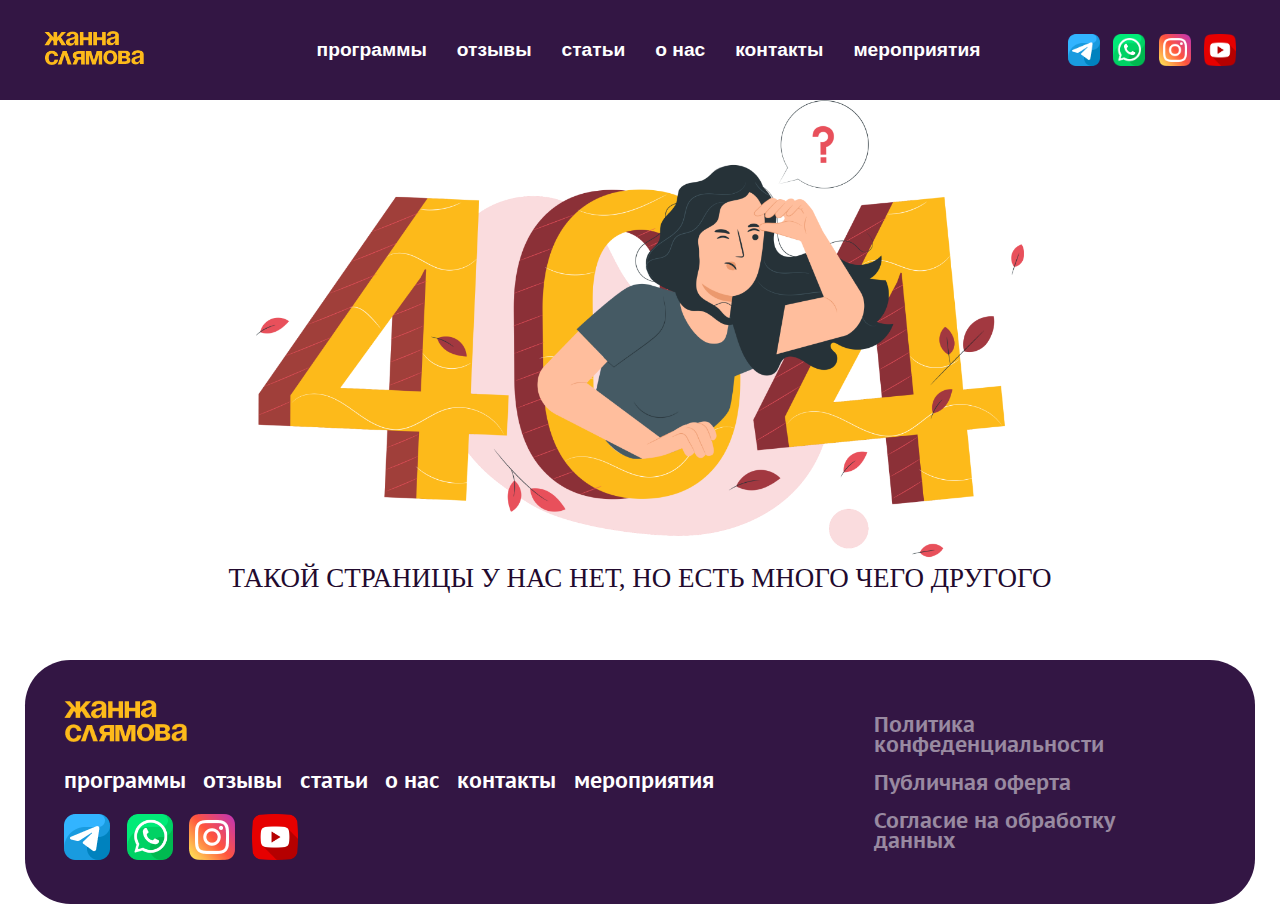
==== commit b9926ecd: "werfqwd" ====
--- a/error404.html
+++ b/error404.html
@@ -13,7 +13,7 @@
 
 
     <div class="navbar">
-        <a href="/index.html"><img class="logo" src="./media/Жанна Слямова 1.png" alt=""></a>
+        <a href="/index.html"><img class="logo" id="logo1" src="./media/Жанна Слямова 1.png" alt=""></a>
         <ul class="nav-link">
             <a href="/main.html">
                 <li class="nav">программы</li>
--- a/style.css
+++ b/style.css
@@ -36,12 +36,12 @@
 }
 @media (max-width: 1000px) {
   .navbar {
-    height: auto !important;
+    height: 7vw !important;
     justify-content: space-around !important;
   }
   .navbar .logo {
     vertical-align: top;
-    min-width: 50px !important;
+    min-width: 70px !important;
   }
   .logo_ahref {
     width: 50px;
@@ -51,6 +51,10 @@
   .navbar {
     justify-content: space-between !important;
   }
+  .navbar .logo {
+    width: 30% !important; 
+  }
+
 }
 .navbar .nav-link {
   display: flex;
@@ -59,6 +63,7 @@
 }
 .navbar .form {
   display: flex;
+  align-items: center;
   gap: 1.042vw;
 }
 .navbar .nav-link,
@@ -77,10 +82,14 @@
   letter-spacing: 0em;
   text-align: right;
   color: rgba(255, 255, 255, 1);
-  transition: .5s;
+  
 }
 .nav:hover{
   color: #FDBA1A;
+}
+.nav_media:active{
+  color: #FDBA1A;
+  transition: .3s !important;
 }
 .navbar a {
   text-decoration: none;
@@ -90,6 +99,7 @@
   min-width: 100px;
 }
 .navbar .bot {
+  display: flex;
   width: 2.5vw;
 }
 .navbar .bot1 {
@@ -163,6 +173,9 @@
   .navbar li {
     font-size: 15px;
   }
+  #logo1{
+    width: 80px;
+  }
 }
 
 /* header glavniy */
@@ -198,7 +211,18 @@
   .header_glavniy {
     display: flex;
     align-items: center;
-    gap: 20px !important;
+    gap: 50px !important;
+    background: rgba(146, 67, 247, 1);
+    max-height: 800px;
+    position: relative;
+    z-index: -1;
+  }
+}
+@media (max-width:400px) {
+  .header_glavniy {
+    display: flex;
+    align-items: center;
+    gap: 30px !important;
     background: rgba(146, 67, 247, 1);
     max-height: 800px;
     position: relative;
@@ -236,7 +260,7 @@
 
 @media (max-width:500px) {
   .header_button {
-    margin-top: 20px !important;
+    margin-top: 0px !important;
     padding: 5px 5px  !important;
   }
 }
@@ -538,7 +562,7 @@
   }
 }
 
-@media (max-width:400px) {
+@media (max-width:425px) {
   .reklama_user{
     display: block;
   }
@@ -641,6 +665,98 @@
         border-radius: 69px;
       }
 }
+@media (max-width:2000px) {
+  .about_self_text{
+      color: #220A2E;
+      font-size:  2.5vw !important;
+      font-family: 'Jost', sans-serif;
+  }
+  
+  .about_self_text1{
+      color: #220A2E;
+      font-size: 2.5vw !important;
+      font-family: 'Jost', sans-serif;
+      margin-top: 35px !important;
+  }
+  
+  .about_self_text2{
+      color: #220A2E;
+      font-size: 2.5vw !important;
+      font-family: 'Jost', sans-serif;
+      margin-top: 35px !important;
+  }
+  
+  .about_self_text3{
+      color: #220A2E;
+      font-size: 2.5vw !important;
+      font-family: 'Jost', sans-serif;
+      margin-top: 35px !important;
+  }
+  .self_button {
+      background: #fdba1a;
+      width: 320px !important;
+      height: 40px !important;
+      border-radius: 15px;
+      color: #220a2e;
+      font-size: 1.3vw !important;
+      display: flex;
+      align-items: center;
+      justify-content: center;
+      margin-top: 50px !important;
+      border: none;
+      padding: 10px;
+    }
+    .img_self {
+      width: 550px !important;
+      border-radius: 69px;
+    }
+}
+@media (max-width: 1440px) {
+  .about_self_text{
+      color: #220A2E;
+      font-size:  2.5vw !important;
+      font-family: 'Jost', sans-serif;
+  }
+  
+  .about_self_text1{
+      color: #220A2E;
+      font-size: 2.5vw !important;
+      font-family: 'Jost', sans-serif;
+      margin-top: 35px !important;
+  }
+  
+  .about_self_text2{
+      color: #220A2E;
+      font-size: 2.5vw !important;
+      font-family: 'Jost', sans-serif;
+      margin-top: 35px !important;
+  }
+  
+  .about_self_text3{
+      color: #220A2E;
+      font-size: 2.5vw !important;
+      font-family: 'Jost', sans-serif;
+      margin-top: 35px !important;
+  }
+  .self_button {
+      background: #fdba1a;
+      width: 320px !important;
+      height: 40px !important;
+      border-radius: 15px;
+      color: #220a2e;
+      font-size: 1.5vw !important;
+      display: flex;
+      align-items: center;
+      justify-content: center;
+      margin-top: 70px !important;
+      border: none;
+      padding: 10px;
+    }
+    .img_self {
+      width: 550px !important;
+      border-radius: 69px;
+    }
+}
 
 @media (max-width:1334px) {
     .about_self_text{
@@ -971,7 +1087,7 @@
   color: #220a2e;
   text-align: center;
   margin-top: 50px;
-  font-size: 5vw  !important;
+  font-size: 7.2vw  !important;
   font-weight: 400;
   z-index: 99999;
 }
@@ -1485,7 +1601,127 @@
     align-items: center;
     justify-content: center;
   }
-}
+  .text_in_product3 {
+    margin-top: 50px !important;
+  }
+  .text_in_small_product {
+    font-size: 8vw;
+    line-height: 50px;
+  }
+  .text_p_in_opisaniya {
+    font-size: 2.5vw !important;
+    margin-top: -10px !important;
+  }
+
+  .text_in_product2 {
+    font-size: 2vw !important;
+    margin-top: -30px;
+  }
+  .text_in_product1 {
+    font-size: 2vw;
+    margin-top: 20px !important;
+  }
+  .text_in_product {
+    font-size: 2vw;
+    margin-top: -30px !important;
+  }
+  .text_in_product3 {
+    font-size: 2vw !important;
+    margin-top: -30px !important;
+  }
+  .text_in_product5 {
+    font-size: 2vw !important;
+    margin-top: 0px !important;
+  }
+  .product_h1{
+    font-size: 40px !important;
+  }
+}
+
+@media (max-width: 425px) {
+  .but_product {
+    background-color: #fff;
+    height: 30px;
+    width: 120px;
+    border: none;
+    border-radius: 15px;
+    color: #220a2e;
+    font-size: 3vw;
+    font-family: "Noto Serif", serif;
+  }
+  .product_page {
+    width: 80% !important;
+    margin: auto;
+    margin-top: 50px !important;
+  }
+  .product_page1 {
+    width: 80% !important;
+    margin: auto;
+    margin-top: 50px !important;
+  }
+  .button_product {
+    display: flex;
+    justify-content: center;
+    align-items: center;
+    gap: 15px;
+    margin-top: 30px;
+  }
+  .but_product3 {
+    width: 100%;
+    height: 30px !important;
+    font-size: 3vw;
+  }
+  .but2_product {
+    background-color: #fdba1a;
+    height: 30px;
+    width: 120px !important;
+    border: none;
+    border-radius: 15px;
+    color: #220a2e;
+    font-size: 3vw;
+    /* font-family: 'Playfair Display', serif; */
+    display: flex;
+    align-items: center;
+    justify-content: center;
+  }
+  .text_in_product3 {
+    margin-top: 50px !important;
+  }
+  .text_in_small_product {
+    font-size: 13vw !important;
+    line-height: 50px;
+  }
+  .text_p_in_opisaniya {
+    font-size: 3.5vw !important;
+    margin-top: 0px !important;
+  }
+
+  .text_in_product2 {
+    font-size: 3vw !important;
+    margin-top: -30px;
+  }
+  .text_in_product1 {
+    font-size: 3vw !important;
+    margin-top: 20px !important;
+  }
+  .text_in_product {
+    font-size: 3vw !important;
+    margin-top: -30px !important;
+  }
+  .text_in_product3 {
+    font-size: 3.5vw !important;
+    margin-top: -30px !important;
+  }
+  .text_in_product5 {
+    font-size: 3vw !important;
+    margin-top: 0px !important;
+  }
+  .product_h1{
+    font-size: 40px !important;
+  }
+}
+
+
 
 .product_page1 {
   background: #271845;
@@ -1573,6 +1809,7 @@
 height: auto;
 }
 .sobitiya_name{
+  margin-top: 50px;
     color: #271845;
 text-align: center;
 font-family: "SignPainter", sans-serif;
@@ -1773,6 +2010,9 @@
         display: block;
         margin: auto !important;
     }
+    .sobitiya_name{
+      font-size: 40px !important;
+    }
     .sobitiya_mini_cards{
         margin: auto;
     }
@@ -1800,7 +2040,7 @@
         margin-top: 20px;
     }
     .sobitiya_jenwina{
-        top: 55px !important;
+        top: 85px !important;
         font-size: 26px !important;
     }
     .calendar_icon_img{
@@ -2084,7 +2324,7 @@
   color: #fff;
   text-align: center;
   /* margin-top: 2.604vw; */
-  font-size: 5.2vw;
+  font-size: 7.2vw;
   z-index: 99999;
 }
 
@@ -2173,7 +2413,7 @@
   width: 70.573vw;
   height: 5vw;
   position: relative;
-  margin-top: 30px !important;
+  margin-top: 1.563vw !important;
   border-radius: 1.042vw;
   display: flex;
   align-items: center;
@@ -2279,6 +2519,9 @@
     width: 26px;
     height: 26px;
   }
+  .accordion-item{
+    width: 90% !important;
+  }
 }
 
 .footer {
@@ -2290,6 +2533,8 @@
   padding: 3.083vw;
   gap: 4.688vw;
   margin: auto;
+  z-index: 123;
+    position: relative;
 }
 .a_href_in_footer {
   display: flex;
@@ -2339,30 +2584,86 @@
     font-size: 1.667vw;
   }
 }
-
-
-
-@media (max-width:450px) {
-  .footer{
-    display: flex !important;
-  }
-  .logo_in_footer{
+@media (max-width:500px) {
+  .product_h2 {
+      font-size: 40px !important;
+  }
+
+  .but_ostavit_zayav {
+      width: 80% !important;
+      height: 30px !important;
+      font-size: 14px !important;
+  }
+
+  .text_center_question {
+      font-size: 12px !important;
+  }
+
+  .accordion-item button {
+      width: 100% !important;
+      font-size: 10px !important;
+  }
+
+  .accordion-body {
+      margin-top: -35px !important;
+      padding: 10px !important;
+      font-size: 10px !important;
+  }
+}
+.accordion-body {
+  /* width: 65.573vw;  */
+  margin-top: -27px !important;
+  padding: 20px;
+  padding-top: 40px !important;
+  margin: auto;
+  background: #fff;
+  border-bottom-left-radius: 1.302vw !important;
+  border-bottom-right-radius: 1.302vw !important;
+}
+
+.accordion-item {
+  border-radius: 30px;
+}
+
+.accordion-body {
+  border-bottom-left-radius: 30px !important;
+  border-bottom-right-radius: 30px !important;
+}
+
+
+
+
+
+
+
+
+@media (max-width:500px) {
+  .footer {
+      display: flex !important;
+  }
+
+  .logo_in_footer {
       width: 70% !important;
       height: auto !important;
   }
-  .a_href_in_footer{
+
+  .a_href_in_footer {
       width: 30% !important;
       display: block !important;
   }
-  .text_into_a_href{
+
+  .text_into_a_href {
       font-size: 14px !important;
-  }
-  /* .div_kishkina_into_footer2{
-      width: 30%;
-  } */
-  .futer_text{
+      line-height: 25px !important;
+  }
+
+  .futer_text {
       font-size: 14px !important;
       line-height: 20px;
+  }
+
+  .a_href_in_footer br {
+      display: block;
   }
 }
 
@@ -2400,7 +2701,7 @@
   margin-top: 4.688vw;
   color: #220A2E;
 font-family: "SignPainter", sans-serif;
-font-size: 6vw;
+font-size: 7.2vw;
 font-style: normal;
 font-weight: 400;
 line-height: 5.208vw;
@@ -2586,13 +2887,14 @@
   position: absolute;
   bottom: 0px;
   left: 0px;
+  z-index: 0;
 }
 
 .main_otziv_name {
   color: #fff;
   text-align: center;
   font-family: "SignPainter", sans-serif;
-  font-size: 5.2vw;
+  font-size: 7.2vw;
   font-style: normal;
   font-weight: 400;
   margin-top: 1vw;
@@ -2615,6 +2917,29 @@
 .swiper-button-prev {
   color: #FDBA1A !important;
 }
+
+.swiper-button-prev:after,
+.swiper-rtl .swiper-button-next:after {
+    content: none !important;
+}
+
+.swiper-button-prev,
+.swiper-rtl .swiper-button-next {
+    background: url("./media/image/Polygon\ 1.png") !important;
+}
+
+.swiper-button-next:after,
+.swiper-rtl .swiper-button-prev:after {
+    content: none !important;
+}
+
+.swiper-button-next,
+.swiper-rtl .swiper-button-prev {
+    background: url("./media/image/Polygon\ 1.png") !important;
+    transform: rotate(180deg);
+}
+
+
 
 .swiper-slide {
   scale: 0.7;
@@ -2695,6 +3020,8 @@
   font-weight: 700;
   line-height: normal;
   cursor: pointer;
+  z-index: 12;
+  position: relative;
 }
 
 /* .swiper-horizontal {
@@ -2703,11 +3030,11 @@
 } */
 @media (max-width:800px) {
   .swiper-slide img {
-      scale: .9;
+      scale: .7;
   }
 
   .swiper-wrapper {
-      height: 700px !important;
+      height: 600px !important;
   }
 
   .swiper-slide-active {
--- a/main.css
+++ b/main.css
@@ -390,6 +390,7 @@
     .excursiya_circle_text {
         font-size: 20px;
         margin-bottom: 20px;
+        margin-top: 4vw;
     }
 }
 
@@ -405,7 +406,7 @@
     color: #220A2E;
     text-align: center;
     font-family: "SignPainter", sans-serif;
-    font-size: 6vw;
+    font-size: 7.2vw;
     font-style: normal;
     font-weight: 400;
     line-height: normal;
@@ -798,7 +799,7 @@
     margin-top: 5.2vw;
     color: #220A2E;
     font-family: "SignPainter", sans-serif;
-    font-size: 6vw;
+    font-size: 7.2vw;
     font-style: normal;
     font-weight: 400;
     line-height: 5.208vw;
@@ -1198,6 +1199,7 @@
     position: absolute;
     bottom: 0px;
     left: 0px;
+    z-index: 0;
 }
 
 .main_otziv_name {
@@ -1307,6 +1309,8 @@
     font-weight: 700;
     line-height: normal;
     cursor: pointer;
+    z-index: 12;
+    position: relative;
 }
 
 /* .swiper-horizontal {
@@ -1339,6 +1343,9 @@
     .accordion-body {
         font-size: 1.667vw;
     }
+    .accordion-item{
+        width: 90% !important;
+    }
 }
 
 @media (max-width:500px) {
@@ -1391,7 +1398,7 @@
 
 @media (max-width:500px) {
     .swiper-slide img {
-        scale: .5;
+        scale: .7 !important;
     }
 }
 
@@ -1492,6 +1499,7 @@
     position: absolute;
     bottom: 18vw;
     left: 0px;
+    z-index: 1;
 }
 
 .kichkinaro_div_question {
@@ -1513,7 +1521,7 @@
     width: 70.573vw;
     height: 5vw;
     position: relative;
-    margin-top: 30px !important;
+    margin-top: 1.563vw !important;
     border-radius: 1.042vw;
     display: flex;
     align-items: center;
@@ -1537,7 +1545,7 @@
 
 .accordion-body {
     /* width: 65.573vw;  */
-    margin-top: -20px !important;
+    margin-top: -27px !important;
     padding: 20px;
     padding-top: 40px !important;
     margin: auto;
@@ -1593,7 +1601,7 @@
     .accordion-body {
         margin-top: -30px !important;
         padding: 10px !important;
-        font-size: 8px !important;
+        font-size: 10px !important;
     }
 }
 
@@ -1610,6 +1618,8 @@
     padding: 3.083vw;
     gap: 4.688vw;
     margin: auto;
+    z-index: 123;
+    position: relative;
 }
 
 .a_href_in_footer {
@@ -1697,6 +1707,7 @@
 
 
 
+
 .accordion-button::after {
     content: none !important;
     background: url("./media/image/+.png") !important;
